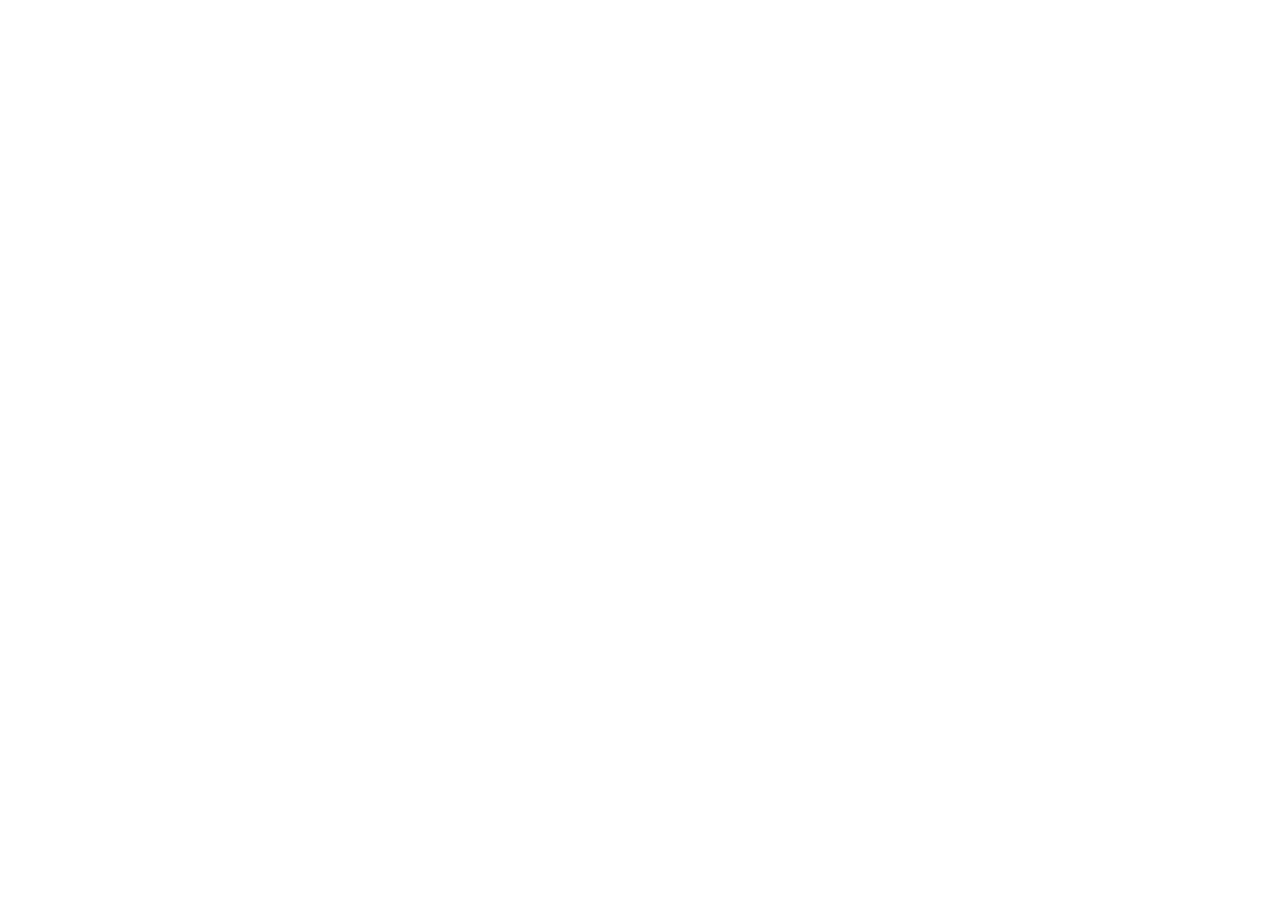
==== index.html @ b3bdb8c5 "Publish compiled MartinTech View web" ====
<!DOCTYPE html>
<html lang="pt-BR">
  <head>
    <meta charset="UTF-8" />
    <meta name="viewport" content="width=device-width, initial-scale=1.0, viewport-fit=cover" />
    <meta name="theme-color" content="#222321" />
    <meta name="color-scheme" content="dark" />
    <meta name="description" content="Filmes, séries e canais ao vivo da MartinTech." />
    <meta name="apple-mobile-web-app-capable" content="yes" />
    <meta name="apple-mobile-web-app-title" content="MartinTech View" />
    <meta name="apple-mobile-web-app-status-bar-style" content="black-translucent" />
    <title>MartinTech View</title>
    <link rel="apple-touch-icon" href="/pwa/apple-touch-icon.png" />
    <link rel="icon" type="image/png" href="/brand/martintech-view-symbol-20260930-v2.png" />
    <script type="module" crossorigin src="/assets/index-Bt4OvEv2.js"></script>
    <link rel="modulepreload" crossorigin href="/assets/vendor-solid-B0lQofvl.js">
    <link rel="modulepreload" crossorigin href="/assets/vendor-icons-B5uePUdi.js">
    <link rel="modulepreload" crossorigin href="/assets/vendor-storage-Dob3nYDb.js">
    <link rel="stylesheet" crossorigin href="/assets/index-DBx--dBt.css">
  <link rel="manifest" href="/manifest.webmanifest"></head>
  <body class="bg-[#222321] text-gray-100 antialiased">
    <div id="root"></div>
  </body>
</html>
---- assets/index-DBx--dBt.css ----
:root{--bg-tv: #222321;--surface-dark: #1b1c1a;--surface-card: #2b2c29;--surface-border: rgb(238 234 225 / 14%);--surface-border-focused: #EEEAE1;--accent-burgundy: #552B2B}html,body{background-color:var(--bg-tv);color:#f4f4f5;font-family:Inter,Aptos,Arial,sans-serif;margin:0;padding:0;overflow-x:hidden;overflow-y:auto;-webkit-user-select:none;-moz-user-select:none;user-select:none;-webkit-font-smoothing:antialiased}#av-player{position:fixed;inset:0;width:100vw;height:100vh;z-index:0;pointer-events:none;background-color:transparent!important}#root{position:relative;z-index:1}html.player-active,body.player-active,body.player-active #root,.player-transparent{background-color:transparent!important;background:transparent!important}::-webkit-scrollbar{display:none}*{-ms-overflow-style:none;scrollbar-width:none}input,textarea,[contenteditable=true]{-moz-user-select:text;user-select:text;-webkit-user-select:text}:where(button,a,input,select,textarea,[tabindex]):focus-visible,:where(button,a,input,select,textarea,[tabindex]).focused{outline:3px solid var(--surface-border-focused);outline-offset:3px;position:relative;z-index:35}.gpu-layer{transform:translateZ(0);-webkit-transform:translate3d(0,0,0);backface-visibility:hidden;-webkit-backface-visibility:hidden;perspective:1000px}.apple-card{position:relative;background-color:var(--surface-card);border-radius:16px;overflow:hidden;border:1px solid var(--surface-border);transform:translateZ(0);transition:transform .12s cubic-bezier(.16,1,.3,1),box-shadow .12s ease-out;will-change:transform}.apple-card.focused,.apple-card:focus-visible{outline:2px solid #FFFFFF!important;outline-offset:2px;transform:translate3d(0,-3px,0) scale(1.025);border-color:#fff!important;box-shadow:0 0 0 2px #fff,0 16px 36px #000000f2!important;z-index:30}.apple-btn{position:relative;transition:transform .12s cubic-bezier(0,0,.2,1),background-color .12s ease-out,border-color .12s ease-out,box-shadow .12s ease-out;will-change:transform}.apple-btn:focus,.apple-btn.focused{outline:2px solid #FFFFFF;outline-offset:2px;transform:scale(1.04);box-shadow:0 0 0 2.5px #fff,0 12px 28px #000000e6;z-index:20}.tv-pill{background-color:#121218f2;border:1px solid rgba(255,255,255,.15);box-shadow:0 10px 30px #0009}@keyframes fadeInFast{0%{opacity:0;transform:translate3d(0,-4px,0)}to{opacity:1;transform:translateZ(0)}}.animate-fade-in{animation:fadeInFast .14s cubic-bezier(0,0,.2,1) forwards}*,:before,:after{--tw-border-spacing-x: 0;--tw-border-spacing-y: 0;--tw-translate-x: 0;--tw-translate-y: 0;--tw-rotate: 0;--tw-skew-x: 0;--tw-skew-y: 0;--tw-scale-x: 1;--tw-scale-y: 1;--tw-pan-x: ;--tw-pan-y: ;--tw-pinch-zoom: ;--tw-scroll-snap-strictness: proximity;--tw-gradient-from-position: ;--tw-gradient-via-position: ;--tw-gradient-to-position: ;--tw-ordinal: ;--tw-slashed-zero: ;--tw-numeric-figure: ;--tw-numeric-spacing: ;--tw-numeric-fraction: ;--tw-ring-inset: ;--tw-ring-offset-width: 0px;--tw-ring-offset-color: #fff;--tw-ring-color: rgb(59 130 246 / .5);--tw-ring-offset-shadow: 0 0 #0000;--tw-ring-shadow: 0 0 #0000;--tw-shadow: 0 0 #0000;--tw-shadow-colored: 0 0 #0000;--tw-blur: ;--tw-brightness: ;--tw-contrast: ;--tw-grayscale: ;--tw-hue-rotate: ;--tw-invert: ;--tw-saturate: ;--tw-sepia: ;--tw-drop-shadow: ;--tw-backdrop-blur: ;--tw-backdrop-brightness: ;--tw-backdrop-contrast: ;--tw-backdrop-grayscale: ;--tw-backdrop-hue-rotate: ;--tw-backdrop-invert: ;--tw-backdrop-opacity: ;--tw-backdrop-saturate: ;--tw-backdrop-sepia: ;--tw-contain-size: ;--tw-contain-layout: ;--tw-contain-paint: ;--tw-contain-style: }::backdrop{--tw-border-spacing-x: 0;--tw-border-spacing-y: 0;--tw-translate-x: 0;--tw-translate-y: 0;--tw-rotate: 0;--tw-skew-x: 0;--tw-skew-y: 0;--tw-scale-x: 1;--tw-scale-y: 1;--tw-pan-x: ;--tw-pan-y: ;--tw-pinch-zoom: ;--tw-scroll-snap-strictness: proximity;--tw-gradient-from-position: ;--tw-gradient-via-position: ;--tw-gradient-to-position: ;--tw-ordinal: ;--tw-slashed-zero: ;--tw-numeric-figure: ;--tw-numeric-spacing: ;--tw-numeric-fraction: ;--tw-ring-inset: ;--tw-ring-offset-width: 0px;--tw-ring-offset-color: #fff;--tw-ring-color: rgb(59 130 246 / .5);--tw-ring-offset-shadow: 0 0 #0000;--tw-ring-shadow: 0 0 #0000;--tw-shadow: 0 0 #0000;--tw-shadow-colored: 0 0 #0000;--tw-blur: ;--tw-brightness: ;--tw-contrast: ;--tw-grayscale: ;--tw-hue-rotate: ;--tw-invert: ;--tw-saturate: ;--tw-sepia: ;--tw-drop-shadow: ;--tw-backdrop-blur: ;--tw-backdrop-brightness: ;--tw-backdrop-contrast: ;--tw-backdrop-grayscale: ;--tw-backdrop-hue-rotate: ;--tw-backdrop-invert: ;--tw-backdrop-opacity: ;--tw-backdrop-saturate: ;--tw-backdrop-sepia: ;--tw-contain-size: ;--tw-contain-layout: ;--tw-contain-paint: ;--tw-contain-style: }*,:before,:after{box-sizing:border-box;border-width:0;border-style:solid;border-color:#e5e7eb}:before,:after{--tw-content: ""}html,:host{line-height:1.5;-webkit-text-size-adjust:100%;-moz-tab-size:4;-o-tab-size:4;tab-size:4;font-family:ui-sans-serif,system-ui,sans-serif,"Apple Color Emoji","Segoe UI Emoji",Segoe UI Symbol,"Noto Color Emoji";font-feature-settings:normal;font-variation-settings:normal;-webkit-tap-highlight-color:transparent}body{margin:0;line-height:inherit}hr{height:0;color:inherit;border-top-width:1px}abbr:where([title]){-webkit-text-decoration:underline dotted;text-decoration:underline dotted}h1,h2,h3,h4,h5,h6{font-size:inherit;font-weight:inherit}a{color:inherit;text-decoration:inherit}b,strong{font-weight:bolder}code,kbd,samp,pre{font-family:ui-monospace,SFMono-Regular,Menlo,Monaco,Consolas,Liberation Mono,Courier New,monospace;font-feature-settings:normal;font-variation-settings:normal;font-size:1em}small{font-size:80%}sub,sup{font-size:75%;line-height:0;position:relative;vertical-align:baseline}sub{bottom:-.25em}sup{top:-.5em}table{text-indent:0;border-color:inherit;border-collapse:collapse}button,input,optgroup,select,textarea{font-family:inherit;font-feature-settings:inherit;font-variation-settings:inherit;font-size:100%;font-weight:inherit;line-height:inherit;letter-spacing:inherit;color:inherit;margin:0;padding:0}button,select{text-transform:none}button,input:where([type=button]),input:where([type=reset]),input:where([type=submit]){-webkit-appearance:button;background-color:transparent;background-image:none}:-moz-focusring{outline:auto}:-moz-ui-invalid{box-shadow:none}progress{vertical-align:baseline}::-webkit-inner-spin-button,::-webkit-outer-spin-button{height:auto}[type=search]{-webkit-appearance:textfield;outline-offset:-2px}::-webkit-search-decoration{-webkit-appearance:none}::-webkit-file-upload-button{-webkit-appearance:button;font:inherit}summary{display:list-item}blockquote,dl,dd,h1,h2,h3,h4,h5,h6,hr,figure,p,pre{margin:0}fieldset{margin:0;padding:0}legend{padding:0}ol,ul,menu{list-style:none;margin:0;padding:0}dialog{padding:0}textarea{resize:vertical}input::-moz-placeholder,textarea::-moz-placeholder{opacity:1;color:#9ca3af}input::placeholder,textarea::placeholder{opacity:1;color:#9ca3af}button,[role=button]{cursor:pointer}:disabled{cursor:default}img,svg,video,canvas,audio,iframe,embed,object{display:block;vertical-align:middle}img,video{max-width:100%;height:auto}[hidden]:where(:not([hidden=until-found])){display:none}.container{width:100%}@media(min-width:640px){.container{max-width:640px}}@media(min-width:768px){.container{max-width:768px}}@media(min-width:1024px){.container{max-width:1024px}}@media(min-width:1280px){.container{max-width:1280px}}@media(min-width:1536px){.container{max-width:1536px}}@media(min-width:1920px){.container{max-width:1920px}}@media(min-width:3840px){.container{max-width:3840px}}.pointer-events-none{pointer-events:none}.visible{visibility:visible}.static{position:static}.fixed{position:fixed}.absolute{position:absolute}.relative{position:relative}.sticky{position:sticky}.inset-0{inset:0}.inset-x-0{left:0;right:0}.inset-x-\[8\%\]{left:8%;right:8%}.inset-y-0{top:0;bottom:0}.bottom-0{bottom:0}.bottom-10{bottom:2.5rem}.bottom-12{bottom:3rem}.bottom-2\.5{bottom:.625rem}.bottom-3{bottom:.75rem}.bottom-6{bottom:1.5rem}.left-0{left:0}.left-1\/2{left:50%}.left-2{left:.5rem}.left-3{left:.75rem}.left-3\.5{left:.875rem}.left-4{left:1rem}.left-6{left:1.5rem}.right-0{right:0}.right-16{right:4rem}.right-2\.5{right:.625rem}.right-3{right:.75rem}.right-4{right:1rem}.right-6{right:1.5rem}.top-0{top:0}.top-1\/2{top:50%}.top-2{top:.5rem}.top-2\.5{top:.625rem}.top-24{top:6rem}.top-3{top:.75rem}.top-3\.5{top:.875rem}.top-8{top:2rem}.z-0{z-index:0}.z-10{z-index:10}.z-20{z-index:20}.z-30{z-index:30}.z-40{z-index:40}.z-50{z-index:50}.z-\[100\]{z-index:100}.z-\[90\]{z-index:90}.col-span-5{grid-column:span 5 / span 5}.col-span-7{grid-column:span 7 / span 7}.-my-2{margin-top:-.5rem;margin-bottom:-.5rem}.-my-4{margin-top:-1rem;margin-bottom:-1rem}.mx-auto{margin-left:auto;margin-right:auto}.my-10{margin-top:2.5rem;margin-bottom:2.5rem}.my-6{margin-top:1.5rem;margin-bottom:1.5rem}.-mt-1{margin-top:-.25rem}.-mt-32{margin-top:-8rem}.mb-0\.5{margin-bottom:.125rem}.mb-1{margin-bottom:.25rem}.mb-1\.5{margin-bottom:.375rem}.mb-10{margin-bottom:2.5rem}.mb-12{margin-bottom:3rem}.mb-14{margin-bottom:3.5rem}.mb-16{margin-bottom:4rem}.mb-2{margin-bottom:.5rem}.mb-2\.5{margin-bottom:.625rem}.mb-3{margin-bottom:.75rem}.mb-3\.5{margin-bottom:.875rem}.mb-4{margin-bottom:1rem}.mb-5{margin-bottom:1.25rem}.mb-6{margin-bottom:1.5rem}.mb-7{margin-bottom:1.75rem}.mb-8{margin-bottom:2rem}.ml-0\.5{margin-left:.125rem}.ml-1{margin-left:.25rem}.ml-2{margin-left:.5rem}.ml-4{margin-left:1rem}.ml-auto{margin-left:auto}.mr-0\.5{margin-right:.125rem}.mr-3{margin-right:.75rem}.mr-\[-24px\]{margin-right:-24px}.mt-0\.5{margin-top:.125rem}.mt-1{margin-top:.25rem}.mt-12{margin-top:3rem}.mt-2{margin-top:.5rem}.mt-2\.5{margin-top:.625rem}.mt-3{margin-top:.75rem}.mt-4{margin-top:1rem}.mt-5{margin-top:1.25rem}.mt-6{margin-top:1.5rem}.mt-7{margin-top:1.75rem}.mt-8{margin-top:2rem}.line-clamp-1{overflow:hidden;display:-webkit-box;-webkit-box-orient:vertical;-webkit-line-clamp:1}.line-clamp-2{overflow:hidden;display:-webkit-box;-webkit-box-orient:vertical;-webkit-line-clamp:2}.line-clamp-3{overflow:hidden;display:-webkit-box;-webkit-box-orient:vertical;-webkit-line-clamp:3}.block{display:block}.inline-block{display:inline-block}.inline{display:inline}.flex{display:flex}.grid{display:grid}.hidden{display:none}.aspect-\[2\/3\]{aspect-ratio:2/3}.aspect-video{aspect-ratio:16 / 9}.h-1{height:.25rem}.h-1\.5{height:.375rem}.h-10{height:2.5rem}.h-11{height:2.75rem}.h-12{height:3rem}.h-14{height:3.5rem}.h-16{height:4rem}.h-2{height:.5rem}.h-2\.5{height:.625rem}.h-20{height:5rem}.h-24{height:6rem}.h-3{height:.75rem}.h-3\.5{height:.875rem}.h-36{height:9rem}.h-4{height:1rem}.h-40{height:10rem}.h-48{height:12rem}.h-5{height:1.25rem}.h-6{height:1.5rem}.h-64{height:16rem}.h-7{height:1.75rem}.h-8{height:2rem}.h-80{height:20rem}.h-9{height:2.25rem}.h-96{height:24rem}.h-\[190px\]{height:190px}.h-\[480px\]{height:480px}.h-\[72px\]{height:72px}.h-\[85vh\]{height:85vh}.h-auto{height:auto}.h-full{height:100%}.max-h-14{max-height:3.5rem}.max-h-16{max-height:4rem}.max-h-28{max-height:7rem}.max-h-40{max-height:10rem}.max-h-72{max-height:18rem}.max-h-full{max-height:100%}.min-h-0{min-height:0px}.min-h-12{min-height:3rem}.min-h-14{min-height:3.5rem}.min-h-16{min-height:4rem}.min-h-5{min-height:1.25rem}.min-h-64{min-height:16rem}.min-h-\[2\.5rem\]{min-height:2.5rem}.min-h-\[440px\]{min-height:440px}.min-h-\[570px\]{min-height:570px}.min-h-\[85vh\]{min-height:85vh}.min-h-screen{min-height:100vh}.w-0{width:0px}.w-1\.5{width:.375rem}.w-10{width:2.5rem}.w-11{width:2.75rem}.w-12{width:3rem}.w-14{width:3.5rem}.w-16{width:4rem}.w-2{width:.5rem}.w-2\.5{width:.625rem}.w-2\/3{width:66.666667%}.w-20{width:5rem}.w-3{width:.75rem}.w-3\.5{width:.875rem}.w-3\/4{width:75%}.w-3\/5{width:60%}.w-32{width:8rem}.w-4{width:1rem}.w-4\/5{width:80%}.w-44{width:11rem}.w-5{width:1.25rem}.w-52{width:13rem}.w-56{width:14rem}.w-6{width:1.5rem}.w-64{width:16rem}.w-7{width:1.75rem}.w-8{width:2rem}.w-80{width:20rem}.w-9{width:2.25rem}.w-\[200px\]{width:200px}.w-\[320px\]{width:320px}.w-\[340px\]{width:340px}.w-\[460px\]{width:460px}.w-\[540px\]{width:540px}.w-\[560px\]{width:560px}.w-\[620px\]{width:620px}.w-full{width:100%}.w-px{width:1px}.min-w-0{min-width:0px}.min-w-36{min-width:9rem}.min-w-44{min-width:11rem}.min-w-\[180px\]{min-width:180px}.max-w-2xl{max-width:42rem}.max-w-36{max-width:9rem}.max-w-3xl{max-width:48rem}.max-w-4xl{max-width:56rem}.max-w-5xl{max-width:64rem}.max-w-6xl{max-width:72rem}.max-w-7xl{max-width:80rem}.max-w-\[180px\]{max-width:180px}.max-w-\[210px\]{max-width:210px}.max-w-\[260px\]{max-width:260px}.max-w-\[84\%\]{max-width:84%}.max-w-\[92vw\]{max-width:92vw}.max-w-\[min\(90vw\,48rem\)\]{max-width:min(90vw,48rem)}.max-w-full{max-width:100%}.max-w-lg{max-width:32rem}.max-w-md{max-width:28rem}.max-w-screen-2xl{max-width:1536px}.max-w-sm{max-width:24rem}.max-w-xl{max-width:36rem}.max-w-xs{max-width:20rem}.flex-1{flex:1 1 0%}.flex-shrink-0,.shrink-0{flex-shrink:0}.-translate-x-1\/2{--tw-translate-x: -50%;transform:translate(var(--tw-translate-x),var(--tw-translate-y)) rotate(var(--tw-rotate)) skew(var(--tw-skew-x)) skewY(var(--tw-skew-y)) scaleX(var(--tw-scale-x)) scaleY(var(--tw-scale-y))}.-translate-y-1\/2{--tw-translate-y: -50%;transform:translate(var(--tw-translate-x),var(--tw-translate-y)) rotate(var(--tw-rotate)) skew(var(--tw-skew-x)) skewY(var(--tw-skew-y)) scaleX(var(--tw-scale-x)) scaleY(var(--tw-scale-y))}.translate-y-0{--tw-translate-y: 0px;transform:translate(var(--tw-translate-x),var(--tw-translate-y)) rotate(var(--tw-rotate)) skew(var(--tw-skew-x)) skewY(var(--tw-skew-y)) scaleX(var(--tw-scale-x)) scaleY(var(--tw-scale-y))}.translate-y-2{--tw-translate-y: .5rem;transform:translate(var(--tw-translate-x),var(--tw-translate-y)) rotate(var(--tw-rotate)) skew(var(--tw-skew-x)) skewY(var(--tw-skew-y)) scaleX(var(--tw-scale-x)) scaleY(var(--tw-scale-y))}.scale-100{--tw-scale-x: 1;--tw-scale-y: 1;transform:translate(var(--tw-translate-x),var(--tw-translate-y)) rotate(var(--tw-rotate)) skew(var(--tw-skew-x)) skewY(var(--tw-skew-y)) scaleX(var(--tw-scale-x)) scaleY(var(--tw-scale-y))}.scale-105{--tw-scale-x: 1.05;--tw-scale-y: 1.05;transform:translate(var(--tw-translate-x),var(--tw-translate-y)) rotate(var(--tw-rotate)) skew(var(--tw-skew-x)) skewY(var(--tw-skew-y)) scaleX(var(--tw-scale-x)) scaleY(var(--tw-scale-y))}.scale-110{--tw-scale-x: 1.1;--tw-scale-y: 1.1;transform:translate(var(--tw-translate-x),var(--tw-translate-y)) rotate(var(--tw-rotate)) skew(var(--tw-skew-x)) skewY(var(--tw-skew-y)) scaleX(var(--tw-scale-x)) scaleY(var(--tw-scale-y))}.scale-\[1\.01\]{--tw-scale-x: 1.01;--tw-scale-y: 1.01;transform:translate(var(--tw-translate-x),var(--tw-translate-y)) rotate(var(--tw-rotate)) skew(var(--tw-skew-x)) skewY(var(--tw-skew-y)) scaleX(var(--tw-scale-x)) scaleY(var(--tw-scale-y))}.scale-\[1\.02\]{--tw-scale-x: 1.02;--tw-scale-y: 1.02;transform:translate(var(--tw-translate-x),var(--tw-translate-y)) rotate(var(--tw-rotate)) skew(var(--tw-skew-x)) skewY(var(--tw-skew-y)) scaleX(var(--tw-scale-x)) scaleY(var(--tw-scale-y))}.scale-\[1\.03\]{--tw-scale-x: 1.03;--tw-scale-y: 1.03;transform:translate(var(--tw-translate-x),var(--tw-translate-y)) rotate(var(--tw-rotate)) skew(var(--tw-skew-x)) skewY(var(--tw-skew-y)) scaleX(var(--tw-scale-x)) scaleY(var(--tw-scale-y))}.transform{transform:translate(var(--tw-translate-x),var(--tw-translate-y)) rotate(var(--tw-rotate)) skew(var(--tw-skew-x)) skewY(var(--tw-skew-y)) scaleX(var(--tw-scale-x)) scaleY(var(--tw-scale-y))}@keyframes ping{75%,to{transform:scale(2);opacity:0}}.animate-ping{animation:ping 1s cubic-bezier(0,0,.2,1) infinite}@keyframes pulse{50%{opacity:.5}}.animate-pulse{animation:pulse 2s cubic-bezier(.4,0,.6,1) infinite}@keyframes spin{to{transform:rotate(360deg)}}.animate-spin{animation:spin 1s linear infinite}.cursor-not-allowed{cursor:not-allowed}.cursor-pointer{cursor:pointer}.select-none{-webkit-user-select:none;-moz-user-select:none;user-select:none}.resize{resize:both}.grid-cols-1{grid-template-columns:repeat(1,minmax(0,1fr))}.grid-cols-12{grid-template-columns:repeat(12,minmax(0,1fr))}.grid-cols-2{grid-template-columns:repeat(2,minmax(0,1fr))}.grid-cols-3{grid-template-columns:repeat(3,minmax(0,1fr))}.grid-cols-5{grid-template-columns:repeat(5,minmax(0,1fr))}.flex-col{flex-direction:column}.flex-wrap{flex-wrap:wrap}.items-start{align-items:flex-start}.items-end{align-items:flex-end}.items-center{align-items:center}.items-baseline{align-items:baseline}.items-stretch{align-items:stretch}.justify-start{justify-content:flex-start}.justify-end{justify-content:flex-end}.justify-center{justify-content:center}.justify-between{justify-content:space-between}.gap-1{gap:.25rem}.gap-1\.5{gap:.375rem}.gap-10{gap:2.5rem}.gap-2{gap:.5rem}.gap-2\.5{gap:.625rem}.gap-3{gap:.75rem}.gap-3\.5{gap:.875rem}.gap-4{gap:1rem}.gap-5{gap:1.25rem}.gap-6{gap:1.5rem}.gap-7{gap:1.75rem}.gap-8{gap:2rem}.gap-x-3{-moz-column-gap:.75rem;column-gap:.75rem}.gap-x-5{-moz-column-gap:1.25rem;column-gap:1.25rem}.gap-y-14{row-gap:3.5rem}.gap-y-2{row-gap:.5rem}.gap-y-8{row-gap:2rem}.gap-y-9{row-gap:2.25rem}.space-y-11>:not([hidden])~:not([hidden]){--tw-space-y-reverse: 0;margin-top:calc(2.75rem * calc(1 - var(--tw-space-y-reverse)));margin-bottom:calc(2.75rem * var(--tw-space-y-reverse))}.space-y-12>:not([hidden])~:not([hidden]){--tw-space-y-reverse: 0;margin-top:calc(3rem * calc(1 - var(--tw-space-y-reverse)));margin-bottom:calc(3rem * var(--tw-space-y-reverse))}.space-y-2>:not([hidden])~:not([hidden]){--tw-space-y-reverse: 0;margin-top:calc(.5rem * calc(1 - var(--tw-space-y-reverse)));margin-bottom:calc(.5rem * var(--tw-space-y-reverse))}.space-y-2\.5>:not([hidden])~:not([hidden]){--tw-space-y-reverse: 0;margin-top:calc(.625rem * calc(1 - var(--tw-space-y-reverse)));margin-bottom:calc(.625rem * var(--tw-space-y-reverse))}.space-y-3>:not([hidden])~:not([hidden]){--tw-space-y-reverse: 0;margin-top:calc(.75rem * calc(1 - var(--tw-space-y-reverse)));margin-bottom:calc(.75rem * var(--tw-space-y-reverse))}.space-y-4>:not([hidden])~:not([hidden]){--tw-space-y-reverse: 0;margin-top:calc(1rem * calc(1 - var(--tw-space-y-reverse)));margin-bottom:calc(1rem * var(--tw-space-y-reverse))}.space-y-5>:not([hidden])~:not([hidden]){--tw-space-y-reverse: 0;margin-top:calc(1.25rem * calc(1 - var(--tw-space-y-reverse)));margin-bottom:calc(1.25rem * var(--tw-space-y-reverse))}.space-y-8>:not([hidden])~:not([hidden]){--tw-space-y-reverse: 0;margin-top:calc(2rem * calc(1 - var(--tw-space-y-reverse)));margin-bottom:calc(2rem * var(--tw-space-y-reverse))}.overflow-hidden{overflow:hidden}.overflow-x-auto{overflow-x:auto}.overflow-y-auto{overflow-y:auto}.overflow-x-hidden{overflow-x:hidden}.overflow-y-visible{overflow-y:visible}.scroll-smooth{scroll-behavior:smooth}.truncate{overflow:hidden;text-overflow:ellipsis;white-space:nowrap}.whitespace-nowrap{white-space:nowrap}.whitespace-pre-line{white-space:pre-line}.rounded{border-radius:.25rem}.rounded-2xl{border-radius:1rem}.rounded-3xl{border-radius:1.5rem}.rounded-full{border-radius:9999px}.rounded-lg{border-radius:.5rem}.rounded-md{border-radius:.375rem}.rounded-xl{border-radius:.75rem}.border{border-width:1px}.border-0{border-width:0px}.border-2{border-width:2px}.border-4{border-width:4px}.border-b{border-bottom-width:1px}.border-l{border-left-width:1px}.border-r{border-right-width:1px}.border-t{border-top-width:1px}.border-\[\#262626\]{--tw-border-opacity: 1;border-color:rgb(38 38 38 / var(--tw-border-opacity, 1))}.border-\[\#552B2B\]{--tw-border-opacity: 1;border-color:rgb(85 43 43 / var(--tw-border-opacity, 1))}.border-\[\#552B2B\]\/70{border-color:#552b2bb3}.border-\[\#EEEAE1\]{--tw-border-opacity: 1;border-color:rgb(238 234 225 / var(--tw-border-opacity, 1))}.border-\[\#EEEAE1\]\/15{border-color:#eeeae126}.border-\[\#EEEAE1\]\/20{border-color:#eeeae133}.border-\[\#EEEAE1\]\/25{border-color:#eeeae140}.border-\[\#EEEAE1\]\/30{border-color:#eeeae14d}.border-\[\#EEEAE1\]\/35{border-color:#eeeae159}.border-\[\#d89582\]\/50{border-color:#d8958280}.border-amber-500\/30{border-color:#f59e0b4d}.border-amber-500\/40{border-color:#f59e0b66}.border-blue-500\/30{border-color:#3b82f64d}.border-emerald-400\/40{border-color:#34d39966}.border-emerald-500\/60{border-color:#10b98199}.border-transparent{border-color:transparent}.border-white{--tw-border-opacity: 1;border-color:rgb(255 255 255 / var(--tw-border-opacity, 1))}.border-white\/10{border-color:#ffffff1a}.border-white\/15{border-color:#ffffff26}.border-white\/20{border-color:#fff3}.border-white\/25{border-color:#ffffff40}.border-white\/30{border-color:#ffffff4d}.border-white\/40{border-color:#fff6}.border-white\/5{border-color:#ffffff0d}.border-white\/\[0\.06\]{border-color:#ffffff0f}.border-white\/\[0\.07\]{border-color:#ffffff12}.border-white\/\[0\.08\]{border-color:#ffffff14}.border-zinc-700\/50{border-color:#3f3f4680}.border-t-\[\#552B2B\]{--tw-border-opacity: 1;border-top-color:rgb(85 43 43 / var(--tw-border-opacity, 1))}.border-t-white{--tw-border-opacity: 1;border-top-color:rgb(255 255 255 / var(--tw-border-opacity, 1))}.bg-\[\#000000\]\/80{background-color:#000c}.bg-\[\#070709\]{--tw-bg-opacity: 1;background-color:rgb(7 7 9 / var(--tw-bg-opacity, 1))}.bg-\[\#0A0A0A\]{--tw-bg-opacity: 1;background-color:rgb(10 10 10 / var(--tw-bg-opacity, 1))}.bg-\[\#0A0A0C\]{--tw-bg-opacity: 1;background-color:rgb(10 10 12 / var(--tw-bg-opacity, 1))}.bg-\[\#0B0B0D\]{--tw-bg-opacity: 1;background-color:rgb(11 11 13 / var(--tw-bg-opacity, 1))}.bg-\[\#0F0F0F\]{--tw-bg-opacity: 1;background-color:rgb(15 15 15 / var(--tw-bg-opacity, 1))}.bg-\[\#0a0a0d\]{--tw-bg-opacity: 1;background-color:rgb(10 10 13 / var(--tw-bg-opacity, 1))}.bg-\[\#101014\]{--tw-bg-opacity: 1;background-color:rgb(16 16 20 / var(--tw-bg-opacity, 1))}.bg-\[\#111111\]\/90{background-color:#111111e6}.bg-\[\#121216\]{--tw-bg-opacity: 1;background-color:rgb(18 18 22 / var(--tw-bg-opacity, 1))}.bg-\[\#121217\]{--tw-bg-opacity: 1;background-color:rgb(18 18 23 / var(--tw-bg-opacity, 1))}.bg-\[\#121217\]\/60{background-color:#12121799}.bg-\[\#141414\]{--tw-bg-opacity: 1;background-color:rgb(20 20 20 / var(--tw-bg-opacity, 1))}.bg-\[\#141416\]{--tw-bg-opacity: 1;background-color:rgb(20 20 22 / var(--tw-bg-opacity, 1))}.bg-\[\#141418\]{--tw-bg-opacity: 1;background-color:rgb(20 20 24 / var(--tw-bg-opacity, 1))}.bg-\[\#14141c\]{--tw-bg-opacity: 1;background-color:rgb(20 20 28 / var(--tw-bg-opacity, 1))}.bg-\[\#151519\]{--tw-bg-opacity: 1;background-color:rgb(21 21 25 / var(--tw-bg-opacity, 1))}.bg-\[\#17171b\]{--tw-bg-opacity: 1;background-color:rgb(23 23 27 / var(--tw-bg-opacity, 1))}.bg-\[\#18181C\]{--tw-bg-opacity: 1;background-color:rgb(24 24 28 / var(--tw-bg-opacity, 1))}.bg-\[\#19191d\]{--tw-bg-opacity: 1;background-color:rgb(25 25 29 / var(--tw-bg-opacity, 1))}.bg-\[\#1A1A1A\]{--tw-bg-opacity: 1;background-color:rgb(26 26 26 / var(--tw-bg-opacity, 1))}.bg-\[\#1b1c1a\]{--tw-bg-opacity: 1;background-color:rgb(27 28 26 / var(--tw-bg-opacity, 1))}.bg-\[\#222226\]{--tw-bg-opacity: 1;background-color:rgb(34 34 38 / var(--tw-bg-opacity, 1))}.bg-\[\#222321\]{--tw-bg-opacity: 1;background-color:rgb(34 35 33 / var(--tw-bg-opacity, 1))}.bg-\[\#222321\]\/90{background-color:#222321e6}.bg-\[\#222321\]\/95{background-color:#222321f2}.bg-\[\#2997ff\]{--tw-bg-opacity: 1;background-color:rgb(41 151 255 / var(--tw-bg-opacity, 1))}.bg-\[\#2b2c29\]{--tw-bg-opacity: 1;background-color:rgb(43 44 41 / var(--tw-bg-opacity, 1))}.bg-\[\#552B2B\]{--tw-bg-opacity: 1;background-color:rgb(85 43 43 / var(--tw-bg-opacity, 1))}.bg-\[\#552B2B\]\/30{background-color:#552b2b4d}.bg-\[\#552B2B\]\/40{background-color:#552b2b66}.bg-\[\#552B2B\]\/45{background-color:#552b2b73}.bg-\[\#552B2B\]\/50{background-color:#552b2b80}.bg-\[\#EEEAE1\]{--tw-bg-opacity: 1;background-color:rgb(238 234 225 / var(--tw-bg-opacity, 1))}.bg-\[\#F5C518\]{--tw-bg-opacity: 1;background-color:rgb(245 197 24 / var(--tw-bg-opacity, 1))}.bg-amber-500\/20{background-color:#f59e0b33}.bg-amber-600{--tw-bg-opacity: 1;background-color:rgb(217 119 6 / var(--tw-bg-opacity, 1))}.bg-amber-950\/60{background-color:#451a0399}.bg-black{--tw-bg-opacity: 1;background-color:rgb(0 0 0 / var(--tw-bg-opacity, 1))}.bg-black\/10{background-color:#0000001a}.bg-black\/20{background-color:#0003}.bg-black\/30{background-color:#0000004d}.bg-black\/40{background-color:#0006}.bg-black\/60{background-color:#0009}.bg-black\/70{background-color:#000000b3}.bg-black\/80{background-color:#000c}.bg-black\/90{background-color:#000000e6}.bg-blue-500{--tw-bg-opacity: 1;background-color:rgb(59 130 246 / var(--tw-bg-opacity, 1))}.bg-blue-500\/20{background-color:#3b82f633}.bg-emerald-400{--tw-bg-opacity: 1;background-color:rgb(52 211 153 / var(--tw-bg-opacity, 1))}.bg-emerald-500\/15{background-color:#10b98126}.bg-emerald-600{--tw-bg-opacity: 1;background-color:rgb(5 150 105 / var(--tw-bg-opacity, 1))}.bg-emerald-950\/70{background-color:#022c22b3}.bg-red-500{--tw-bg-opacity: 1;background-color:rgb(239 68 68 / var(--tw-bg-opacity, 1))}.bg-red-600{--tw-bg-opacity: 1;background-color:rgb(220 38 38 / var(--tw-bg-opacity, 1))}.bg-transparent{background-color:transparent}.bg-white{--tw-bg-opacity: 1;background-color:rgb(255 255 255 / var(--tw-bg-opacity, 1))}.bg-white\/10{background-color:#ffffff1a}.bg-white\/15{background-color:#ffffff26}.bg-white\/20{background-color:#fff3}.bg-white\/30{background-color:#ffffff4d}.bg-white\/40{background-color:#fff6}.bg-white\/5{background-color:#ffffff0d}.bg-white\/90{background-color:#ffffffe6}.bg-white\/\[0\.03\]{background-color:#ffffff08}.bg-white\/\[0\.04\]{background-color:#ffffff0a}.bg-white\/\[0\.05\]{background-color:#ffffff0d}.bg-zinc-400{--tw-bg-opacity: 1;background-color:rgb(161 161 170 / var(--tw-bg-opacity, 1))}.bg-zinc-700{--tw-bg-opacity: 1;background-color:rgb(63 63 70 / var(--tw-bg-opacity, 1))}.bg-zinc-800{--tw-bg-opacity: 1;background-color:rgb(39 39 42 / var(--tw-bg-opacity, 1))}.bg-zinc-900{--tw-bg-opacity: 1;background-color:rgb(24 24 27 / var(--tw-bg-opacity, 1))}.bg-gradient-to-br{background-image:linear-gradient(to bottom right,var(--tw-gradient-stops))}.bg-gradient-to-r{background-image:linear-gradient(to right,var(--tw-gradient-stops))}.bg-gradient-to-t{background-image:linear-gradient(to top,var(--tw-gradient-stops))}.from-\[\#070709\]{--tw-gradient-from: #070709 var(--tw-gradient-from-position);--tw-gradient-to: rgb(7 7 9 / 0) var(--tw-gradient-to-position);--tw-gradient-stops: var(--tw-gradient-from), var(--tw-gradient-to)}.from-\[\#0A0A0C\]{--tw-gradient-from: #0A0A0C var(--tw-gradient-from-position);--tw-gradient-to: rgb(10 10 12 / 0) var(--tw-gradient-to-position);--tw-gradient-stops: var(--tw-gradient-from), var(--tw-gradient-to)}.from-\[\#0F0F0F\]{--tw-gradient-from: #0F0F0F var(--tw-gradient-from-position);--tw-gradient-to: rgb(15 15 15 / 0) var(--tw-gradient-to-position);--tw-gradient-stops: var(--tw-gradient-from), var(--tw-gradient-to)}.from-\[\#141414\]{--tw-gradient-from: #141414 var(--tw-gradient-from-position);--tw-gradient-to: rgb(20 20 20 / 0) var(--tw-gradient-to-position);--tw-gradient-stops: var(--tw-gradient-from), var(--tw-gradient-to)}.from-\[\#222321\]{--tw-gradient-from: #222321 var(--tw-gradient-from-position);--tw-gradient-to: rgb(34 35 33 / 0) var(--tw-gradient-to-position);--tw-gradient-stops: var(--tw-gradient-from), var(--tw-gradient-to)}.from-\[\#222321\]\/\[0\.98\]{--tw-gradient-from: rgb(34 35 33 / .98) var(--tw-gradient-from-position);--tw-gradient-to: rgb(34 35 33 / 0) var(--tw-gradient-to-position);--tw-gradient-stops: var(--tw-gradient-from), var(--tw-gradient-to)}.from-black{--tw-gradient-from: #000 var(--tw-gradient-from-position);--tw-gradient-to: rgb(0 0 0 / 0) var(--tw-gradient-to-position);--tw-gradient-stops: var(--tw-gradient-from), var(--tw-gradient-to)}.from-black\/80{--tw-gradient-from: rgb(0 0 0 / .8) var(--tw-gradient-from-position);--tw-gradient-to: rgb(0 0 0 / 0) var(--tw-gradient-to-position);--tw-gradient-stops: var(--tw-gradient-from), var(--tw-gradient-to)}.from-black\/85{--tw-gradient-from: rgb(0 0 0 / .85) var(--tw-gradient-from-position);--tw-gradient-to: rgb(0 0 0 / 0) var(--tw-gradient-to-position);--tw-gradient-stops: var(--tw-gradient-from), var(--tw-gradient-to)}.from-black\/90{--tw-gradient-from: rgb(0 0 0 / .9) var(--tw-gradient-from-position);--tw-gradient-to: rgb(0 0 0 / 0) var(--tw-gradient-to-position);--tw-gradient-stops: var(--tw-gradient-from), var(--tw-gradient-to)}.from-black\/95{--tw-gradient-from: rgb(0 0 0 / .95) var(--tw-gradient-from-position);--tw-gradient-to: rgb(0 0 0 / 0) var(--tw-gradient-to-position);--tw-gradient-stops: var(--tw-gradient-from), var(--tw-gradient-to)}.from-blue-950\/20{--tw-gradient-from: rgb(23 37 84 / .2) var(--tw-gradient-from-position);--tw-gradient-to: rgb(23 37 84 / 0) var(--tw-gradient-to-position);--tw-gradient-stops: var(--tw-gradient-from), var(--tw-gradient-to)}.from-gray-600{--tw-gradient-from: #4b5563 var(--tw-gradient-from-position);--tw-gradient-to: rgb(75 85 99 / 0) var(--tw-gradient-to-position);--tw-gradient-stops: var(--tw-gradient-from), var(--tw-gradient-to)}.from-indigo-950\/60{--tw-gradient-from: rgb(30 27 75 / .6) var(--tw-gradient-from-position);--tw-gradient-to: rgb(30 27 75 / 0) var(--tw-gradient-to-position);--tw-gradient-stops: var(--tw-gradient-from), var(--tw-gradient-to)}.from-red-950\/40{--tw-gradient-from: rgb(69 10 10 / .4) var(--tw-gradient-from-position);--tw-gradient-to: rgb(69 10 10 / 0) var(--tw-gradient-to-position);--tw-gradient-stops: var(--tw-gradient-from), var(--tw-gradient-to)}.via-\[\#070709\]\/60{--tw-gradient-to: rgb(7 7 9 / 0) var(--tw-gradient-to-position);--tw-gradient-stops: var(--tw-gradient-from), rgb(7 7 9 / .6) var(--tw-gradient-via-position), var(--tw-gradient-to)}.via-\[\#070709\]\/80{--tw-gradient-to: rgb(7 7 9 / 0) var(--tw-gradient-to-position);--tw-gradient-stops: var(--tw-gradient-from), rgb(7 7 9 / .8) var(--tw-gradient-via-position), var(--tw-gradient-to)}.via-\[\#0A0A0C\]\/85{--tw-gradient-to: rgb(10 10 12 / 0) var(--tw-gradient-to-position);--tw-gradient-stops: var(--tw-gradient-from), rgb(10 10 12 / .85) var(--tw-gradient-via-position), var(--tw-gradient-to)}.via-\[\#0A0A0C\]\/90{--tw-gradient-to: rgb(10 10 12 / 0) var(--tw-gradient-to-position);--tw-gradient-stops: var(--tw-gradient-from), rgb(10 10 12 / .9) var(--tw-gradient-via-position), var(--tw-gradient-to)}.via-\[\#0A0A0C\]\/95{--tw-gradient-to: rgb(10 10 12 / 0) var(--tw-gradient-to-position);--tw-gradient-stops: var(--tw-gradient-from), rgb(10 10 12 / .95) var(--tw-gradient-via-position), var(--tw-gradient-to)}.via-\[\#0F0F0F\]\/50{--tw-gradient-to: rgb(15 15 15 / 0) var(--tw-gradient-to-position);--tw-gradient-stops: var(--tw-gradient-from), rgb(15 15 15 / .5) var(--tw-gradient-via-position), var(--tw-gradient-to)}.via-\[\#0F0F0F\]\/70{--tw-gradient-to: rgb(15 15 15 / 0) var(--tw-gradient-to-position);--tw-gradient-stops: var(--tw-gradient-from), rgb(15 15 15 / .7) var(--tw-gradient-via-position), var(--tw-gradient-to)}.via-\[\#222321\]\/70{--tw-gradient-to: rgb(34 35 33 / 0) var(--tw-gradient-to-position);--tw-gradient-stops: var(--tw-gradient-from), rgb(34 35 33 / .7) var(--tw-gradient-via-position), var(--tw-gradient-to)}.via-\[\#222321\]\/\[0\.9\]{--tw-gradient-to: rgb(34 35 33 / 0) var(--tw-gradient-to-position);--tw-gradient-stops: var(--tw-gradient-from), rgb(34 35 33 / .9) var(--tw-gradient-via-position), var(--tw-gradient-to)}.via-black{--tw-gradient-to: rgb(0 0 0 / 0) var(--tw-gradient-to-position);--tw-gradient-stops: var(--tw-gradient-from), #000 var(--tw-gradient-via-position), var(--tw-gradient-to)}.via-black\/20{--tw-gradient-to: rgb(0 0 0 / 0) var(--tw-gradient-to-position);--tw-gradient-stops: var(--tw-gradient-from), rgb(0 0 0 / .2) var(--tw-gradient-via-position), var(--tw-gradient-to)}.via-black\/30{--tw-gradient-to: rgb(0 0 0 / 0) var(--tw-gradient-to-position);--tw-gradient-stops: var(--tw-gradient-from), rgb(0 0 0 / .3) var(--tw-gradient-via-position), var(--tw-gradient-to)}.via-black\/40{--tw-gradient-to: rgb(0 0 0 / 0) var(--tw-gradient-to-position);--tw-gradient-stops: var(--tw-gradient-from), rgb(0 0 0 / .4) var(--tw-gradient-via-position), var(--tw-gradient-to)}.via-black\/50{--tw-gradient-to: rgb(0 0 0 / 0) var(--tw-gradient-to-position);--tw-gradient-stops: var(--tw-gradient-from), rgb(0 0 0 / .5) var(--tw-gradient-via-position), var(--tw-gradient-to)}.via-gray-400{--tw-gradient-to: rgb(156 163 175 / 0) var(--tw-gradient-to-position);--tw-gradient-stops: var(--tw-gradient-from), #9ca3af var(--tw-gradient-via-position), var(--tw-gradient-to)}.via-transparent{--tw-gradient-to: rgb(0 0 0 / 0) var(--tw-gradient-to-position);--tw-gradient-stops: var(--tw-gradient-from), transparent var(--tw-gradient-via-position), var(--tw-gradient-to)}.to-\[\#121217\]{--tw-gradient-to: #121217 var(--tw-gradient-to-position)}.to-black{--tw-gradient-to: #000 var(--tw-gradient-to-position)}.to-black\/20{--tw-gradient-to: rgb(0 0 0 / .2) var(--tw-gradient-to-position)}.to-transparent{--tw-gradient-to: transparent var(--tw-gradient-to-position)}.to-white\/90{--tw-gradient-to: rgb(255 255 255 / .9) var(--tw-gradient-to-position)}.bg-clip-text{-webkit-background-clip:text;background-clip:text}.fill-current{fill:currentColor}.fill-none{fill:none}.stroke-current{stroke:currentColor}.stroke-\[2\.2\]{stroke-width:2.2}.stroke-\[2\]{stroke-width:2}.object-contain{-o-object-fit:contain;object-fit:contain}.object-cover{-o-object-fit:cover;object-fit:cover}.object-center{-o-object-position:center;object-position:center}.object-right-top{-o-object-position:right top;object-position:right top}.object-top{-o-object-position:top;object-position:top}.p-1{padding:.25rem}.p-1\.5{padding:.375rem}.p-10{padding:2.5rem}.p-12{padding:3rem}.p-16{padding:4rem}.p-2{padding:.5rem}.p-3{padding:.75rem}.p-3\.5{padding:.875rem}.p-4{padding:1rem}.p-5{padding:1.25rem}.p-6{padding:1.5rem}.p-7{padding:1.75rem}.p-8{padding:2rem}.px-0\.5{padding-left:.125rem;padding-right:.125rem}.px-1{padding-left:.25rem;padding-right:.25rem}.px-1\.5{padding-left:.375rem;padding-right:.375rem}.px-10{padding-left:2.5rem;padding-right:2.5rem}.px-12{padding-left:3rem;padding-right:3rem}.px-14{padding-left:3.5rem;padding-right:3.5rem}.px-16{padding-left:4rem;padding-right:4rem}.px-2{padding-left:.5rem;padding-right:.5rem}.px-2\.5{padding-left:.625rem;padding-right:.625rem}.px-3{padding-left:.75rem;padding-right:.75rem}.px-3\.5{padding-left:.875rem;padding-right:.875rem}.px-4{padding-left:1rem;padding-right:1rem}.px-5{padding-left:1.25rem;padding-right:1.25rem}.px-6{padding-left:1.5rem;padding-right:1.5rem}.px-7{padding-left:1.75rem;padding-right:1.75rem}.px-8{padding-left:2rem;padding-right:2rem}.py-0\.5{padding-top:.125rem;padding-bottom:.125rem}.py-1{padding-top:.25rem;padding-bottom:.25rem}.py-1\.5{padding-top:.375rem;padding-bottom:.375rem}.py-12{padding-top:3rem;padding-bottom:3rem}.py-16{padding-top:4rem;padding-bottom:4rem}.py-2{padding-top:.5rem;padding-bottom:.5rem}.py-2\.5{padding-top:.625rem;padding-bottom:.625rem}.py-20{padding-top:5rem;padding-bottom:5rem}.py-24{padding-top:6rem;padding-bottom:6rem}.py-28{padding-top:7rem;padding-bottom:7rem}.py-3{padding-top:.75rem;padding-bottom:.75rem}.py-3\.5{padding-top:.875rem;padding-bottom:.875rem}.py-4{padding-top:1rem;padding-bottom:1rem}.py-6{padding-top:1.5rem;padding-bottom:1.5rem}.py-8{padding-top:2rem;padding-bottom:2rem}.pb-10{padding-bottom:2.5rem}.pb-12{padding-bottom:3rem}.pb-14{padding-bottom:3.5rem}.pb-16{padding-bottom:4rem}.pb-2{padding-bottom:.5rem}.pb-20{padding-bottom:5rem}.pb-24{padding-bottom:6rem}.pb-28{padding-bottom:7rem}.pb-4{padding-bottom:1rem}.pb-6{padding-bottom:1.5rem}.pl-4{padding-left:1rem}.pr-0\.5{padding-right:.125rem}.pr-1{padding-right:.25rem}.pr-2{padding-right:.5rem}.pr-3{padding-right:.75rem}.pr-4{padding-right:1rem}.pt-1{padding-top:.25rem}.pt-2{padding-top:.5rem}.pt-24{padding-top:6rem}.pt-28{padding-top:7rem}.pt-3{padding-top:.75rem}.pt-32{padding-top:8rem}.pt-36{padding-top:9rem}.pt-4{padding-top:1rem}.pt-40{padding-top:10rem}.pt-6{padding-top:1.5rem}.pt-8{padding-top:2rem}.text-left{text-align:left}.text-center{text-align:center}.font-mono{font-family:ui-monospace,SFMono-Regular,Menlo,Monaco,Consolas,Liberation Mono,Courier New,monospace}.font-tv{font-family:SF Pro Display,-apple-system,BlinkMacSystemFont,Inter,sans-serif}.text-2xl{font-size:1.5rem;line-height:2rem}.text-3xl{font-size:1.875rem;line-height:2.25rem}.text-4xl{font-size:2.25rem;line-height:2.5rem}.text-6xl{font-size:3.75rem;line-height:1}.text-\[10px\]{font-size:10px}.text-\[11px\]{font-size:11px}.text-\[120px\]{font-size:120px}.text-\[9px\]{font-size:9px}.text-base{font-size:1rem;line-height:1.5rem}.text-lg{font-size:1.125rem;line-height:1.75rem}.text-sm{font-size:.875rem;line-height:1.25rem}.text-xl{font-size:1.25rem;line-height:1.75rem}.text-xs{font-size:.75rem;line-height:1rem}.font-black{font-weight:900}.font-bold{font-weight:700}.font-extrabold{font-weight:800}.font-medium{font-weight:500}.font-normal{font-weight:400}.font-semibold{font-weight:600}.uppercase{text-transform:uppercase}.italic{font-style:italic}.tabular-nums{--tw-numeric-spacing: tabular-nums;font-variant-numeric:var(--tw-ordinal) var(--tw-slashed-zero) var(--tw-numeric-figure) var(--tw-numeric-spacing) var(--tw-numeric-fraction)}.leading-5{line-height:1.25rem}.leading-none{line-height:1}.leading-relaxed{line-height:1.625}.leading-snug{line-height:1.375}.leading-tight{line-height:1.25}.tracking-\[0\.18em\]{letter-spacing:.18em}.tracking-tight{letter-spacing:-.025em}.tracking-tighter{letter-spacing:-.05em}.tracking-wide{letter-spacing:.025em}.tracking-wider{letter-spacing:.05em}.tracking-widest{letter-spacing:.1em}.text-\[\#222321\]{--tw-text-opacity: 1;color:rgb(34 35 33 / var(--tw-text-opacity, 1))}.text-\[\#2997ff\]{--tw-text-opacity: 1;color:rgb(41 151 255 / var(--tw-text-opacity, 1))}.text-\[\#999999\]{--tw-text-opacity: 1;color:rgb(153 153 153 / var(--tw-text-opacity, 1))}.text-\[\#A0A0A0\]{--tw-text-opacity: 1;color:rgb(160 160 160 / var(--tw-text-opacity, 1))}.text-\[\#BFBFBF\]{--tw-text-opacity: 1;color:rgb(191 191 191 / var(--tw-text-opacity, 1))}.text-\[\#EEEAE1\]{--tw-text-opacity: 1;color:rgb(238 234 225 / var(--tw-text-opacity, 1))}.text-\[\#EEEAE1\]\/75{color:#eeeae1bf}.text-\[\#EEEAE1\]\/80{color:#eeeae1cc}.text-\[\#EEEAE1\]\/85{color:#eeeae1d9}.text-\[\#fffdf5\]{--tw-text-opacity: 1;color:rgb(255 253 245 / var(--tw-text-opacity, 1))}.text-amber-300{--tw-text-opacity: 1;color:rgb(252 211 77 / var(--tw-text-opacity, 1))}.text-amber-400{--tw-text-opacity: 1;color:rgb(251 191 36 / var(--tw-text-opacity, 1))}.text-black{--tw-text-opacity: 1;color:rgb(0 0 0 / var(--tw-text-opacity, 1))}.text-blue-400{--tw-text-opacity: 1;color:rgb(96 165 250 / var(--tw-text-opacity, 1))}.text-emerald-200{--tw-text-opacity: 1;color:rgb(167 243 208 / var(--tw-text-opacity, 1))}.text-emerald-300{--tw-text-opacity: 1;color:rgb(110 231 183 / var(--tw-text-opacity, 1))}.text-emerald-400{--tw-text-opacity: 1;color:rgb(52 211 153 / var(--tw-text-opacity, 1))}.text-gray-100{--tw-text-opacity: 1;color:rgb(243 244 246 / var(--tw-text-opacity, 1))}.text-gray-200{--tw-text-opacity: 1;color:rgb(229 231 235 / var(--tw-text-opacity, 1))}.text-gray-300{--tw-text-opacity: 1;color:rgb(209 213 219 / var(--tw-text-opacity, 1))}.text-gray-400{--tw-text-opacity: 1;color:rgb(156 163 175 / var(--tw-text-opacity, 1))}.text-gray-500{--tw-text-opacity: 1;color:rgb(107 114 128 / var(--tw-text-opacity, 1))}.text-green-400{--tw-text-opacity: 1;color:rgb(74 222 128 / var(--tw-text-opacity, 1))}.text-purple-400{--tw-text-opacity: 1;color:rgb(192 132 252 / var(--tw-text-opacity, 1))}.text-red-300{--tw-text-opacity: 1;color:rgb(252 165 165 / var(--tw-text-opacity, 1))}.text-red-400{--tw-text-opacity: 1;color:rgb(248 113 113 / var(--tw-text-opacity, 1))}.text-rose-200{--tw-text-opacity: 1;color:rgb(254 205 211 / var(--tw-text-opacity, 1))}.text-transparent{color:transparent}.text-white{--tw-text-opacity: 1;color:rgb(255 255 255 / var(--tw-text-opacity, 1))}.text-white\/20{color:#fff3}.text-white\/30{color:#ffffff4d}.text-white\/40{color:#fff6}.text-white\/50{color:#ffffff80}.text-white\/60{color:#fff9}.text-white\/70{color:#ffffffb3}.text-white\/80{color:#fffc}.text-white\/90{color:#ffffffe6}.text-yellow-400{--tw-text-opacity: 1;color:rgb(250 204 21 / var(--tw-text-opacity, 1))}.text-zinc-100{--tw-text-opacity: 1;color:rgb(244 244 245 / var(--tw-text-opacity, 1))}.text-zinc-200{--tw-text-opacity: 1;color:rgb(228 228 231 / var(--tw-text-opacity, 1))}.text-zinc-300{--tw-text-opacity: 1;color:rgb(212 212 216 / var(--tw-text-opacity, 1))}.text-zinc-400{--tw-text-opacity: 1;color:rgb(161 161 170 / var(--tw-text-opacity, 1))}.text-zinc-500{--tw-text-opacity: 1;color:rgb(113 113 122 / var(--tw-text-opacity, 1))}.text-zinc-600{--tw-text-opacity: 1;color:rgb(82 82 91 / var(--tw-text-opacity, 1))}.text-zinc-700{--tw-text-opacity: 1;color:rgb(63 63 70 / var(--tw-text-opacity, 1))}.text-zinc-800{--tw-text-opacity: 1;color:rgb(39 39 42 / var(--tw-text-opacity, 1))}.antialiased{-webkit-font-smoothing:antialiased;-moz-osx-font-smoothing:grayscale}.accent-\[\#EEEAE1\]{accent-color:#EEEAE1}.opacity-0{opacity:0}.opacity-100{opacity:1}.opacity-25{opacity:.25}.opacity-30{opacity:.3}.opacity-35{opacity:.35}.opacity-45{opacity:.45}.opacity-50{opacity:.5}.opacity-60{opacity:.6}.opacity-65{opacity:.65}.opacity-70{opacity:.7}.opacity-75{opacity:.75}.opacity-90{opacity:.9}.shadow-2xl{--tw-shadow: 0 25px 50px -12px rgb(0 0 0 / .25);--tw-shadow-colored: 0 25px 50px -12px var(--tw-shadow-color);box-shadow:var(--tw-ring-offset-shadow, 0 0 #0000),var(--tw-ring-shadow, 0 0 #0000),var(--tw-shadow)}.shadow-\[0_0_8px_rgba\(41\,151\,255\,0\.8\)\]{--tw-shadow: 0 0 8px rgba(41,151,255,.8);--tw-shadow-colored: 0 0 8px var(--tw-shadow-color);box-shadow:var(--tw-ring-offset-shadow, 0 0 #0000),var(--tw-ring-shadow, 0 0 #0000),var(--tw-shadow)}.shadow-lg{--tw-shadow: 0 10px 15px -3px rgb(0 0 0 / .1), 0 4px 6px -4px rgb(0 0 0 / .1);--tw-shadow-colored: 0 10px 15px -3px var(--tw-shadow-color), 0 4px 6px -4px var(--tw-shadow-color);box-shadow:var(--tw-ring-offset-shadow, 0 0 #0000),var(--tw-ring-shadow, 0 0 #0000),var(--tw-shadow)}.shadow-md{--tw-shadow: 0 4px 6px -1px rgb(0 0 0 / .1), 0 2px 4px -2px rgb(0 0 0 / .1);--tw-shadow-colored: 0 4px 6px -1px var(--tw-shadow-color), 0 2px 4px -2px var(--tw-shadow-color);box-shadow:var(--tw-ring-offset-shadow, 0 0 #0000),var(--tw-ring-shadow, 0 0 #0000),var(--tw-shadow)}.shadow-sm{--tw-shadow: 0 1px 2px 0 rgb(0 0 0 / .05);--tw-shadow-colored: 0 1px 2px 0 var(--tw-shadow-color);box-shadow:var(--tw-ring-offset-shadow, 0 0 #0000),var(--tw-ring-shadow, 0 0 #0000),var(--tw-shadow)}.shadow-xl{--tw-shadow: 0 20px 25px -5px rgb(0 0 0 / .1), 0 8px 10px -6px rgb(0 0 0 / .1);--tw-shadow-colored: 0 20px 25px -5px var(--tw-shadow-color), 0 8px 10px -6px var(--tw-shadow-color);box-shadow:var(--tw-ring-offset-shadow, 0 0 #0000),var(--tw-ring-shadow, 0 0 #0000),var(--tw-shadow)}.shadow-\[\#552B2B\]\/30{--tw-shadow-color: rgb(85 43 43 / .3);--tw-shadow: var(--tw-shadow-colored)}.shadow-black\/90{--tw-shadow-color: rgb(0 0 0 / .9);--tw-shadow: var(--tw-shadow-colored)}.outline-none{outline:2px solid transparent;outline-offset:2px}.ring{--tw-ring-offset-shadow: var(--tw-ring-inset) 0 0 0 var(--tw-ring-offset-width) var(--tw-ring-offset-color);--tw-ring-shadow: var(--tw-ring-inset) 0 0 0 calc(3px + var(--tw-ring-offset-width)) var(--tw-ring-color);box-shadow:var(--tw-ring-offset-shadow),var(--tw-ring-shadow),var(--tw-shadow, 0 0 #0000)}.ring-0{--tw-ring-offset-shadow: var(--tw-ring-inset) 0 0 0 var(--tw-ring-offset-width) var(--tw-ring-offset-color);--tw-ring-shadow: var(--tw-ring-inset) 0 0 0 calc(0px + var(--tw-ring-offset-width)) var(--tw-ring-color);box-shadow:var(--tw-ring-offset-shadow),var(--tw-ring-shadow),var(--tw-shadow, 0 0 #0000)}.ring-1{--tw-ring-offset-shadow: var(--tw-ring-inset) 0 0 0 var(--tw-ring-offset-width) var(--tw-ring-offset-color);--tw-ring-shadow: var(--tw-ring-inset) 0 0 0 calc(1px + var(--tw-ring-offset-width)) var(--tw-ring-color);box-shadow:var(--tw-ring-offset-shadow),var(--tw-ring-shadow),var(--tw-shadow, 0 0 #0000)}.ring-2{--tw-ring-offset-shadow: var(--tw-ring-inset) 0 0 0 var(--tw-ring-offset-width) var(--tw-ring-offset-color);--tw-ring-shadow: var(--tw-ring-inset) 0 0 0 calc(2px + var(--tw-ring-offset-width)) var(--tw-ring-color);box-shadow:var(--tw-ring-offset-shadow),var(--tw-ring-shadow),var(--tw-shadow, 0 0 #0000)}.ring-4{--tw-ring-offset-shadow: var(--tw-ring-inset) 0 0 0 var(--tw-ring-offset-width) var(--tw-ring-offset-color);--tw-ring-shadow: var(--tw-ring-inset) 0 0 0 calc(4px + var(--tw-ring-offset-width)) var(--tw-ring-color);box-shadow:var(--tw-ring-offset-shadow),var(--tw-ring-shadow),var(--tw-shadow, 0 0 #0000)}.ring-\[3px\]{--tw-ring-offset-shadow: var(--tw-ring-inset) 0 0 0 var(--tw-ring-offset-width) var(--tw-ring-offset-color);--tw-ring-shadow: var(--tw-ring-inset) 0 0 0 calc(3px + var(--tw-ring-offset-width)) var(--tw-ring-color);box-shadow:var(--tw-ring-offset-shadow),var(--tw-ring-shadow),var(--tw-shadow, 0 0 #0000)}.ring-\[\#EEEAE1\]{--tw-ring-opacity: 1;--tw-ring-color: rgb(238 234 225 / var(--tw-ring-opacity, 1))}.ring-black{--tw-ring-opacity: 1;--tw-ring-color: rgb(0 0 0 / var(--tw-ring-opacity, 1))}.ring-emerald-300{--tw-ring-opacity: 1;--tw-ring-color: rgb(110 231 183 / var(--tw-ring-opacity, 1))}.ring-white{--tw-ring-opacity: 1;--tw-ring-color: rgb(255 255 255 / var(--tw-ring-opacity, 1))}.ring-white\/20{--tw-ring-color: rgb(255 255 255 / .2)}.ring-white\/40{--tw-ring-color: rgb(255 255 255 / .4)}.ring-white\/90{--tw-ring-color: rgb(255 255 255 / .9)}.blur{--tw-blur: blur(8px);filter:var(--tw-blur) var(--tw-brightness) var(--tw-contrast) var(--tw-grayscale) var(--tw-hue-rotate) var(--tw-invert) var(--tw-saturate) var(--tw-sepia) var(--tw-drop-shadow)}.brightness-75{--tw-brightness: brightness(.75);filter:var(--tw-blur) var(--tw-brightness) var(--tw-contrast) var(--tw-grayscale) var(--tw-hue-rotate) var(--tw-invert) var(--tw-saturate) var(--tw-sepia) var(--tw-drop-shadow)}.drop-shadow{--tw-drop-shadow: drop-shadow(0 1px 2px rgb(0 0 0 / .1)) drop-shadow(0 1px 1px rgb(0 0 0 / .06));filter:var(--tw-blur) var(--tw-brightness) var(--tw-contrast) var(--tw-grayscale) var(--tw-hue-rotate) var(--tw-invert) var(--tw-saturate) var(--tw-sepia) var(--tw-drop-shadow)}.drop-shadow-2xl{--tw-drop-shadow: drop-shadow(0 25px 25px rgb(0 0 0 / .15));filter:var(--tw-blur) var(--tw-brightness) var(--tw-contrast) var(--tw-grayscale) var(--tw-hue-rotate) var(--tw-invert) var(--tw-saturate) var(--tw-sepia) var(--tw-drop-shadow)}.drop-shadow-\[0_10px_20px_rgba\(0\,0\,0\,0\.8\)\]{--tw-drop-shadow: drop-shadow(0 10px 20px rgba(0,0,0,.8));filter:var(--tw-blur) var(--tw-brightness) var(--tw-contrast) var(--tw-grayscale) var(--tw-hue-rotate) var(--tw-invert) var(--tw-saturate) var(--tw-sepia) var(--tw-drop-shadow)}.drop-shadow-\[0_4px_20px_rgba\(0\,0\,0\,0\.9\)\]{--tw-drop-shadow: drop-shadow(0 4px 20px rgba(0,0,0,.9));filter:var(--tw-blur) var(--tw-brightness) var(--tw-contrast) var(--tw-grayscale) var(--tw-hue-rotate) var(--tw-invert) var(--tw-saturate) var(--tw-sepia) var(--tw-drop-shadow)}.drop-shadow-\[0_4px_25px_rgba\(0\,0\,0\,0\.9\)\]{--tw-drop-shadow: drop-shadow(0 4px 25px rgba(0,0,0,.9));filter:var(--tw-blur) var(--tw-brightness) var(--tw-contrast) var(--tw-grayscale) var(--tw-hue-rotate) var(--tw-invert) var(--tw-saturate) var(--tw-sepia) var(--tw-drop-shadow)}.drop-shadow-lg{--tw-drop-shadow: drop-shadow(0 10px 8px rgb(0 0 0 / .04)) drop-shadow(0 4px 3px rgb(0 0 0 / .1));filter:var(--tw-blur) var(--tw-brightness) var(--tw-contrast) var(--tw-grayscale) var(--tw-hue-rotate) var(--tw-invert) var(--tw-saturate) var(--tw-sepia) var(--tw-drop-shadow)}.drop-shadow-md{--tw-drop-shadow: drop-shadow(0 4px 3px rgb(0 0 0 / .07)) drop-shadow(0 2px 2px rgb(0 0 0 / .06));filter:var(--tw-blur) var(--tw-brightness) var(--tw-contrast) var(--tw-grayscale) var(--tw-hue-rotate) var(--tw-invert) var(--tw-saturate) var(--tw-sepia) var(--tw-drop-shadow)}.filter{filter:var(--tw-blur) var(--tw-brightness) var(--tw-contrast) var(--tw-grayscale) var(--tw-hue-rotate) var(--tw-invert) var(--tw-saturate) var(--tw-sepia) var(--tw-drop-shadow)}.backdrop-blur-sm{--tw-backdrop-blur: blur(4px);backdrop-filter:var(--tw-backdrop-blur) var(--tw-backdrop-brightness) var(--tw-backdrop-contrast) var(--tw-backdrop-grayscale) var(--tw-backdrop-hue-rotate) var(--tw-backdrop-invert) var(--tw-backdrop-opacity) var(--tw-backdrop-saturate) var(--tw-backdrop-sepia)}.backdrop-blur-xl{--tw-backdrop-blur: blur(24px);backdrop-filter:var(--tw-backdrop-blur) var(--tw-backdrop-brightness) var(--tw-backdrop-contrast) var(--tw-backdrop-grayscale) var(--tw-backdrop-hue-rotate) var(--tw-backdrop-invert) var(--tw-backdrop-opacity) var(--tw-backdrop-saturate) var(--tw-backdrop-sepia)}.transition-all{transition-property:all;transition-timing-function:cubic-bezier(.4,0,.2,1);transition-duration:.15s}.transition-colors{transition-property:color,background-color,border-color,text-decoration-color,fill,stroke;transition-timing-function:cubic-bezier(.4,0,.2,1);transition-duration:.15s}.transition-opacity{transition-property:opacity;transition-timing-function:cubic-bezier(.4,0,.2,1);transition-duration:.15s}.transition-transform{transition-property:transform;transition-timing-function:cubic-bezier(.4,0,.2,1);transition-duration:.15s}.duration-1000{transition-duration:1s}.duration-150{transition-duration:.15s}.duration-200{transition-duration:.2s}.duration-300{transition-duration:.3s}.duration-500{transition-duration:.5s}.duration-700{transition-duration:.7s}.ease-in-out{transition-timing-function:cubic-bezier(.4,0,.2,1)}.ease-out{transition-timing-function:cubic-bezier(0,0,.2,1)}@font-face{font-family:Inter;src:url(/fonts/inter-latin.woff2) format("woff2");font-style:normal;font-weight:400 700;font-display:swap}@font-face{font-family:Manrope;src:url(/fonts/manrope-latin.woff2) format("woff2");font-style:normal;font-weight:600 700;font-display:swap}:root{--mt-burgundy: #552b2b;--mt-bone: #eeeae1;--mt-charcoal: #222321;--mt-white: #ffffff;--mt-font-display: Manrope, Aptos, Arial, sans-serif;--mt-font-body: Inter, Aptos, Arial, sans-serif}.font-display{font-family:var(--mt-font-display)}.profile-shell{min-height:100vh;color:#f7f7f8;background:var(--mt-charcoal);padding:38px 56px 48px;display:flex;flex-direction:column}.profile-topbar{display:flex;align-items:center;flex:0 0 auto}.profile-brand{display:flex;align-items:center;gap:12px;color:var(--mt-bone);font-size:15px;font-weight:700;letter-spacing:0}.profile-brand img{width:36px;height:36px}.profile-brand>span{display:flex;flex-direction:column;gap:3px}.profile-brand strong{font-family:var(--mt-font-display);font-size:16px;font-weight:700}.profile-brand small{color:#b6b2aa;font-size:13px;font-weight:600;letter-spacing:0}.profile-layout{width:100%;flex:1;display:flex;align-items:center;justify-content:center;padding:56px 0 90px}.profile-choices{width:100%;max-width:1320px;text-align:center}.profile-choices h1{margin:0 0 65px;font-size:clamp(42px,4.3vw,72px);font-weight:650;letter-spacing:-.04em}.profile-grid{display:flex;justify-content:center;align-items:flex-start;flex-wrap:wrap;gap:clamp(20px,3vw,54px);max-height:65vh;overflow-y:auto;padding:9px 10px 24px}.profile-card{width:178px;flex:0 0 178px;display:flex;flex-direction:column;align-items:center;padding:0;color:#a7a7af;background:transparent;border:0;cursor:pointer;text-align:center}.profile-card:hover,.profile-card--focused{color:#fff}.profile-avatar{width:158px;height:158px;display:flex;align-items:center;justify-content:center;border-radius:18px;color:#fff;font-size:70px;font-weight:600;line-height:1;box-shadow:inset 0 0 0 1px #ffffff1f;transition:transform .18s ease,box-shadow .18s ease}.profile-card:hover .profile-avatar,.profile-card--focused .profile-avatar{transform:scale(1.06);box-shadow:0 0 0 4px #fff,0 16px 38px #0000006b}.profile-avatar--add{background:#202025;border:1px solid #45454d;color:#c7c7cc;font-size:62px;font-weight:300}.profile-card-copy{display:flex;flex-direction:column;align-items:center;width:100%;margin-top:22px;gap:4px}.profile-card-copy strong{max-width:100%;overflow:hidden;text-overflow:ellipsis;white-space:nowrap;font-size:21px;font-weight:550}.profile-card-copy small{color:#85858e;font-size:14px}.profile-remote-hint{margin:58px 0 0;color:#83838c;font-size:15px}.tv-profile .profile-card:focus-visible{outline:none;box-shadow:none!important}.profile-card:focus-visible .profile-avatar{transform:scale(1.06);box-shadow:0 0 0 4px #fff,0 16px 38px #0000006b}.profile-eyebrow{color:#a8a8b0;font-size:12px;font-weight:650;letter-spacing:.09em}.profile-dialog-backdrop{position:fixed;inset:0;z-index:80;display:grid;place-items:center;padding:20px;background:#030509e0;backdrop-filter:blur(18px)}.profile-dialog{width:790px;width:min(790px,96vw);max-height:94vh;overflow-y:auto;background:#171a22;border:1px solid rgba(255,255,255,.18);border-radius:27px;box-shadow:0 35px 100px #000000b3;padding:30px;padding:clamp(22px,3vw,38px)}.profile-dialog-heading{display:flex;align-items:flex-start;justify-content:space-between;margin-bottom:24px}.profile-dialog h2{font-size:35px;font-weight:800;letter-spacing:-.05em;margin:4px 0 0}.profile-dialog-close{width:42px;height:42px;border:1px solid rgba(255,255,255,.18);border-radius:12px;color:#d9dbe1;background:#ffffff0f;font-size:29px;line-height:1}.profile-field-label,.profile-dialog-section-label{display:block;font-size:11px;font-weight:850;letter-spacing:.17em;color:#aab2c1;margin-bottom:11px}.profile-name-input{display:block;width:100%;padding:15px 17px;border-radius:13px;border:1px solid rgba(255,255,255,.2);color:#fff;background:#252a34;font-size:22px;font-weight:700;outline:none}.profile-name-input:focus{border-color:#fff;box-shadow:0 0 0 2px #fff}.profile-field-hint{display:block;color:#87909f;font-size:12px;margin:10px 0 23px}.profile-presets{display:flex;flex-wrap:wrap;gap:8px;margin-bottom:20px}.profile-chip,.profile-key,.profile-cancel{border:1px solid rgba(255,255,255,.13);background:#262b35;color:#e5e8ef;border-radius:10px}.profile-chip{padding:9px 15px;font-size:12px;font-weight:750}.profile-chip--focused,.profile-key--focused,.profile-kids--focused{border-color:#fff!important;box-shadow:0 0 0 2px #fff;color:#fff}.profile-kids{width:100%;display:flex;justify-content:space-between;align-items:center;gap:12px;text-align:left;background:#242934;border:1px solid rgba(255,255,255,.13);color:#fff;border-radius:14px;padding:12px 16px;margin-bottom:22px}.profile-kids>span:first-child{display:flex;flex-direction:column;gap:3px}.profile-kids strong{font-size:15px}.profile-kids small{font-size:12px;color:#aab2c1}.profile-switch{width:39px;height:23px;background:#555c69;border-radius:30px;position:relative;flex-shrink:0}.profile-switch:after{content:"";position:absolute;width:17px;height:17px;left:3px;top:3px;border-radius:50%;background:#fff;transition:transform .2s}.profile-switch--on{background:#228b77}.profile-switch--on:after{transform:translate(16px)}.profile-keyboard{display:flex;flex-direction:column;gap:6px;margin-bottom:24px}.profile-keyboard-row{display:flex;gap:6px}.profile-key{flex:1;height:38px;font-size:13px;font-weight:780}.profile-key--wide{flex:2;font-size:11px}.profile-dialog-actions{display:flex;gap:10px}.profile-save,.profile-cancel{padding:13px 22px;font-weight:800;border-radius:12px}.profile-save{flex:1;color:#0b0d10;background:#fff}.profile-cancel{min-width:130px}.hover\:scale-105:hover{--tw-scale-x: 1.05;--tw-scale-y: 1.05;transform:translate(var(--tw-translate-x),var(--tw-translate-y)) rotate(var(--tw-rotate)) skew(var(--tw-skew-x)) skewY(var(--tw-skew-y)) scaleX(var(--tw-scale-x)) scaleY(var(--tw-scale-y))}.hover\:border-\[\#383838\]:hover{--tw-border-opacity: 1;border-color:rgb(56 56 56 / var(--tw-border-opacity, 1))}.hover\:border-white\/20:hover{border-color:#fff3}.hover\:border-white\/30:hover{border-color:#ffffff4d}.hover\:border-white\/40:hover{border-color:#fff6}.hover\:bg-\[\#6A3838\]:hover{--tw-bg-opacity: 1;background-color:rgb(106 56 56 / var(--tw-bg-opacity, 1))}.hover\:bg-\[\#CC0000\]:hover{--tw-bg-opacity: 1;background-color:rgb(204 0 0 / var(--tw-bg-opacity, 1))}.hover\:bg-black\/60:hover{background-color:#0009}.hover\:bg-black\/80:hover{background-color:#000c}.hover\:bg-gray-100:hover{--tw-bg-opacity: 1;background-color:rgb(243 244 246 / var(--tw-bg-opacity, 1))}.hover\:bg-gray-200:hover{--tw-bg-opacity: 1;background-color:rgb(229 231 235 / var(--tw-bg-opacity, 1))}.hover\:bg-white\/10:hover{background-color:#ffffff1a}.hover\:bg-white\/15:hover{background-color:#ffffff26}.hover\:bg-white\/20:hover{background-color:#fff3}.hover\:bg-white\/25:hover{background-color:#ffffff40}.hover\:bg-white\/30:hover{background-color:#ffffff4d}.hover\:bg-white\/5:hover{background-color:#ffffff0d}.hover\:bg-white\/60:hover{background-color:#fff9}.hover\:bg-white\/90:hover{background-color:#ffffffe6}.hover\:bg-zinc-200:hover{--tw-bg-opacity: 1;background-color:rgb(228 228 231 / var(--tw-bg-opacity, 1))}.hover\:text-\[\#EEEAE1\]:hover{--tw-text-opacity: 1;color:rgb(238 234 225 / var(--tw-text-opacity, 1))}.hover\:text-gray-300:hover{--tw-text-opacity: 1;color:rgb(209 213 219 / var(--tw-text-opacity, 1))}.hover\:text-white:hover{--tw-text-opacity: 1;color:rgb(255 255 255 / var(--tw-text-opacity, 1))}.hover\:underline:hover{text-decoration-line:underline}.focus\:scale-105:focus{--tw-scale-x: 1.05;--tw-scale-y: 1.05;transform:translate(var(--tw-translate-x),var(--tw-translate-y)) rotate(var(--tw-rotate)) skew(var(--tw-skew-x)) skewY(var(--tw-skew-y)) scaleX(var(--tw-scale-x)) scaleY(var(--tw-scale-y))}.focus\:border-white:focus{--tw-border-opacity: 1;border-color:rgb(255 255 255 / var(--tw-border-opacity, 1))}.focus\:border-white\/50:focus{border-color:#ffffff80}.focus\:bg-white:focus{--tw-bg-opacity: 1;background-color:rgb(255 255 255 / var(--tw-bg-opacity, 1))}.focus\:text-black:focus{--tw-text-opacity: 1;color:rgb(0 0 0 / var(--tw-text-opacity, 1))}.focus\:outline-none:focus{outline:2px solid transparent;outline-offset:2px}.focus\:ring-2:focus{--tw-ring-offset-shadow: var(--tw-ring-inset) 0 0 0 var(--tw-ring-offset-width) var(--tw-ring-offset-color);--tw-ring-shadow: var(--tw-ring-inset) 0 0 0 calc(2px + var(--tw-ring-offset-width)) var(--tw-ring-color);box-shadow:var(--tw-ring-offset-shadow),var(--tw-ring-shadow),var(--tw-shadow, 0 0 #0000)}.focus\:ring-4:focus{--tw-ring-offset-shadow: var(--tw-ring-inset) 0 0 0 var(--tw-ring-offset-width) var(--tw-ring-offset-color);--tw-ring-shadow: var(--tw-ring-inset) 0 0 0 calc(4px + var(--tw-ring-offset-width)) var(--tw-ring-color);box-shadow:var(--tw-ring-offset-shadow),var(--tw-ring-shadow),var(--tw-shadow, 0 0 #0000)}.focus\:ring-\[3px\]:focus{--tw-ring-offset-shadow: var(--tw-ring-inset) 0 0 0 var(--tw-ring-offset-width) var(--tw-ring-offset-color);--tw-ring-shadow: var(--tw-ring-inset) 0 0 0 calc(3px + var(--tw-ring-offset-width)) var(--tw-ring-color);box-shadow:var(--tw-ring-offset-shadow),var(--tw-ring-shadow),var(--tw-shadow, 0 0 #0000)}.focus\:ring-\[\#EEEAE1\]:focus{--tw-ring-opacity: 1;--tw-ring-color: rgb(238 234 225 / var(--tw-ring-opacity, 1))}.focus\:ring-white:focus{--tw-ring-opacity: 1;--tw-ring-color: rgb(255 255 255 / var(--tw-ring-opacity, 1))}.focus\:ring-white\/30:focus{--tw-ring-color: rgb(255 255 255 / .3)}.focus\:ring-white\/40:focus{--tw-ring-color: rgb(255 255 255 / .4)}.focus-visible\:ring-2:focus-visible{--tw-ring-offset-shadow: var(--tw-ring-inset) 0 0 0 var(--tw-ring-offset-width) var(--tw-ring-offset-color);--tw-ring-shadow: var(--tw-ring-inset) 0 0 0 calc(2px + var(--tw-ring-offset-width)) var(--tw-ring-color);box-shadow:var(--tw-ring-offset-shadow),var(--tw-ring-shadow),var(--tw-shadow, 0 0 #0000)}.focus-visible\:ring-white:focus-visible{--tw-ring-opacity: 1;--tw-ring-color: rgb(255 255 255 / var(--tw-ring-opacity, 1))}.disabled\:cursor-not-allowed:disabled{cursor:not-allowed}.disabled\:bg-white\/5:disabled{background-color:#ffffff0d}.disabled\:opacity-40:disabled{opacity:.4}.disabled\:opacity-50:disabled{opacity:.5}.group:hover .group-hover\:scale-105{--tw-scale-x: 1.05;--tw-scale-y: 1.05;transform:translate(var(--tw-translate-x),var(--tw-translate-y)) rotate(var(--tw-rotate)) skew(var(--tw-skew-x)) skewY(var(--tw-skew-y)) scaleX(var(--tw-scale-x)) scaleY(var(--tw-scale-y))}.group:hover .group-hover\:scale-110{--tw-scale-x: 1.1;--tw-scale-y: 1.1;transform:translate(var(--tw-translate-x),var(--tw-translate-y)) rotate(var(--tw-rotate)) skew(var(--tw-skew-x)) skewY(var(--tw-skew-y)) scaleX(var(--tw-scale-x)) scaleY(var(--tw-scale-y))}.group:hover .group-hover\:border-white\/40{border-color:#fff6}@media(min-width:640px){.sm\:grid-cols-2{grid-template-columns:repeat(2,minmax(0,1fr))}.sm\:grid-cols-3{grid-template-columns:repeat(3,minmax(0,1fr))}}@media(min-width:768px){.md\:flex{display:flex}.md\:grid-cols-2{grid-template-columns:repeat(2,minmax(0,1fr))}.md\:grid-cols-3{grid-template-columns:repeat(3,minmax(0,1fr))}.md\:grid-cols-4{grid-template-columns:repeat(4,minmax(0,1fr))}.md\:flex-row{flex-direction:row}.md\:text-4xl{font-size:2.25rem;line-height:2.5rem}.md\:text-5xl{font-size:3rem;line-height:1}.md\:text-7xl{font-size:4.5rem;line-height:1}.md\:text-xl{font-size:1.25rem;line-height:1.75rem}}@media(min-width:1024px){.lg\:h-\[68vh\]{height:68vh}.lg\:grid-cols-2{grid-template-columns:repeat(2,minmax(0,1fr))}.lg\:grid-cols-3{grid-template-columns:repeat(3,minmax(0,1fr))}.lg\:grid-cols-4{grid-template-columns:repeat(4,minmax(0,1fr))}.lg\:px-20{padding-left:5rem;padding-right:5rem}.lg\:text-4xl{font-size:2.25rem;line-height:2.5rem}.lg\:text-5xl{font-size:3rem;line-height:1}.lg\:text-6xl{font-size:3.75rem;line-height:1}.lg\:text-base{font-size:1rem;line-height:1.5rem}}@media(min-width:1280px){.xl\:max-h-\[740px\]{max-height:740px}.xl\:w-64{width:16rem}.xl\:w-\[350px\]{width:350px}.xl\:grid-cols-3{grid-template-columns:repeat(3,minmax(0,1fr))}.xl\:grid-cols-4{grid-template-columns:repeat(4,minmax(0,1fr))}.xl\:grid-cols-5{grid-template-columns:repeat(5,minmax(0,1fr))}.xl\:grid-cols-6{grid-template-columns:repeat(6,minmax(0,1fr))}.xl\:grid-cols-7{grid-template-columns:repeat(7,minmax(0,1fr))}.xl\:grid-cols-8{grid-template-columns:repeat(8,minmax(0,1fr))}.xl\:flex-row{flex-direction:row}}@media(min-width:1536px){.\32xl\:grid-cols-4{grid-template-columns:repeat(4,minmax(0,1fr))}.\32xl\:grid-cols-6{grid-template-columns:repeat(6,minmax(0,1fr))}}:root{color-scheme:dark;--mt-ink: #191b19;--mt-charcoal: #222321;--mt-surface: #2b2d2a;--mt-surface-raised: #343633;--mt-line: rgb(238 234 225 / 16%);--mt-bone: #eeeae1;--mt-muted: #b6b8b2;--mt-burgundy: #552b2b;--mt-burgundy-bright: #704040;--mt-focus: #eeeae1;--mt-gutter: clamp(28px, 4.2vw, 80px);--mt-header-height: 92px}html,body{background:var(--mt-charcoal);color:var(--mt-bone);font-family:var(--mt-font-body);-webkit-font-smoothing:antialiased}body{font-size:18px}button{-webkit-tap-highlight-color:transparent}button,input,[tabindex]{scroll-margin-top:calc(var(--mt-header-height) + 20px)}[hidden]{display:none!important}.tv-page,.tv-home,.tv-detail,.tv-profile,.tv-header{color:var(--mt-bone);font-family:var(--mt-font-body)}.tv-page{min-height:100vh;padding:calc(var(--mt-header-height) + 42px) var(--mt-gutter) 72px;background:var(--mt-charcoal)!important}.tv-home{min-height:100vh;padding-bottom:72px;background:var(--mt-charcoal)}.tv-page h1,.tv-home h1,.tv-detail h1,.tv-profile h1{font-family:var(--mt-font-display);font-size:clamp(34px,2.8vw,52px);font-weight:650;line-height:1.12;letter-spacing:-.035em;color:var(--mt-bone)}.tv-page h2,.tv-home h2,.tv-detail h2{font-family:var(--mt-font-display);font-size:clamp(24px,1.6vw,30px);line-height:1.2;font-weight:650;letter-spacing:-.02em}.tv-page .text-sm,.tv-home .text-sm,.tv-detail .text-sm{font-size:17px;line-height:1.5}.tv-page .text-xs,.tv-home .text-xs,.tv-detail .text-xs{font-size:15px;line-height:1.45}.tv-page .text-zinc-500,.tv-home .text-zinc-500,.tv-detail .text-zinc-500{color:var(--mt-muted)}.tv-page input{min-height:56px;background:var(--mt-ink);color:var(--mt-bone);border-color:var(--mt-line);font-size:18px}.tv-page input::-moz-placeholder{color:var(--mt-muted)}.tv-page input::placeholder{color:var(--mt-muted)}.tv-page :is(button,input,[tabindex]):is(:focus-visible,.focused),.tv-home :is(button,[tabindex]):is(:focus-visible,.focused),.tv-detail :is(button,[tabindex]):is(:focus-visible,.focused),[role=dialog] button:focus-visible,.tv-header button:is(:focus-visible,.is-focused){outline:3px solid var(--mt-focus);outline-offset:4px;box-shadow:none!important;z-index:5}.tv-page button.poster-card,.tv-home button.home-card,.tv-page .search-result-card,.tv-profile button.profile-card{outline:none!important;box-shadow:none!important;background:transparent;transform:none!important}.poster-card>div:first-child,.home-card>div:first-child,.search-result-card>div:first-child{border:1px solid var(--mt-line);border-radius:10px;background:var(--mt-surface)!important;transform:none!important;transition:border-color .1s;box-shadow:none!important}.poster-card.poster-card--focused>div:first-child,.poster-card:is(:focus-visible,.focused)>div:first-child,.home-card.home-card--focused>div:first-child,.home-card:is(:focus-visible,.focused)>div:first-child,.search-result-card:is(:focus-visible,.focused)>div:first-child{outline:3px solid var(--mt-focus);outline-offset:4px;border-color:transparent}.poster-card__copy{height:auto!important;min-height:86px;margin-top:16px;padding-inline:0}.poster-card__copy>*{flex-shrink:0}.poster-card__copy>div{margin-top:6px}.poster-card__copy h3,.home-card h3{font-size:18px!important;line-height:1.35!important;font-weight:550}.poster-card__copy p{color:var(--mt-muted);font-size:14px!important}.poster-card>div:first-child>div:first-child{padding:24px;font-family:var(--mt-font-display);font-size:24px;line-height:1.3;color:#a8aaa3;background:linear-gradient(155deg,#353830,#222321)}.tv-header{height:var(--mt-header-height);padding:0 var(--mt-gutter);gap:24px;background:#222321;border-bottom:1px solid var(--mt-line);backdrop-filter:none;box-shadow:none}.tv-header__brand{gap:12px;border-radius:6px}.tv-header__brand img{width:42px;height:42px}.tv-header__brand-name{font-size:22px;font-weight:650}.tv-header__brand small{font-size:13px;font-weight:500;letter-spacing:.04em}.tv-header__nav{min-width:0;border:0;background:transparent;padding:4px;gap:2px;overflow:visible}.tv-header__tab{white-space:nowrap;flex-shrink:0;min-height:50px;padding:10px 16px;gap:9px;font-size:18px;font-weight:500;border-radius:6px;transition:none}.tv-header__tab svg{width:20px;height:20px}.tv-header__tab[aria-current=page]:not(.is-focused):not(.focused){background:transparent;color:var(--mt-bone)}.tv-header__tab[aria-current=page]:after{content:"";position:absolute;height:3px;bottom:-12px;left:16px;right:16px;background:#a77373;border-radius:2px}.tv-header__tab:is(.is-focused,.focused,:focus-visible){background:var(--mt-bone)!important;color:var(--mt-ink)!important}.tv-header__tab:is(.is-focused,.focused,:focus-visible) :is(span,svg){color:var(--mt-ink)}.tv-header__profile{min-height:52px;background:transparent;border:0;border-radius:6px}.tv-header__profile>div:first-child{width:40px;height:40px;border-radius:8px}.tv-header__signout{min-height:48px;padding:8px 14px;border:1px solid var(--mt-line);border-radius:7px;background:transparent;color:var(--mt-bone);font-size:16px;font-weight:550;cursor:pointer}.tv-header__signout:is(:focus-visible,.is-focused){background:var(--mt-bone);color:var(--mt-ink)}.home-screen .home-hero{display:flex;align-items:center;min-height:min(710px,70vh);padding:calc(var(--mt-header-height) + 58px) var(--mt-gutter) 76px;background:var(--mt-ink)}.home-hero>div:first-child{left:30%}.home-hero>div:first-child img{-o-object-position:center 28%;object-position:center 28%;opacity:.8}.home-hero>div:nth-child(2){background:linear-gradient(90deg,#191b19 15%,#191b19eb 35%,#191b191f 85%)}.home-hero>div:nth-child(3){background:linear-gradient(0deg,#222321,transparent 65%)}.home-hero__content{width:52%;max-width:760px}.home-screen .home-hero h1{font-size:clamp(40px,4vw,76px);max-width:730px;line-height:1.05}.home-hero__content>p:first-child{font-size:16px;letter-spacing:0;text-transform:none;font-weight:500;color:#d6b8af}.home-hero__content>p{max-width:650px;font-size:19px;line-height:1.55}.home-hero__actions button{min-height:58px;padding-inline:28px;border-radius:7px;font-size:18px;transform:none}.home-hero__actions button:first-child{background:var(--mt-bone);color:var(--mt-ink)}.home-hero__actions button+button{background:#222321cc;border-color:var(--mt-line)}.home-empty{min-height:560px;display:flex;flex-direction:column;justify-content:center;padding-inline:var(--mt-gutter)}.home-rails{margin-top:-6px}.home-rails>section{padding-top:24px}.home-rails>section+section{margin-top:24px}.home-rails section>div{padding-inline:var(--mt-gutter)!important}.home-rails section>div:first-child{margin-bottom:8px}.home-rails section>div:first-child p{color:var(--mt-muted)}.home-rails section>div:last-child{padding-top:12px;padding-bottom:24px;gap:24px}.home-card{width:clamp(174px,12vw,230px)}.home-card.w-64{width:300px}.home-card>div:nth-child(2){margin-top:16px}.home-card>div:first-child>div:first-child{padding:18px;text-align:center;font-size:22px;letter-spacing:-.02em}.catalog-screen{gap:22px}.catalog-heading{min-height:94px;padding-bottom:26px;border-bottom-color:var(--mt-line)}.catalog-heading p{margin-top:10px}.catalog-sort,.search-filters,.favorites-filters{padding:4px;gap:4px;background:var(--mt-ink)!important;border:1px solid var(--mt-line);border-radius:9px}.catalog-sort button,.catalog-categories button,.search-filters button,.favorites-filters button{min-height:50px;padding-inline:20px;font-size:17px;white-space:nowrap;border-radius:6px}.catalog-sort button[aria-pressed=true],.catalog-categories button[aria-pressed=true],.search-filters button[aria-pressed=true],.favorites-filters button[aria-pressed=true]{background:var(--mt-burgundy)!important;color:var(--mt-bone)!important;box-shadow:none}.catalog-categories{min-height:70px;padding:8px 6px;margin-inline:-6px;gap:8px}.catalog-categories button{background:transparent!important;border:1px solid var(--mt-line)}.catalog-sort button:focus-visible,.catalog-categories button:focus-visible,.search-filters button:focus-visible,.favorites-filters button:focus-visible{background:var(--mt-bone)!important;color:var(--mt-ink)!important}.catalog-grid{padding-top:10px;gap:24px 26px}.catalog-screen button[id$=load-more],.catalog-screen button[id$=empty]{min-height:56px;padding-inline:28px;font-size:18px;background:var(--mt-surface);border:1px solid var(--mt-line)}.live-heading{padding-bottom:24px}.live-layout{gap:32px;align-items:flex-start}.live-categories{position:sticky;top:calc(var(--mt-header-height) + 24px);width:264px;max-height:calc(100vh - var(--mt-header-height) - 56px);padding:8px 12px 16px 0;background:transparent!important;border:0;border-radius:0;border-right:1px solid var(--mt-line)}.live-categories>div:first-child{padding:10px 16px 18px;margin-bottom:8px}.live-categories button{min-height:54px;padding-inline:16px;font-size:17px;border-radius:7px}.live-categories button[aria-pressed=true]{background:var(--mt-burgundy)!important;color:var(--mt-bone)!important}.live-categories button:focus-visible{background:var(--mt-bone)!important;color:var(--mt-ink)!important}.live-content>div:first-child{min-height:164px;padding:26px;background:var(--mt-surface)!important;border:1px solid var(--mt-line);border-radius:12px}.live-content>div:first-child h2{font-size:28px}.live-content>div:first-child button{min-height:56px;padding-inline:24px}.channel-card{background:var(--mt-surface)!important;border-color:var(--mt-line)!important;border-radius:10px}.live-content .channel-card,.favorites-sections .channel-card{min-height:178px;padding:18px}.channel-card h3{font-size:18px!important}.channel-card p{font-size:15px!important}.channel-card img{max-height:66px}.search-heading,.favorites-heading{padding-bottom:24px}.search-query{min-height:78px;padding-inline:24px;margin-bottom:30px;background:var(--mt-ink)!important;border:1px solid var(--mt-line);border-left:4px solid #956868;border-radius:8px}.search-query>span:first-child{font-size:26px}.search-layout{gap:40px;align-items:flex-start}.search-keyboard{position:sticky;top:calc(var(--mt-header-height) + 24px);width:350px;padding:8px;background:transparent!important;border:0;gap:10px}.search-keyboard>div{gap:8px}.search-keyboard button{min-height:56px;font-size:19px;background:var(--mt-surface);border:1px solid var(--mt-line);border-radius:7px}.search-keyboard button:is(:focus,.focused){background:var(--mt-bone)!important;color:var(--mt-ink)!important}.search-results{min-height:440px;border-left:1px solid var(--mt-line);padding:8px 8px 8px 30px}.search-results>div[role=status]{min-height:400px}.search-results>div[role=status] h3{font-size:28px}.search-results>div[role=status] p{font-size:18px;max-width:420px}.search-results h4{font-size:18px!important;line-height:1.35}.search-result-card{min-width:0;padding:0;border:0}.search-result-card--live>div:first-child{aspect-ratio:16 / 10}.search-result-card--live>div:first-child img{-o-object-fit:contain;object-fit:contain;padding:24px}.search-result-card--live>div:first-child>div{padding:18px;font-size:23px}.favorites-empty{display:flex;flex-direction:column;align-items:flex-start;text-align:left;max-width:820px;margin:7vh 0 0;padding:12px 0 12px 36px;background:transparent!important;border:0;border-left:3px solid #956868;border-radius:0}.favorites-empty h3{font-family:var(--mt-font-display);font-size:36px;font-weight:600}.favorites-empty p{max-width:570px;font-size:19px!important}.favorites-empty>div:first-child{margin-inline:0}.favorites-empty button{min-height:58px;padding-inline:28px;margin-top:20px;font-size:18px;font-weight:600;background:var(--mt-burgundy);color:var(--mt-bone)}.favorites-sections>section+section{padding-top:30px;border-top:1px solid var(--mt-line)}.favorites-sections h2{margin-bottom:26px}.settings-screen{max-width:none}.settings-heading{margin-bottom:36px;padding-bottom:26px}.settings-layout{display:grid;grid-template-columns:310px minmax(0,1fr);gap:56px;max-width:1560px}.settings-navigation{display:flex;flex-direction:column;gap:6px;align-self:start;position:sticky;top:calc(var(--mt-header-height) + 20px)}.settings-navigation button{display:flex;align-items:center;justify-content:space-between;min-height:86px;padding:16px 20px;gap:18px;border-radius:8px;text-align:left;color:var(--mt-muted);border:1px solid transparent}.settings-navigation button strong,.settings-navigation button small{display:block}.settings-navigation button strong{font-size:21px;font-weight:550}.settings-navigation button small{margin-top:4px;font-size:15px}.settings-navigation button[aria-current=true]{color:var(--mt-bone);background:var(--mt-burgundy)}.settings-navigation button:focus-visible{background:var(--mt-bone);color:var(--mt-ink)}.settings-navigation__hint{padding:26px 20px;font-size:16px;line-height:1.7;color:var(--mt-muted)}.settings-sections{min-width:0}.settings-panel{padding:28px 0 32px 40px;border:0!important;border-left:1px solid var(--mt-line)!important;border-radius:0;background:transparent!important;min-height:480px}.settings-panel>div:first-child{margin-bottom:30px}.settings-panel h2{font-size:32px;margin-bottom:10px}.settings-panel>.grid:not(.grid-cols-1){gap:16px}.settings-panel>.grid.grid-cols-1{display:flex;flex-direction:column;max-width:840px;gap:12px}.settings-panel button{min-height:62px;border-radius:8px;border:1px solid var(--mt-line);transition:none;transform:none!important;box-shadow:none!important}.settings-panel button:not(:focus-visible):not(.focused){background:var(--mt-surface)!important;color:var(--mt-bone)!important}.settings-panel button[aria-pressed=true]:not(:focus-visible):not(.focused){background:var(--mt-burgundy)!important;border-color:#966c68}.settings-panel button:not(:focus-visible):not(.focused) :is(h3,span){color:var(--mt-bone)}.settings-panel button:focus-visible,.settings-panel button.focused{background:var(--mt-bone)!important;color:var(--mt-ink)!important}.settings-panel button:is(:focus-visible,.focused) :is(h3,span){color:var(--mt-ink)!important}.settings-panel p{line-height:1.5}.settings-panel input{width:100%}.settings-panel label{font-size:17px}.tv-detail{padding:60px var(--mt-gutter) 60px;gap:30px;background:var(--mt-ink)!important}.tv-detail>div:first-child img{opacity:.4;-o-object-position:center 25%;object-position:center 25%}.tv-detail>div:nth-child(2){gap:48px;align-items:flex-start;min-height:420px}.tv-detail>div:nth-child(2)>div:first-child{width:clamp(190px,16vw,270px);height:auto;aspect-ratio:2 / 3;flex-shrink:0;border-radius:10px;overflow:hidden}.tv-detail>div:nth-child(2)>div:first-child img{width:100%;height:100%;-o-object-fit:cover;object-fit:cover}.tv-detail>div:nth-child(2)>div:last-child{max-width:980px;gap:16px;padding-top:10px}.tv-detail h1{font-size:clamp(36px,3vw,58px)}.tv-detail .detail-actions{gap:16px;margin-top:14px;flex-wrap:wrap}.tv-detail .detail-actions button{min-height:56px;padding-inline:26px;font-size:18px;border-radius:7px}.tv-detail>div:last-child{padding-top:26px;border-color:var(--mt-line)}.tv-detail .font-mono{font-family:var(--mt-font-body);letter-spacing:0;text-transform:none;font-weight:500}.tv-detail .text-\[10px\],.tv-detail .text-\[11px\]{font-size:14px}.series-detail [id^=season-]{min-height:52px}.series-detail [aria-label^=Reproduzir]{background:var(--mt-surface);border:1px solid var(--mt-line);box-shadow:none}.profile-shell{padding:46px var(--mt-gutter) 48px;background:var(--mt-charcoal)}.profile-brand img{width:42px;height:42px}.profile-brand strong{font-size:22px}.profile-brand small{font-size:12px}.profile-layout{padding:40px 0}.profile-choices{display:grid;grid-template-columns:minmax(300px,.75fr) minmax(0,1.5fr);gap:40px 60px;max-width:1600px;text-align:left;align-items:center}.profile-intro{padding-left:28px;border-left:3px solid #956868}.profile-intro p{margin-bottom:18px;color:#ceb6ae;font-size:18px}.profile-choices h1{font-size:clamp(42px,4vw,72px);margin:0 0 24px;line-height:1.08}.profile-intro>span{color:var(--mt-muted);font-size:19px}.profile-grid{justify-content:flex-start;gap:30px;padding:12px;max-height:60vh}.profile-card{width:152px;flex-basis:152px}.profile-avatar{width:144px;height:144px;border-radius:20px;font-size:60px;transition:none}.profile-avatar--add{background:var(--mt-surface);border:1px dashed var(--mt-muted)}.profile-card:hover .profile-avatar,.profile-card--focused .profile-avatar,.profile-card:focus-visible .profile-avatar{transform:none;outline:3px solid var(--mt-focus);outline-offset:6px;box-shadow:none}.profile-card-copy{margin-top:20px}.profile-card-copy strong{font-size:20px}.profile-remote-hint{grid-column:2;margin:0 12px;color:var(--mt-muted);font-size:16px}.profile-dialog-backdrop{background:#101210e5;backdrop-filter:none}.profile-dialog{width:min(780px,92vw);padding:32px;border-radius:16px;background:var(--mt-charcoal);border:1px solid var(--mt-line)}.profile-dialog h2{font-size:34px}.profile-name-input{background:var(--mt-ink);min-height:56px;font-size:21px}.profile-chip,.profile-key,.profile-cancel,.profile-dialog-close{background:var(--mt-surface);border-color:var(--mt-line);color:var(--mt-bone)}.profile-chip--focused,.profile-key--focused,.profile-kids--focused{background:var(--mt-burgundy);border-color:var(--mt-bone)}.profile-save,.profile-switch--on{background:var(--mt-burgundy)}.player-options-backdrop{background:#00000047}.tracks-drawer,.source-drawer{top:28px;right:28px;bottom:28px;width:min(620px,45vw);max-width:92vw;padding:30px;border:1px solid var(--mt-line);border-radius:16px;background:#222321;box-shadow:-16px 0 50px #00000040}.tracks-drawer__heading{padding-bottom:24px;margin-bottom:24px;border-color:var(--mt-line);gap:16px}.tracks-drawer__heading>div>span{font-family:var(--mt-font-body);text-transform:none;font-size:16px;font-weight:500;letter-spacing:0;color:var(--mt-muted);margin-bottom:8px}.tracks-drawer h2{font-family:var(--mt-font-display);font-size:28px;font-weight:650;line-height:1.2}.tracks-drawer__heading button{background:var(--mt-surface);border:1px solid var(--mt-line);border-radius:7px;min-height:48px;padding:10px 18px;font-size:16px}.tracks-drawer [role=tablist]{padding:4px;border:0;border-radius:9px;background:var(--mt-ink);gap:4px;margin-bottom:20px}.tracks-drawer [role=tab]{min-height:52px;font-size:18px;font-weight:550;border-radius:6px}.tracks-drawer [role=tab][aria-selected=true]{background:var(--mt-burgundy);color:var(--mt-bone)}.tracks-drawer>div:first-child{min-height:0}.tracks-drawer [role=tabpanel]{min-height:0;padding:8px;margin-inline:-8px;overflow-anchor:none;overscroll-behavior:contain}.track-option{display:flex;align-items:center;justify-content:space-between;gap:16px;width:100%;border:1px solid var(--mt-line);text-align:left;color:var(--mt-bone);background:var(--mt-surface);cursor:pointer}.track-option>div{min-width:0}.track-option__label{font-size:19px;font-weight:550;line-height:1.4;overflow-wrap:anywhere}.track-option__filename{margin-top:4px;font-size:16px;line-height:1.35;overflow-wrap:anywhere;white-space:normal}.track-option__release{margin-top:3px;font-size:15px;line-height:1.35;color:var(--mt-muted);overflow-wrap:anywhere;white-space:normal}.track-option__detail{margin-top:5px;font-size:16px;line-height:1.45;color:var(--mt-muted)}.track-option__selected{display:flex;flex-shrink:0;align-items:center;gap:7px;font-size:15px;white-space:nowrap}.tracks-drawer .track-option:focus{color:var(--mt-ink);background:var(--mt-bone);outline:3px solid var(--mt-focus);outline-offset:3px;box-shadow:none}.track-option:focus .track-option__detail{color:#41433f}.track-option:focus .track-option__release{color:#41433f}.tracks-online-status>*{display:block;margin-bottom:6px}.tracks-drawer [role=tabpanel] button{min-height:76px;padding:18px;border-radius:8px;border-color:var(--mt-line);transition:none}.tracks-drawer [role=tabpanel] button[aria-pressed=true]:not(:focus-visible){background:#3a2c2a;border-color:#966c68;color:var(--mt-bone)}.tracks-drawer [role=tabpanel] button[aria-pressed=true]:not(:focus-visible) :is(.track-option__label,.track-option__detail,.track-option__release,.track-option__selected){color:var(--mt-bone)!important}.tracks-drawer [role=tabpanel] button:focus-visible{color:var(--mt-ink);background:var(--mt-bone);outline:3px solid var(--mt-focus);outline-offset:3px;box-shadow:none}.tracks-online-status{margin-bottom:18px;padding:18px;border-left:2px solid #966c68;color:var(--mt-muted);font-size:16px;line-height:1.5}.tracks-online-heading{margin:18px 0 12px;font-size:18px;color:var(--mt-bone)}.tracks-drawer>div:last-child button{background:var(--mt-surface);border:1px solid var(--mt-line);border-radius:8px;min-height:54px}.source-drawer{width:min(760px,52vw)}.source-drawer h2{font-size:30px;font-family:var(--mt-font-display)}.source-drawer h4{font-size:19px!important;line-height:1.4}.source-drawer .font-mono{font-family:var(--mt-font-body);letter-spacing:0;text-transform:none}.source-drawer .text-xs,.source-drawer .text-\[10px\],.source-drawer .text-\[11px\]{font-size:15px}.source-drawer button{min-height:50px;border-radius:8px}.source-drawer button[data-focus-key]{padding:20px}.source-drawer button:focus-visible{outline:3px solid var(--mt-focus);outline-offset:3px;box-shadow:none}.player-osd>div{padding:130px var(--mt-gutter) 48px;background:linear-gradient(0deg,rgb(18 20 18 / 96%),rgb(18 20 18 / 80%) 55%,transparent)}.player-osd>div>div{max-width:none}.player-osd button{min-height:58px;height:58px;border-radius:8px;font-size:18px;font-weight:550}.player-osd button:focus-visible{outline:3px solid var(--mt-focus);outline-offset:4px;box-shadow:none}.player-osd [role=progressbar]{height:5px}.player-error__panel{width:min(680px,90vw);padding:44px;border:1px solid var(--mt-line);border-radius:14px;background:var(--mt-ink)}.player-error__panel h2{font-size:32px}.player-error__panel p{font-size:19px}.player-error__panel button{min-height:56px;font-size:18px}.pairing-dialog{padding:38px;border:1px solid var(--mt-line);border-radius:16px;background:var(--mt-charcoal)}.pairing-dialog h2{font-size:32px}.pairing-dialog button,.pairing-dialog input{min-height:54px;font-size:18px}.zapping-drawer{background:var(--mt-charcoal);border-color:var(--mt-line)}.zapping-drawer button{min-height:54px;font-size:18px}.menu-hub__shortcut{background:var(--mt-surface);border-color:var(--mt-line);min-height:170px;border-radius:10px}.brand-mark{display:inline-block;flex:none;background:url(/brand/martintech-view-symbol-20260930-v2.png) center / contain no-repeat}.brand-lockup{display:inline-block;position:relative;flex:none;width:214px;height:64px;overflow:hidden}.brand-lockup img{position:absolute;inset:0;display:block;width:100%;height:100%;-o-object-fit:contain;object-fit:contain;-o-object-position:center;object-position:center}.profile-brand .profile-brand__lockup{width:224px;height:68px}.boot-splash{position:fixed;inset:0;z-index:120;display:grid;place-items:center;min-height:100vh;overflow-y:auto;padding:var(--mt-gutter);background:var(--mt-charcoal);color:var(--mt-bone)}.boot-splash__content{width:min(760px,100%);display:flex;flex-direction:column;align-items:center;text-align:center}.boot-splash__brand{display:flex;align-items:center;gap:26px}.boot-splash__mark{width:180px;height:180px;display:grid;place-items:center}.boot-splash__animated-mark{width:100%;height:100%;-o-object-fit:contain;object-fit:contain}.boot-splash__static-mark{display:none;width:100%;height:100%}.boot-splash__wordmark{display:flex;flex-direction:column;align-items:center;gap:7px;margin-top:8px;font-family:var(--mt-font-display);line-height:1}.boot-splash__wordmark strong{font-size:54px;font-weight:650;letter-spacing:-.035em}.boot-splash__wordmark span{font-size:28px;font-weight:500}.boot-splash__progress{width:min(620px,100%);display:flex;flex-direction:column;align-items:stretch;gap:18px;margin-top:48px;text-align:left}.boot-splash__title{margin:0;font-size:30px;font-weight:600}.boot-splash__progress-meta{display:flex;justify-content:space-between;gap:18px;color:var(--mt-muted);font-size:18px;line-height:1.4}.boot-splash__progress-meta span:last-child{flex:none;color:var(--mt-bone);font-variant-numeric:tabular-nums}.boot-splash__progress-track{width:100%;height:6px;overflow:hidden;border-radius:999px;background:#eeeae126}.boot-splash__progress-track>span{display:block;height:100%;background:var(--mt-bone);transition:width .35s ease}.boot-splash__failures{width:min(620px,100%);max-height:26vh;overflow-y:auto;margin:26px 0 0;padding:0;list-style:none;text-align:left}.boot-splash__failures li{display:flex;justify-content:space-between;gap:20px;padding:12px 0;border-bottom:1px solid var(--mt-line);font-size:17px;line-height:1.4}.boot-splash__failures li span{color:var(--mt-muted);text-align:right}.boot-splash__explanation{max-width:620px;margin-top:24px;font-size:18px;line-height:1.55;color:var(--mt-muted)}.boot-splash__actions{display:flex;justify-content:center;gap:16px;margin-top:30px}.boot-splash__actions button{min-width:205px;min-height:58px;padding:12px 22px;border:1px solid var(--mt-line);border-radius:8px;background:var(--mt-surface);font-size:18px;font-weight:550}.boot-splash__actions button:first-child{background:var(--mt-burgundy)}.boot-splash__hint{margin-top:24px;color:var(--mt-muted);font-size:16px}.app-error-screen{position:fixed;inset:0;display:flex;flex-direction:column;align-items:flex-start;justify-content:center;padding:8vw;background:var(--mt-charcoal);color:var(--mt-bone)}.app-error-mark{margin-bottom:20px;font-size:36px}.app-error-brand{color:var(--mt-muted)}.app-error-screen h1{font-size:44px;margin:16px 0}.app-error-message{max-width:680px;font-size:20px;line-height:1.6}.app-error-details{margin-top:28px;color:var(--mt-muted)}.app-error-details pre{max-width:80vw;max-height:25vh;overflow:auto;white-space:pre-wrap}.app-error-retry{margin-top:28px;min-height:58px;padding:12px 28px;border-radius:8px;background:var(--mt-burgundy);color:var(--mt-bone);font-size:18px}.source-option-heading{flex-direction:column;align-items:flex-start;gap:10px}.source-option-heading>div{width:100%}.source-option-heading>span{font-size:13px!important;letter-spacing:0;font-weight:550}.source-drawer [data-option-index]{transform:none!important;transition:none}@media(max-height:800px)and (min-width:761px){.boot-splash{padding:24px}.boot-splash__mark{width:112px;height:112px}.boot-splash__wordmark strong{font-size:38px}.boot-splash__wordmark span{font-size:22px}.boot-splash__progress{margin-top:28px;gap:12px}.boot-splash__failures{max-height:17vh;margin-top:18px}.boot-splash__explanation{margin-top:16px;font-size:17px}.boot-splash__actions{margin-top:16px}}@media(max-width:1450px){.tv-header{gap:18px}.tv-header__tab{padding-inline:12px;font-size:16px}.tv-header__tab svg{display:none}.tv-header__tab>span{display:inline}.tv-header__profile>div:last-child{display:none}.home-screen .home-hero{min-height:570px}.settings-layout{grid-template-columns:260px minmax(0,1fr);gap:28px}.settings-panel{padding-left:28px}.profile-choices{gap:36px;grid-template-columns:.8fr 1.5fr}.profile-grid{gap:24px}.profile-card{width:124px;flex-basis:124px}.profile-avatar{width:116px;height:116px}.search-keyboard{width:310px}.live-categories{width:230px}.settings-navigation button{min-height:70px;padding:12px 16px}.settings-navigation button strong{font-size:19px}.settings-navigation__hint{padding:18px 16px}}@media(max-width:1050px){:root{--mt-header-height: 80px}.tv-header{gap:12px;padding-inline:24px}.tv-header__brand .tv-header__lockup{width:166px;height:54px}.tv-header__nav{overflow-x:auto;min-width:0}.tv-header__tab{padding-inline:10px}.tracks-drawer,.source-drawer{width:56vw}.home-hero__content{width:65%}.settings-layout{grid-template-columns:220px minmax(0,1fr);gap:24px}.settings-panel{padding-left:24px}.tv-detail>div:nth-child(2){gap:28px}}@media(max-width:760px){:root{--mt-header-height: 72px;--mt-gutter: 22px}.tv-detail{justify-content:flex-start!important;gap:24px}.tv-detail>:not(.absolute){flex-shrink:0}.tv-header{padding-inline:16px}.tv-header__brand .tv-header__lockup{width:118px;height:48px}.tv-header__profile{display:none}.tv-header__nav{flex:1}.tv-page{padding-top:102px}.home-screen .home-hero{min-height:580px;padding-top:120px}.home-hero__content{width:100%}.home-hero>div:first-child{left:0;opacity:.45}.catalog-heading{align-items:flex-start}.catalog-sort{max-width:100%;overflow-x:auto}.catalog-sort button{padding-inline:14px}.catalog-grid{gap:20px 18px}.live-layout,.search-layout{flex-direction:column}.live-categories{width:100%;max-height:220px;position:static;border:0}.search-keyboard{width:100%;position:static}.search-results{padding-left:8px;border:0;width:100%}.settings-layout{display:block}.settings-navigation{position:static;margin-bottom:24px}.settings-panel{padding:24px 0;border-left:0!important;border-top:1px solid var(--mt-line)!important}.settings-navigation__hint{display:none}.profile-choices{display:block}.profile-intro{margin-bottom:36px}.profile-intro h1 br{display:none}.profile-remote-hint{margin-top:26px}.tracks-drawer,.source-drawer{inset:12px;width:auto;max-width:none;padding:24px}.tv-detail>div:nth-child(2){flex-direction:column}.tv-detail{padding:22px 16px 32px!important;gap:22px}.tv-detail>div:nth-child(2)>div:first-child{width:min(44vw,190px)}.tv-detail>div:nth-child(2)>div:last-child{width:100%;min-width:0;max-width:none}.tv-detail h1{font-size:clamp(30px,8vw,42px);overflow-wrap:anywhere}.tv-detail .detail-actions{width:100%;gap:10px}.tv-detail .detail-actions button{flex:1 1 160px;min-height:48px;padding:10px 12px;font-size:16px}.movie-detail>div:nth-child(3){grid-template-columns:minmax(0,1fr);gap:20px}.movie-detail>div:nth-child(3)>div{grid-column:1 / -1;min-width:0}.movie-detail>div:nth-child(3) .grid.grid-cols-2{grid-template-columns:repeat(2,minmax(0,1fr))}.movie-detail>div:last-child{gap:12px;flex-wrap:wrap;align-items:flex-start}.movie-detail>div:last-child>div{margin:0}.series-detail .w-80{width:min(80vw,320px)}.series-detail .max-h-28{max-height:none}.tv-detail>div:last-child{display:block}.movie-detail>div:last-child{display:flex}.tv-detail>div:last-child>div{margin-bottom:26px}.boot-splash__wordmark strong{font-size:36px}.boot-splash__mark{width:112px;height:112px}.boot-splash__progress{margin-top:28px}.boot-splash__title{font-size:25px}.boot-splash__progress-meta{font-size:16px}.boot-splash__failures li{flex-direction:column;gap:3px}.boot-splash__failures li span{text-align:left}.boot-splash__actions{flex-wrap:wrap}.tv-header{gap:10px}.tv-header__brand{flex:0 0 auto}.tv-header__nav{flex:1 1 0;width:0;min-width:0;gap:2px;overflow-x:auto;overscroll-behavior-x:contain;scrollbar-width:none}.tv-header__nav::-webkit-scrollbar,.catalog-sort::-webkit-scrollbar,.settings-navigation::-webkit-scrollbar{display:none}.tv-header__tab{min-height:44px;padding:8px 10px;font-size:14px}.tv-page{min-width:0;padding:calc(var(--mt-header-height) + 18px) 16px 40px!important;overflow-x:clip}.tv-page>*,.tv-home>*,.settings-layout>*,.live-layout>*,.search-layout>*{min-width:0}.catalog-heading{gap:12px;flex-wrap:wrap}.catalog-heading h1{font-size:clamp(26px,7vw,34px);line-height:1.12}.catalog-grid{grid-template-columns:repeat(2,minmax(0,1fr));gap:24px 12px}.catalog-grid>*{min-width:0}.catalog-sort{width:100%;max-width:100%;justify-content:flex-start;scrollbar-width:none;overscroll-behavior-x:contain}.catalog-sort button{min-height:44px;flex:0 0 auto}.poster-card__copy{min-height:76px;margin-top:10px}.poster-card__copy h3,.home-card h3{font-size:15px!important;overflow-wrap:anywhere}.home-screen .home-hero{min-height:min(620px,calc(100svh - var(--mt-header-height)));padding:96px 16px 30px}.home-hero__content{max-width:100%}.profile-grid{display:flex;flex-wrap:wrap;justify-content:center;gap:16px;max-height:none;overflow:visible;padding:8px 0}.profile-card{width:min(38vw,148px);flex:0 1 min(38vw,148px)}.profile-avatar{width:min(34vw,128px);height:min(34vw,128px)}.settings-navigation{display:flex;flex-direction:row;gap:8px;margin:0 -16px 18px;padding:4px 16px 10px;overflow-x:auto;overscroll-behavior-x:contain;scrollbar-width:none}.settings-navigation button{min-height:48px;flex:0 0 auto;padding:10px 14px;white-space:nowrap}.settings-panel{padding:18px 0}.settings-panel :is(input,select,textarea,button){max-width:100%}.live-layout{gap:14px}.live-categories{display:grid;grid-template-columns:repeat(auto-fit,minmax(112px,1fr));gap:6px;max-height:190px;overflow-y:auto}.live-categories>div:first-child{grid-column:1 / -1}.live-content>div:first-child{min-height:0;padding:18px}.live-content .channel-card,.favorites-sections .channel-card{min-height:140px;padding:14px}.search-layout{gap:16px}.search-query{min-height:58px;padding-inline:14px;margin-bottom:16px}.search-keyboard{display:flex;width:100%;gap:6px;padding:8px}.search-keyboard>div{gap:5px}.search-keyboard button{min-width:0;min-height:44px;padding:6px;font-size:15px}.search-results{padding:0}.search-results>.grid{grid-template-columns:repeat(2,minmax(0,1fr));gap:16px 10px}.search-result-card{min-width:0}.tracks-drawer,.source-drawer{inset:max(8px,env(safe-area-inset-top)) max(8px,env(safe-area-inset-right)) max(8px,env(safe-area-inset-bottom)) max(8px,env(safe-area-inset-left));width:auto;max-width:none;max-height:calc(100dvh - 16px);padding:16px;border-radius:14px;overflow-y:auto;overscroll-behavior:contain}.tracks-drawer__heading{padding-bottom:14px;margin-bottom:14px;gap:10px}.tracks-drawer h2,.source-drawer h2{font-size:22px}.tracks-drawer__keys{display:none}.tracks-drawer [role=tablist]{gap:4px;margin-bottom:12px}.tracks-drawer [role=tab]{min-width:0;min-height:46px;padding-inline:8px;font-size:14px}.tracks-drawer [role=tabpanel] button{min-height:58px;padding:12px}.source-drawer button[data-focus-key]{padding:14px}.player-osd__panel{padding:20px 16px calc(16px + env(safe-area-inset-bottom))}.player-osd__panel>div>div:first-child{gap:10px;margin-bottom:16px}.player-osd__panel>div>div:first-child>div>span:first-child{font-size:21px;line-height:1.25}.player-osd__panel [role=progressbar]{height:8px;margin-bottom:8px}.player-osd__panel [role=progressbar]+div{margin-bottom:14px;font-size:13px}.player-osd__controls{display:grid;grid-template-columns:repeat(2,minmax(0,1fr));gap:8px}.player-osd__controls button{width:100%;min-width:0;min-height:50px;height:auto;padding:10px 8px;border-radius:11px;font-size:15px;line-height:1.2}.player-osd__controls [data-player-control=play],.player-osd__controls [data-player-control=settings]{grid-column:1 / -1}.player-osd__hint{grid-column:1 / -1;margin:0;text-align:center;font-size:12px;line-height:1.4}}@media(max-width:420px){.movie-detail>div:nth-child(3) .grid.grid-cols-2{grid-template-columns:minmax(0,1fr)}.tv-header__brand .tv-header__lockup{width:104px}.tv-header__tab{padding-inline:8px;font-size:13px}.tv-page .text-sm,.tv-home .text-sm{font-size:15px}.catalog-grid{gap:20px 10px}}@media(max-width:960px)and (max-height:500px){.player-osd__panel{padding:10px 16px calc(8px + env(safe-area-inset-bottom))}.player-osd__panel>div>div:first-child{margin-bottom:8px}.player-osd__panel>div>div:first-child>div>span:first-child{font-size:18px}.player-osd .player-osd__controls{display:grid;width:100%;grid-template-columns:1.3fr .8fr .8fr 1.8fr 1.1fr .8fr;gap:6px}.player-osd .player-osd__controls button{grid-column:auto;min-width:0;min-height:44px;height:auto;padding:6px 4px;font-size:12px}.player-osd .player-osd__controls [data-player-control=play],.player-osd .player-osd__controls [data-player-control=settings]{grid-column:span 1}.player-osd .player-osd__controls--live [data-player-control=play],.player-osd .player-osd__controls--live [data-player-control=settings],.player-osd .player-osd__controls--live [data-player-control=back]{grid-column:span 2}.player-osd__hint{display:none}}@media(prefers-reduced-motion:reduce){.boot-splash__animated-mark{display:none}.boot-splash__static-mark{display:inline-block}*,*:before,*:after{scroll-behavior:auto!important;animation-duration:.01ms!important;transition-duration:.01ms!important}}html,body,#root{min-width:0;min-height:100%}html,body{-webkit-user-select:auto;-moz-user-select:auto;user-select:auto}body{overflow-x:hidden}*{scrollbar-width:thin}::-webkit-scrollbar{display:initial;width:8px;height:8px}.web-access{min-height:100vh;min-height:100dvh;display:grid;place-items:center;padding:24px;background:#161719;color:#eeeae1}.web-access__card{width:min(100%,430px);padding:34px;border:1px solid #ffffff22;border-radius:22px;background:#222321;box-shadow:0 22px 60px #0006;text-align:center}.web-access__logo{width:min(100%,240px);max-height:80px;-o-object-fit:contain;object-fit:contain;margin:0 auto 26px}.web-access__brand-fallback{display:flex;flex-direction:column;align-items:center;margin:0 auto 26px;color:#7a2528;font-size:28px;font-weight:750;line-height:.9;letter-spacing:-.04em}.web-access__brand-fallback small{margin-top:7px;color:#eeeae1;font-size:10px;font-weight:600;letter-spacing:.5em}.web-access__card h1{font-size:28px;font-weight:700;margin-bottom:8px}.web-access__card p{margin:10px 0 18px;line-height:1.5}.web-access__card button{width:100%;margin:14px 0 20px;padding:14px 20px;border-radius:12px;background:#eeeae1;color:#222321;font-weight:700;cursor:pointer}.web-access__card button:focus-visible{outline:3px solid #b28e8e;outline-offset:3px}.web-access__card small{display:block;color:#b6b2ac}.tv-pairing__brand{color:#eeeae1;font-weight:700}.tv-pairing label{display:block;text-align:left;margin-bottom:8px}.tv-pairing input{width:100%;min-height:52px;padding:12px;margin-bottom:12px;border:1px solid #ffffff55;border-radius:8px;background:#161719;color:#eeeae1;font-size:22px;letter-spacing:.12em;text-transform:uppercase}.tv-pairing input:focus-visible{outline:3px solid #b28e8e;outline-offset:3px}.tv-pairing button:disabled{opacity:.6;cursor:wait}.tv-pairing a{text-decoration:underline}.account-activation{min-height:100vh;min-height:100dvh;display:grid;place-items:center;padding:24px;background:#f1efeb;color:#292423;font-family:var(--mt-font-body)}.account-activation *,.account-activation *:before,.account-activation *:after{box-sizing:border-box}.account-activation__card{width:min(100%,480px);padding:clamp(24px,5vw,42px);border:1px solid #ded8d2;border-top:3px solid #7a2528;background:#fffdfa;box-shadow:0 18px 50px #30241b12}.account-activation__brand{width:min(100%,260px);margin:0 auto 34px}.account-activation__brand img{display:block;width:100%;height:auto;max-height:70px;-o-object-fit:contain;object-fit:contain}.account-activation__eyebrow{margin:0 0 8px;color:#743439;font-size:13px;font-weight:650;letter-spacing:.06em;text-transform:uppercase}.account-activation h1{margin:0;color:#292423;font:650 clamp(26px,5vw,34px)/1.2 var(--mt-font-display);letter-spacing:-.025em}.account-activation__intro,.account-activation__result>p{margin:12px 0 26px;color:#625a56;line-height:1.55}.account-activation__form{display:grid;gap:17px}.account-activation__form label{display:grid;gap:8px;color:#342e2b;font-size:14px;font-weight:600}.account-activation__form input{width:100%;min-height:48px;padding:10px 12px;border:1px solid #c9c1bc;border-radius:3px;background:#fff;color:#292423;font:400 16px var(--mt-font-body)}.account-activation__form input:focus-visible{outline:3px solid #b77d83;outline-offset:2px;border-color:#743439}.account-activation__requirements{display:grid;gap:7px;margin:-2px 0 0;padding:0;color:#625a56;font-size:13px;list-style:none}.account-activation__requirements li:before{content:"•";display:inline-block;width:18px;color:#817873}.account-activation__requirements li.is-met{color:#286343}.account-activation__requirements li.is-met:before{content:"✓";color:#286343}.account-activation__form button,.account-activation__result a{min-height:48px;display:inline-flex;align-items:center;justify-content:center;padding:0 18px;border:1px solid #8d3b47;border-radius:3px;background:#80323c;color:#fff;font:650 15px var(--mt-font-body);text-decoration:none;cursor:pointer}.account-activation__form button:hover,.account-activation__result a:hover{background:#99434e}.account-activation__form button:focus-visible,.account-activation__result a:focus-visible{outline:3px solid #eda2ac;outline-offset:3px}.account-activation__form button:disabled{opacity:.55;cursor:not-allowed}.account-activation__form small{color:#6b625e;line-height:1.45}.account-activation__error{margin:0;padding:11px 12px;border-left:3px solid #9b515b;background:#f7e9e9;color:#692e35;font-size:14px;line-height:1.5}.account-activation__loading{color:#625a56}.account-activation__result a{width:100%}.account-activation button:disabled{opacity:.65}@media(max-width:480px){.account-activation{padding:16px}.account-activation__card{padding:26px 20px}}@media(max-width:640px){.tv-page{padding-left:16px!important;padding-right:16px!important;padding-top:78px!important}.catalog-heading h1{font-size:1.75rem}.web-access__card{padding:26px 20px}}.pwa-install-button{min-height:48px;padding:0 20px;border:1px solid #eeeae1;border-radius:12px;background:#eeeae1;color:#222321;font:inherit;font-weight:700;cursor:pointer}.pwa-install-button:hover{background:#fff}.pwa-install-button:focus-visible,.pwa-dialog__close:focus-visible,.pwa-update button:focus-visible{outline:3px solid #c69a9a;outline-offset:3px}.web-access__card .pwa-install-button{margin-top:4px;background:transparent;color:#eeeae1;border-color:#ffffff3b}.web-access__card .pwa-install-button:hover{background:#ffffff12}.pwa-install-panel{display:flex;align-items:center;justify-content:space-between;gap:20px;margin:0 0 28px;padding:20px 24px;border:1px solid #ffffff1c;border-radius:16px;background:#17171b}.pwa-install-panel h2{margin:0;color:#eeeae1;font-size:1rem;font-weight:700}.pwa-install-panel p{max-width:54ch;margin:6px 0 0;color:#b6b2ac;font-size:.875rem;line-height:1.5}.pwa-dialog-backdrop{position:fixed;z-index:1000;inset:0;display:grid;place-items:center;padding:max(20px,env(safe-area-inset-top)) max(20px,env(safe-area-inset-right)) max(20px,env(safe-area-inset-bottom)) max(20px,env(safe-area-inset-left));background:#000b}.pwa-dialog{position:relative;width:min(100%,440px);max-height:min(90dvh,720px);overflow:auto;padding:30px;border:1px solid #ffffff24;border-radius:22px;background:#222321;color:#eeeae1;box-shadow:0 28px 80px #0009}.pwa-dialog__close{position:absolute;top:12px;right:12px;width:44px;height:44px;border:0;border-radius:50%;background:#ffffff12;color:#eeeae1;font-size:1.75rem;cursor:pointer}.pwa-dialog__icon{display:block;width:64px;height:64px;padding:8px;border-radius:18px;background:#eeeae1}.pwa-dialog h2{margin:20px 0 16px;font-size:1.4rem}.pwa-dialog ol{display:grid;gap:12px;margin:0;padding-left:22px;color:#d0cdc7;line-height:1.55}.pwa-dialog li{padding-left:3px}.pwa-share-icon{display:inline-block;width:18px;height:18px;margin:0 2px -4px;fill:none;stroke:currentColor;stroke-width:1.8;stroke-linecap:round;stroke-linejoin:round}.pwa-dialog strong{color:#fff}.pwa-dialog__note{margin:16px 0 0;color:#aaa69f;font-size:.9rem;line-height:1.5}.pwa-dialog__done{width:100%;margin-top:22px}.pwa-status,.pwa-update{position:fixed;z-index:900;right:max(16px,env(safe-area-inset-right));bottom:max(16px,env(safe-area-inset-bottom));left:max(16px,env(safe-area-inset-left));display:flex;align-items:center;justify-content:center;gap:14px;width:-moz-fit-content;width:fit-content;max-width:min(100% - 32px,680px);margin-inline:auto;padding:12px 16px;border:1px solid #ffffff2a;border-radius:14px;background:#17171bf2;color:#eeeae1;box-shadow:0 12px 40px #0008;font-size:.9rem}.pwa-status--offline{border-color:#9b5858}.pwa-update button{min-height:40px;padding:0 12px;border:1px solid #ffffff30;border-radius:9px;background:#552b2b;color:#fff;font:inherit;font-weight:700;cursor:pointer}.pwa-update button:last-child{background:transparent}@media(max-width:640px){.pwa-install-panel{align-items:stretch;flex-direction:column;padding:18px}.pwa-install-panel .pwa-install-button{width:100%}.pwa-dialog{padding:24px 20px}.pwa-update{flex-wrap:wrap;justify-content:flex-start}}@media(prefers-reduced-motion:reduce){.pwa-dialog-backdrop,.pwa-dialog,.pwa-status,.pwa-update{scroll-behavior:auto;animation:none!important;transition:none!important}}
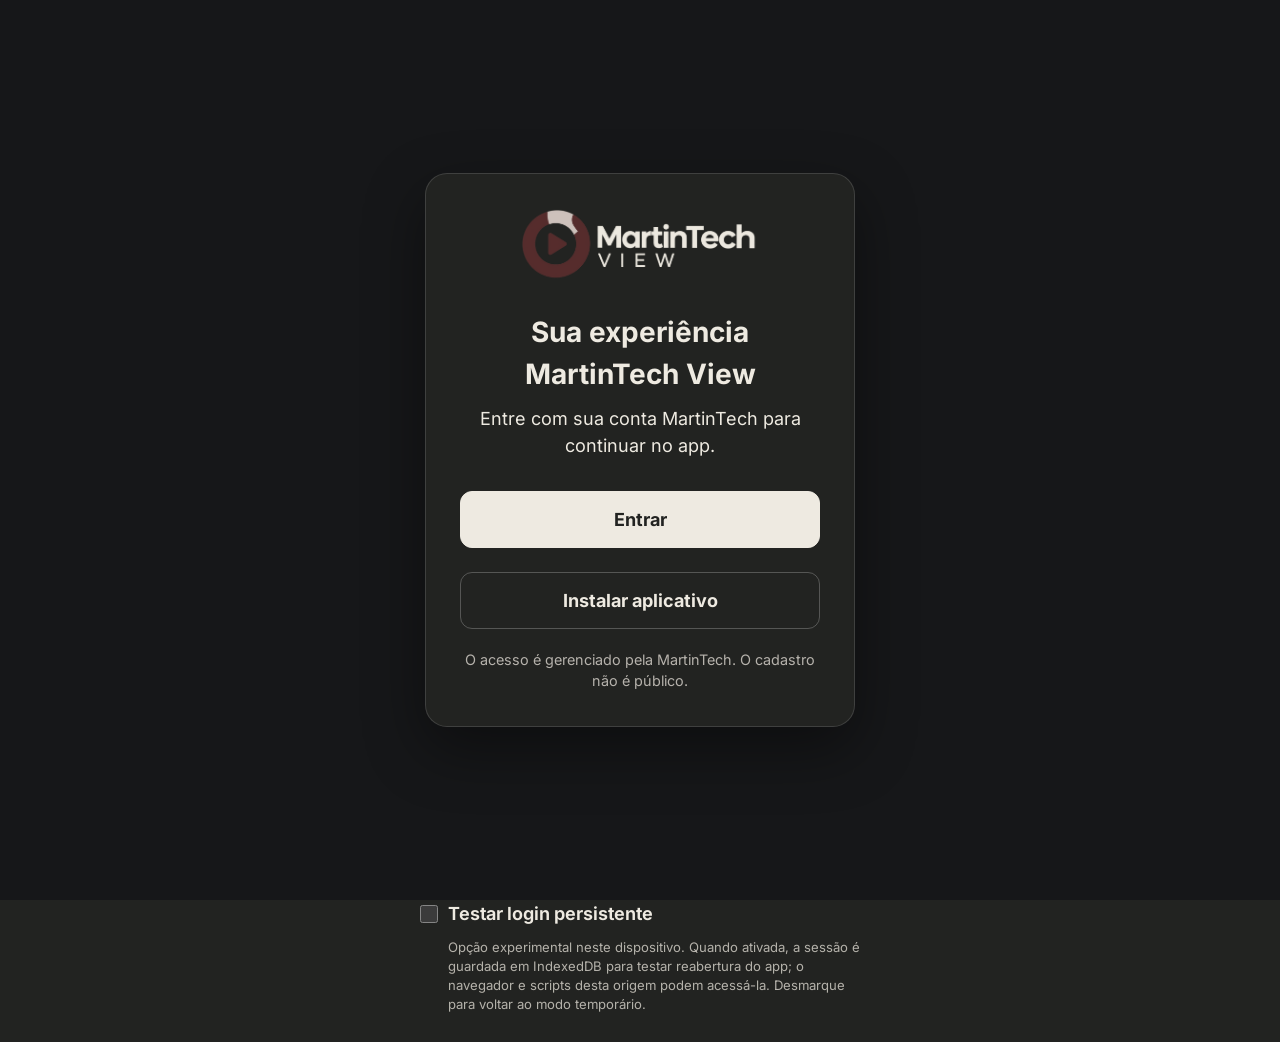
==== commit d31cbee4: "deploy: publish opt-in PWA auth canary ba822b9" ====
--- a/index.html
+++ b/index.html
@@ -12,11 +12,11 @@
     <title>MartinTech View</title>
     <link rel="apple-touch-icon" href="/pwa/apple-touch-icon.png" />
     <link rel="icon" type="image/png" href="/brand/martintech-view-symbol-20260930-v2.png" />
-    <script type="module" crossorigin src="/assets/index-Bt4OvEv2.js"></script>
+    <script type="module" crossorigin src="/assets/index-DVSnPRrD.js"></script>
     <link rel="modulepreload" crossorigin href="/assets/vendor-solid-B0lQofvl.js">
     <link rel="modulepreload" crossorigin href="/assets/vendor-icons-B5uePUdi.js">
     <link rel="modulepreload" crossorigin href="/assets/vendor-storage-Dob3nYDb.js">
-    <link rel="stylesheet" crossorigin href="/assets/index-DBx--dBt.css">
+    <link rel="stylesheet" crossorigin href="/assets/index-DrKTZF7R.css">
   <link rel="manifest" href="/manifest.webmanifest"></head>
   <body class="bg-[#222321] text-gray-100 antialiased">
     <div id="root"></div>
--- a/assets/index-DrKTZF7R.css
+++ b/assets/index-DrKTZF7R.css
@@ -0,0 +1 @@
+.web-access__card .account-entry__primary{border:1px solid #eeeae1;background:#eeeae1;color:#222321}.web-access__card .account-entry__secondary{margin-top:-8px;border:1px solid #ffffff3b;background:transparent;color:#eeeae1}.web-access__card .account-entry__primary:focus-visible,.web-access__card .account-entry__secondary:focus-visible{outline:3px solid #b28e8e;outline-offset:3px}.auth-canary{width:min(100% - 32px,440px);margin:0 auto 28px;color:#eeeae1;font:inherit}.auth-canary__toggle{display:inline-flex;align-items:center;gap:10px;cursor:pointer;font-weight:650}.auth-canary__toggle input{width:18px;height:18px;accent-color:#d7c6a4}.auth-canary p{margin:8px 0 0 28px;color:#eeeae1b8;font-size:.82rem;line-height:1.45}:root{--bg-tv: #222321;--surface-dark: #1b1c1a;--surface-card: #2b2c29;--surface-border: rgb(238 234 225 / 14%);--surface-border-focused: #EEEAE1;--accent-burgundy: #552B2B}html,body{background-color:var(--bg-tv);color:#f4f4f5;font-family:Inter,Aptos,Arial,sans-serif;margin:0;padding:0;overflow-x:hidden;overflow-y:auto;-webkit-user-select:none;-moz-user-select:none;user-select:none;-webkit-font-smoothing:antialiased}#av-player{position:fixed;inset:0;width:100vw;height:100vh;z-index:0;pointer-events:none;background-color:transparent!important}#root{position:relative;z-index:1}html.player-active,body.player-active,body.player-active #root,.player-transparent{background-color:transparent!important;background:transparent!important}::-webkit-scrollbar{display:none}*{-ms-overflow-style:none;scrollbar-width:none}input,textarea,[contenteditable=true]{-moz-user-select:text;user-select:text;-webkit-user-select:text}:where(button,a,input,select,textarea,[tabindex]):focus-visible,:where(button,a,input,select,textarea,[tabindex]).focused{outline:3px solid var(--surface-border-focused);outline-offset:3px;position:relative;z-index:35}.gpu-layer{transform:translateZ(0);-webkit-transform:translate3d(0,0,0);backface-visibility:hidden;-webkit-backface-visibility:hidden;perspective:1000px}.apple-card{position:relative;background-color:var(--surface-card);border-radius:16px;overflow:hidden;border:1px solid var(--surface-border);transform:translateZ(0);transition:transform .12s cubic-bezier(.16,1,.3,1),box-shadow .12s ease-out;will-change:transform}.apple-card.focused,.apple-card:focus-visible{outline:2px solid #FFFFFF!important;outline-offset:2px;transform:translate3d(0,-3px,0) scale(1.025);border-color:#fff!important;box-shadow:0 0 0 2px #fff,0 16px 36px #000000f2!important;z-index:30}.apple-btn{position:relative;transition:transform .12s cubic-bezier(0,0,.2,1),background-color .12s ease-out,border-color .12s ease-out,box-shadow .12s ease-out;will-change:transform}.apple-btn:focus,.apple-btn.focused{outline:2px solid #FFFFFF;outline-offset:2px;transform:scale(1.04);box-shadow:0 0 0 2.5px #fff,0 12px 28px #000000e6;z-index:20}.tv-pill{background-color:#121218f2;border:1px solid rgba(255,255,255,.15);box-shadow:0 10px 30px #0009}@keyframes fadeInFast{0%{opacity:0;transform:translate3d(0,-4px,0)}to{opacity:1;transform:translateZ(0)}}.animate-fade-in{animation:fadeInFast .14s cubic-bezier(0,0,.2,1) forwards}*,:before,:after{--tw-border-spacing-x: 0;--tw-border-spacing-y: 0;--tw-translate-x: 0;--tw-translate-y: 0;--tw-rotate: 0;--tw-skew-x: 0;--tw-skew-y: 0;--tw-scale-x: 1;--tw-scale-y: 1;--tw-pan-x: ;--tw-pan-y: ;--tw-pinch-zoom: ;--tw-scroll-snap-strictness: proximity;--tw-gradient-from-position: ;--tw-gradient-via-position: ;--tw-gradient-to-position: ;--tw-ordinal: ;--tw-slashed-zero: ;--tw-numeric-figure: ;--tw-numeric-spacing: ;--tw-numeric-fraction: ;--tw-ring-inset: ;--tw-ring-offset-width: 0px;--tw-ring-offset-color: #fff;--tw-ring-color: rgb(59 130 246 / .5);--tw-ring-offset-shadow: 0 0 #0000;--tw-ring-shadow: 0 0 #0000;--tw-shadow: 0 0 #0000;--tw-shadow-colored: 0 0 #0000;--tw-blur: ;--tw-brightness: ;--tw-contrast: ;--tw-grayscale: ;--tw-hue-rotate: ;--tw-invert: ;--tw-saturate: ;--tw-sepia: ;--tw-drop-shadow: ;--tw-backdrop-blur: ;--tw-backdrop-brightness: ;--tw-backdrop-contrast: ;--tw-backdrop-grayscale: ;--tw-backdrop-hue-rotate: ;--tw-backdrop-invert: ;--tw-backdrop-opacity: ;--tw-backdrop-saturate: ;--tw-backdrop-sepia: ;--tw-contain-size: ;--tw-contain-layout: ;--tw-contain-paint: ;--tw-contain-style: }::backdrop{--tw-border-spacing-x: 0;--tw-border-spacing-y: 0;--tw-translate-x: 0;--tw-translate-y: 0;--tw-rotate: 0;--tw-skew-x: 0;--tw-skew-y: 0;--tw-scale-x: 1;--tw-scale-y: 1;--tw-pan-x: ;--tw-pan-y: ;--tw-pinch-zoom: ;--tw-scroll-snap-strictness: proximity;--tw-gradient-from-position: ;--tw-gradient-via-position: ;--tw-gradient-to-position: ;--tw-ordinal: ;--tw-slashed-zero: ;--tw-numeric-figure: ;--tw-numeric-spacing: ;--tw-numeric-fraction: ;--tw-ring-inset: ;--tw-ring-offset-width: 0px;--tw-ring-offset-color: #fff;--tw-ring-color: rgb(59 130 246 / .5);--tw-ring-offset-shadow: 0 0 #0000;--tw-ring-shadow: 0 0 #0000;--tw-shadow: 0 0 #0000;--tw-shadow-colored: 0 0 #0000;--tw-blur: ;--tw-brightness: ;--tw-contrast: ;--tw-grayscale: ;--tw-hue-rotate: ;--tw-invert: ;--tw-saturate: ;--tw-sepia: ;--tw-drop-shadow: ;--tw-backdrop-blur: ;--tw-backdrop-brightness: ;--tw-backdrop-contrast: ;--tw-backdrop-grayscale: ;--tw-backdrop-hue-rotate: ;--tw-backdrop-invert: ;--tw-backdrop-opacity: ;--tw-backdrop-saturate: ;--tw-backdrop-sepia: ;--tw-contain-size: ;--tw-contain-layout: ;--tw-contain-paint: ;--tw-contain-style: }*,:before,:after{box-sizing:border-box;border-width:0;border-style:solid;border-color:#e5e7eb}:before,:after{--tw-content: ""}html,:host{line-height:1.5;-webkit-text-size-adjust:100%;-moz-tab-size:4;-o-tab-size:4;tab-size:4;font-family:ui-sans-serif,system-ui,sans-serif,"Apple Color Emoji","Segoe UI Emoji",Segoe UI Symbol,"Noto Color Emoji";font-feature-settings:normal;font-variation-settings:normal;-webkit-tap-highlight-color:transparent}body{margin:0;line-height:inherit}hr{height:0;color:inherit;border-top-width:1px}abbr:where([title]){-webkit-text-decoration:underline dotted;text-decoration:underline dotted}h1,h2,h3,h4,h5,h6{font-size:inherit;font-weight:inherit}a{color:inherit;text-decoration:inherit}b,strong{font-weight:bolder}code,kbd,samp,pre{font-family:ui-monospace,SFMono-Regular,Menlo,Monaco,Consolas,Liberation Mono,Courier New,monospace;font-feature-settings:normal;font-variation-settings:normal;font-size:1em}small{font-size:80%}sub,sup{font-size:75%;line-height:0;position:relative;vertical-align:baseline}sub{bottom:-.25em}sup{top:-.5em}table{text-indent:0;border-color:inherit;border-collapse:collapse}button,input,optgroup,select,textarea{font-family:inherit;font-feature-settings:inherit;font-variation-settings:inherit;font-size:100%;font-weight:inherit;line-height:inherit;letter-spacing:inherit;color:inherit;margin:0;padding:0}button,select{text-transform:none}button,input:where([type=button]),input:where([type=reset]),input:where([type=submit]){-webkit-appearance:button;background-color:transparent;background-image:none}:-moz-focusring{outline:auto}:-moz-ui-invalid{box-shadow:none}progress{vertical-align:baseline}::-webkit-inner-spin-button,::-webkit-outer-spin-button{height:auto}[type=search]{-webkit-appearance:textfield;outline-offset:-2px}::-webkit-search-decoration{-webkit-appearance:none}::-webkit-file-upload-button{-webkit-appearance:button;font:inherit}summary{display:list-item}blockquote,dl,dd,h1,h2,h3,h4,h5,h6,hr,figure,p,pre{margin:0}fieldset{margin:0;padding:0}legend{padding:0}ol,ul,menu{list-style:none;margin:0;padding:0}dialog{padding:0}textarea{resize:vertical}input::-moz-placeholder,textarea::-moz-placeholder{opacity:1;color:#9ca3af}input::placeholder,textarea::placeholder{opacity:1;color:#9ca3af}button,[role=button]{cursor:pointer}:disabled{cursor:default}img,svg,video,canvas,audio,iframe,embed,object{display:block;vertical-align:middle}img,video{max-width:100%;height:auto}[hidden]:where(:not([hidden=until-found])){display:none}.container{width:100%}@media(min-width:640px){.container{max-width:640px}}@media(min-width:768px){.container{max-width:768px}}@media(min-width:1024px){.container{max-width:1024px}}@media(min-width:1280px){.container{max-width:1280px}}@media(min-width:1536px){.container{max-width:1536px}}@media(min-width:1920px){.container{max-width:1920px}}@media(min-width:3840px){.container{max-width:3840px}}.pointer-events-none{pointer-events:none}.visible{visibility:visible}.static{position:static}.fixed{position:fixed}.absolute{position:absolute}.relative{position:relative}.sticky{position:sticky}.inset-0{inset:0}.inset-x-0{left:0;right:0}.inset-x-\[8\%\]{left:8%;right:8%}.inset-y-0{top:0;bottom:0}.bottom-0{bottom:0}.bottom-10{bottom:2.5rem}.bottom-12{bottom:3rem}.bottom-2\.5{bottom:.625rem}.bottom-3{bottom:.75rem}.bottom-6{bottom:1.5rem}.left-0{left:0}.left-1\/2{left:50%}.left-2{left:.5rem}.left-3{left:.75rem}.left-3\.5{left:.875rem}.left-4{left:1rem}.left-6{left:1.5rem}.right-0{right:0}.right-16{right:4rem}.right-2\.5{right:.625rem}.right-3{right:.75rem}.right-4{right:1rem}.right-6{right:1.5rem}.top-0{top:0}.top-1\/2{top:50%}.top-2{top:.5rem}.top-2\.5{top:.625rem}.top-24{top:6rem}.top-3{top:.75rem}.top-3\.5{top:.875rem}.top-8{top:2rem}.z-0{z-index:0}.z-10{z-index:10}.z-20{z-index:20}.z-30{z-index:30}.z-40{z-index:40}.z-50{z-index:50}.z-\[100\]{z-index:100}.z-\[90\]{z-index:90}.col-span-5{grid-column:span 5 / span 5}.col-span-7{grid-column:span 7 / span 7}.-my-2{margin-top:-.5rem;margin-bottom:-.5rem}.-my-4{margin-top:-1rem;margin-bottom:-1rem}.mx-auto{margin-left:auto;margin-right:auto}.my-10{margin-top:2.5rem;margin-bottom:2.5rem}.my-6{margin-top:1.5rem;margin-bottom:1.5rem}.-mt-1{margin-top:-.25rem}.-mt-32{margin-top:-8rem}.mb-0\.5{margin-bottom:.125rem}.mb-1{margin-bottom:.25rem}.mb-1\.5{margin-bottom:.375rem}.mb-10{margin-bottom:2.5rem}.mb-12{margin-bottom:3rem}.mb-14{margin-bottom:3.5rem}.mb-16{margin-bottom:4rem}.mb-2{margin-bottom:.5rem}.mb-2\.5{margin-bottom:.625rem}.mb-3{margin-bottom:.75rem}.mb-3\.5{margin-bottom:.875rem}.mb-4{margin-bottom:1rem}.mb-5{margin-bottom:1.25rem}.mb-6{margin-bottom:1.5rem}.mb-7{margin-bottom:1.75rem}.mb-8{margin-bottom:2rem}.ml-0\.5{margin-left:.125rem}.ml-1{margin-left:.25rem}.ml-2{margin-left:.5rem}.ml-4{margin-left:1rem}.ml-auto{margin-left:auto}.mr-0\.5{margin-right:.125rem}.mr-3{margin-right:.75rem}.mr-\[-24px\]{margin-right:-24px}.mt-0\.5{margin-top:.125rem}.mt-1{margin-top:.25rem}.mt-12{margin-top:3rem}.mt-2{margin-top:.5rem}.mt-2\.5{margin-top:.625rem}.mt-3{margin-top:.75rem}.mt-4{margin-top:1rem}.mt-5{margin-top:1.25rem}.mt-6{margin-top:1.5rem}.mt-7{margin-top:1.75rem}.mt-8{margin-top:2rem}.line-clamp-1{overflow:hidden;display:-webkit-box;-webkit-box-orient:vertical;-webkit-line-clamp:1}.line-clamp-2{overflow:hidden;display:-webkit-box;-webkit-box-orient:vertical;-webkit-line-clamp:2}.line-clamp-3{overflow:hidden;display:-webkit-box;-webkit-box-orient:vertical;-webkit-line-clamp:3}.block{display:block}.inline-block{display:inline-block}.inline{display:inline}.flex{display:flex}.grid{display:grid}.hidden{display:none}.aspect-\[2\/3\]{aspect-ratio:2/3}.aspect-video{aspect-ratio:16 / 9}.h-1{height:.25rem}.h-1\.5{height:.375rem}.h-10{height:2.5rem}.h-11{height:2.75rem}.h-12{height:3rem}.h-14{height:3.5rem}.h-16{height:4rem}.h-2{height:.5rem}.h-2\.5{height:.625rem}.h-20{height:5rem}.h-24{height:6rem}.h-3{height:.75rem}.h-3\.5{height:.875rem}.h-36{height:9rem}.h-4{height:1rem}.h-40{height:10rem}.h-48{height:12rem}.h-5{height:1.25rem}.h-6{height:1.5rem}.h-64{height:16rem}.h-7{height:1.75rem}.h-8{height:2rem}.h-80{height:20rem}.h-9{height:2.25rem}.h-96{height:24rem}.h-\[190px\]{height:190px}.h-\[480px\]{height:480px}.h-\[72px\]{height:72px}.h-\[85vh\]{height:85vh}.h-auto{height:auto}.h-full{height:100%}.max-h-14{max-height:3.5rem}.max-h-16{max-height:4rem}.max-h-28{max-height:7rem}.max-h-40{max-height:10rem}.max-h-72{max-height:18rem}.max-h-\[88vh\]{max-height:88vh}.max-h-full{max-height:100%}.min-h-0{min-height:0px}.min-h-12{min-height:3rem}.min-h-14{min-height:3.5rem}.min-h-16{min-height:4rem}.min-h-5{min-height:1.25rem}.min-h-64{min-height:16rem}.min-h-\[2\.5rem\]{min-height:2.5rem}.min-h-\[440px\]{min-height:440px}.min-h-\[570px\]{min-height:570px}.min-h-\[85vh\]{min-height:85vh}.min-h-screen{min-height:100vh}.w-0{width:0px}.w-1\.5{width:.375rem}.w-10{width:2.5rem}.w-11{width:2.75rem}.w-12{width:3rem}.w-14{width:3.5rem}.w-16{width:4rem}.w-2{width:.5rem}.w-2\.5{width:.625rem}.w-2\/3{width:66.666667%}.w-20{width:5rem}.w-3{width:.75rem}.w-3\.5{width:.875rem}.w-3\/4{width:75%}.w-3\/5{width:60%}.w-32{width:8rem}.w-4{width:1rem}.w-4\/5{width:80%}.w-44{width:11rem}.w-5{width:1.25rem}.w-52{width:13rem}.w-56{width:14rem}.w-6{width:1.5rem}.w-64{width:16rem}.w-7{width:1.75rem}.w-8{width:2rem}.w-80{width:20rem}.w-9{width:2.25rem}.w-\[200px\]{width:200px}.w-\[320px\]{width:320px}.w-\[340px\]{width:340px}.w-\[460px\]{width:460px}.w-\[540px\]{width:540px}.w-\[560px\]{width:560px}.w-\[620px\]{width:620px}.w-full{width:100%}.w-px{width:1px}.min-w-0{min-width:0px}.min-w-36{min-width:9rem}.min-w-44{min-width:11rem}.min-w-\[180px\]{min-width:180px}.max-w-2xl{max-width:42rem}.max-w-36{max-width:9rem}.max-w-3xl{max-width:48rem}.max-w-4xl{max-width:56rem}.max-w-5xl{max-width:64rem}.max-w-6xl{max-width:72rem}.max-w-7xl{max-width:80rem}.max-w-\[180px\]{max-width:180px}.max-w-\[210px\]{max-width:210px}.max-w-\[260px\]{max-width:260px}.max-w-\[84\%\]{max-width:84%}.max-w-\[92vw\]{max-width:92vw}.max-w-\[min\(90vw\,48rem\)\]{max-width:min(90vw,48rem)}.max-w-full{max-width:100%}.max-w-lg{max-width:32rem}.max-w-md{max-width:28rem}.max-w-screen-2xl{max-width:1536px}.max-w-sm{max-width:24rem}.max-w-xl{max-width:36rem}.max-w-xs{max-width:20rem}.flex-1{flex:1 1 0%}.flex-shrink-0,.shrink-0{flex-shrink:0}.-translate-x-1\/2{--tw-translate-x: -50%;transform:translate(var(--tw-translate-x),var(--tw-translate-y)) rotate(var(--tw-rotate)) skew(var(--tw-skew-x)) skewY(var(--tw-skew-y)) scaleX(var(--tw-scale-x)) scaleY(var(--tw-scale-y))}.-translate-y-1\/2{--tw-translate-y: -50%;transform:translate(var(--tw-translate-x),var(--tw-translate-y)) rotate(var(--tw-rotate)) skew(var(--tw-skew-x)) skewY(var(--tw-skew-y)) scaleX(var(--tw-scale-x)) scaleY(var(--tw-scale-y))}.translate-y-0{--tw-translate-y: 0px;transform:translate(var(--tw-translate-x),var(--tw-translate-y)) rotate(var(--tw-rotate)) skew(var(--tw-skew-x)) skewY(var(--tw-skew-y)) scaleX(var(--tw-scale-x)) scaleY(var(--tw-scale-y))}.translate-y-2{--tw-translate-y: .5rem;transform:translate(var(--tw-translate-x),var(--tw-translate-y)) rotate(var(--tw-rotate)) skew(var(--tw-skew-x)) skewY(var(--tw-skew-y)) scaleX(var(--tw-scale-x)) scaleY(var(--tw-scale-y))}.scale-100{--tw-scale-x: 1;--tw-scale-y: 1;transform:translate(var(--tw-translate-x),var(--tw-translate-y)) rotate(var(--tw-rotate)) skew(var(--tw-skew-x)) skewY(var(--tw-skew-y)) scaleX(var(--tw-scale-x)) scaleY(var(--tw-scale-y))}.scale-105{--tw-scale-x: 1.05;--tw-scale-y: 1.05;transform:translate(var(--tw-translate-x),var(--tw-translate-y)) rotate(var(--tw-rotate)) skew(var(--tw-skew-x)) skewY(var(--tw-skew-y)) scaleX(var(--tw-scale-x)) scaleY(var(--tw-scale-y))}.scale-110{--tw-scale-x: 1.1;--tw-scale-y: 1.1;transform:translate(var(--tw-translate-x),var(--tw-translate-y)) rotate(var(--tw-rotate)) skew(var(--tw-skew-x)) skewY(var(--tw-skew-y)) scaleX(var(--tw-scale-x)) scaleY(var(--tw-scale-y))}.scale-\[1\.01\]{--tw-scale-x: 1.01;--tw-scale-y: 1.01;transform:translate(var(--tw-translate-x),var(--tw-translate-y)) rotate(var(--tw-rotate)) skew(var(--tw-skew-x)) skewY(var(--tw-skew-y)) scaleX(var(--tw-scale-x)) scaleY(var(--tw-scale-y))}.scale-\[1\.02\]{--tw-scale-x: 1.02;--tw-scale-y: 1.02;transform:translate(var(--tw-translate-x),var(--tw-translate-y)) rotate(var(--tw-rotate)) skew(var(--tw-skew-x)) skewY(var(--tw-skew-y)) scaleX(var(--tw-scale-x)) scaleY(var(--tw-scale-y))}.scale-\[1\.03\]{--tw-scale-x: 1.03;--tw-scale-y: 1.03;transform:translate(var(--tw-translate-x),var(--tw-translate-y)) rotate(var(--tw-rotate)) skew(var(--tw-skew-x)) skewY(var(--tw-skew-y)) scaleX(var(--tw-scale-x)) scaleY(var(--tw-scale-y))}.transform{transform:translate(var(--tw-translate-x),var(--tw-translate-y)) rotate(var(--tw-rotate)) skew(var(--tw-skew-x)) skewY(var(--tw-skew-y)) scaleX(var(--tw-scale-x)) scaleY(var(--tw-scale-y))}@keyframes ping{75%,to{transform:scale(2);opacity:0}}.animate-ping{animation:ping 1s cubic-bezier(0,0,.2,1) infinite}@keyframes pulse{50%{opacity:.5}}.animate-pulse{animation:pulse 2s cubic-bezier(.4,0,.6,1) infinite}@keyframes spin{to{transform:rotate(360deg)}}.animate-spin{animation:spin 1s linear infinite}.cursor-not-allowed{cursor:not-allowed}.cursor-pointer{cursor:pointer}.select-none{-webkit-user-select:none;-moz-user-select:none;user-select:none}.resize{resize:both}.grid-cols-1{grid-template-columns:repeat(1,minmax(0,1fr))}.grid-cols-12{grid-template-columns:repeat(12,minmax(0,1fr))}.grid-cols-2{grid-template-columns:repeat(2,minmax(0,1fr))}.grid-cols-3{grid-template-columns:repeat(3,minmax(0,1fr))}.grid-cols-5{grid-template-columns:repeat(5,minmax(0,1fr))}.flex-col{flex-direction:column}.flex-wrap{flex-wrap:wrap}.items-start{align-items:flex-start}.items-end{align-items:flex-end}.items-center{align-items:center}.items-baseline{align-items:baseline}.items-stretch{align-items:stretch}.justify-start{justify-content:flex-start}.justify-end{justify-content:flex-end}.justify-center{justify-content:center}.justify-between{justify-content:space-between}.gap-1{gap:.25rem}.gap-1\.5{gap:.375rem}.gap-10{gap:2.5rem}.gap-2{gap:.5rem}.gap-2\.5{gap:.625rem}.gap-3{gap:.75rem}.gap-3\.5{gap:.875rem}.gap-4{gap:1rem}.gap-5{gap:1.25rem}.gap-6{gap:1.5rem}.gap-7{gap:1.75rem}.gap-8{gap:2rem}.gap-x-3{-moz-column-gap:.75rem;column-gap:.75rem}.gap-x-5{-moz-column-gap:1.25rem;column-gap:1.25rem}.gap-y-14{row-gap:3.5rem}.gap-y-2{row-gap:.5rem}.gap-y-8{row-gap:2rem}.gap-y-9{row-gap:2.25rem}.space-y-11>:not([hidden])~:not([hidden]){--tw-space-y-reverse: 0;margin-top:calc(2.75rem * calc(1 - var(--tw-space-y-reverse)));margin-bottom:calc(2.75rem * var(--tw-space-y-reverse))}.space-y-12>:not([hidden])~:not([hidden]){--tw-space-y-reverse: 0;margin-top:calc(3rem * calc(1 - var(--tw-space-y-reverse)));margin-bottom:calc(3rem * var(--tw-space-y-reverse))}.space-y-2>:not([hidden])~:not([hidden]){--tw-space-y-reverse: 0;margin-top:calc(.5rem * calc(1 - var(--tw-space-y-reverse)));margin-bottom:calc(.5rem * var(--tw-space-y-reverse))}.space-y-2\.5>:not([hidden])~:not([hidden]){--tw-space-y-reverse: 0;margin-top:calc(.625rem * calc(1 - var(--tw-space-y-reverse)));margin-bottom:calc(.625rem * var(--tw-space-y-reverse))}.space-y-3>:not([hidden])~:not([hidden]){--tw-space-y-reverse: 0;margin-top:calc(.75rem * calc(1 - var(--tw-space-y-reverse)));margin-bottom:calc(.75rem * var(--tw-space-y-reverse))}.space-y-4>:not([hidden])~:not([hidden]){--tw-space-y-reverse: 0;margin-top:calc(1rem * calc(1 - var(--tw-space-y-reverse)));margin-bottom:calc(1rem * var(--tw-space-y-reverse))}.space-y-5>:not([hidden])~:not([hidden]){--tw-space-y-reverse: 0;margin-top:calc(1.25rem * calc(1 - var(--tw-space-y-reverse)));margin-bottom:calc(1.25rem * var(--tw-space-y-reverse))}.space-y-8>:not([hidden])~:not([hidden]){--tw-space-y-reverse: 0;margin-top:calc(2rem * calc(1 - var(--tw-space-y-reverse)));margin-bottom:calc(2rem * var(--tw-space-y-reverse))}.overflow-hidden{overflow:hidden}.overflow-x-auto{overflow-x:auto}.overflow-y-auto{overflow-y:auto}.overflow-x-hidden{overflow-x:hidden}.overflow-y-visible{overflow-y:visible}.overscroll-contain{overscroll-behavior:contain}.scroll-smooth{scroll-behavior:smooth}.truncate{overflow:hidden;text-overflow:ellipsis;white-space:nowrap}.whitespace-nowrap{white-space:nowrap}.whitespace-pre-line{white-space:pre-line}.break-words{overflow-wrap:break-word}.rounded{border-radius:.25rem}.rounded-2xl{border-radius:1rem}.rounded-3xl{border-radius:1.5rem}.rounded-full{border-radius:9999px}.rounded-lg{border-radius:.5rem}.rounded-md{border-radius:.375rem}.rounded-xl{border-radius:.75rem}.border{border-width:1px}.border-0{border-width:0px}.border-2{border-width:2px}.border-4{border-width:4px}.border-b{border-bottom-width:1px}.border-l{border-left-width:1px}.border-r{border-right-width:1px}.border-t{border-top-width:1px}.border-\[\#262626\]{--tw-border-opacity: 1;border-color:rgb(38 38 38 / var(--tw-border-opacity, 1))}.border-\[\#552B2B\]{--tw-border-opacity: 1;border-color:rgb(85 43 43 / var(--tw-border-opacity, 1))}.border-\[\#552B2B\]\/70{border-color:#552b2bb3}.border-\[\#EEEAE1\]{--tw-border-opacity: 1;border-color:rgb(238 234 225 / var(--tw-border-opacity, 1))}.border-\[\#EEEAE1\]\/15{border-color:#eeeae126}.border-\[\#EEEAE1\]\/20{border-color:#eeeae133}.border-\[\#EEEAE1\]\/25{border-color:#eeeae140}.border-\[\#EEEAE1\]\/30{border-color:#eeeae14d}.border-\[\#EEEAE1\]\/35{border-color:#eeeae159}.border-\[\#d89582\]\/50{border-color:#d8958280}.border-amber-500\/30{border-color:#f59e0b4d}.border-amber-500\/40{border-color:#f59e0b66}.border-blue-500\/30{border-color:#3b82f64d}.border-emerald-400\/40{border-color:#34d39966}.border-emerald-500\/60{border-color:#10b98199}.border-transparent{border-color:transparent}.border-white{--tw-border-opacity: 1;border-color:rgb(255 255 255 / var(--tw-border-opacity, 1))}.border-white\/10{border-color:#ffffff1a}.border-white\/15{border-color:#ffffff26}.border-white\/20{border-color:#fff3}.border-white\/25{border-color:#ffffff40}.border-white\/30{border-color:#ffffff4d}.border-white\/40{border-color:#fff6}.border-white\/5{border-color:#ffffff0d}.border-white\/\[0\.06\]{border-color:#ffffff0f}.border-white\/\[0\.07\]{border-color:#ffffff12}.border-white\/\[0\.08\]{border-color:#ffffff14}.border-zinc-700\/50{border-color:#3f3f4680}.border-t-\[\#552B2B\]{--tw-border-opacity: 1;border-top-color:rgb(85 43 43 / var(--tw-border-opacity, 1))}.border-t-white{--tw-border-opacity: 1;border-top-color:rgb(255 255 255 / var(--tw-border-opacity, 1))}.bg-\[\#000000\]\/80{background-color:#000c}.bg-\[\#070709\]{--tw-bg-opacity: 1;background-color:rgb(7 7 9 / var(--tw-bg-opacity, 1))}.bg-\[\#0A0A0A\]{--tw-bg-opacity: 1;background-color:rgb(10 10 10 / var(--tw-bg-opacity, 1))}.bg-\[\#0A0A0C\]{--tw-bg-opacity: 1;background-color:rgb(10 10 12 / var(--tw-bg-opacity, 1))}.bg-\[\#0B0B0D\]{--tw-bg-opacity: 1;background-color:rgb(11 11 13 / var(--tw-bg-opacity, 1))}.bg-\[\#0F0F0F\]{--tw-bg-opacity: 1;background-color:rgb(15 15 15 / var(--tw-bg-opacity, 1))}.bg-\[\#0a0a0d\]{--tw-bg-opacity: 1;background-color:rgb(10 10 13 / var(--tw-bg-opacity, 1))}.bg-\[\#101014\]{--tw-bg-opacity: 1;background-color:rgb(16 16 20 / var(--tw-bg-opacity, 1))}.bg-\[\#111111\]\/90{background-color:#111111e6}.bg-\[\#121216\]{--tw-bg-opacity: 1;background-color:rgb(18 18 22 / var(--tw-bg-opacity, 1))}.bg-\[\#121217\]{--tw-bg-opacity: 1;background-color:rgb(18 18 23 / var(--tw-bg-opacity, 1))}.bg-\[\#121217\]\/60{background-color:#12121799}.bg-\[\#141414\]{--tw-bg-opacity: 1;background-color:rgb(20 20 20 / var(--tw-bg-opacity, 1))}.bg-\[\#141416\]{--tw-bg-opacity: 1;background-color:rgb(20 20 22 / var(--tw-bg-opacity, 1))}.bg-\[\#141418\]{--tw-bg-opacity: 1;background-color:rgb(20 20 24 / var(--tw-bg-opacity, 1))}.bg-\[\#14141c\]{--tw-bg-opacity: 1;background-color:rgb(20 20 28 / var(--tw-bg-opacity, 1))}.bg-\[\#151519\]{--tw-bg-opacity: 1;background-color:rgb(21 21 25 / var(--tw-bg-opacity, 1))}.bg-\[\#17171b\]{--tw-bg-opacity: 1;background-color:rgb(23 23 27 / var(--tw-bg-opacity, 1))}.bg-\[\#18181C\]{--tw-bg-opacity: 1;background-color:rgb(24 24 28 / var(--tw-bg-opacity, 1))}.bg-\[\#19191d\]{--tw-bg-opacity: 1;background-color:rgb(25 25 29 / var(--tw-bg-opacity, 1))}.bg-\[\#1A1A1A\]{--tw-bg-opacity: 1;background-color:rgb(26 26 26 / var(--tw-bg-opacity, 1))}.bg-\[\#1b1c1a\]{--tw-bg-opacity: 1;background-color:rgb(27 28 26 / var(--tw-bg-opacity, 1))}.bg-\[\#222226\]{--tw-bg-opacity: 1;background-color:rgb(34 34 38 / var(--tw-bg-opacity, 1))}.bg-\[\#222321\]{--tw-bg-opacity: 1;background-color:rgb(34 35 33 / var(--tw-bg-opacity, 1))}.bg-\[\#222321\]\/90{background-color:#222321e6}.bg-\[\#222321\]\/95{background-color:#222321f2}.bg-\[\#2997ff\]{--tw-bg-opacity: 1;background-color:rgb(41 151 255 / var(--tw-bg-opacity, 1))}.bg-\[\#2b2c29\]{--tw-bg-opacity: 1;background-color:rgb(43 44 41 / var(--tw-bg-opacity, 1))}.bg-\[\#552B2B\]{--tw-bg-opacity: 1;background-color:rgb(85 43 43 / var(--tw-bg-opacity, 1))}.bg-\[\#552B2B\]\/30{background-color:#552b2b4d}.bg-\[\#552B2B\]\/40{background-color:#552b2b66}.bg-\[\#552B2B\]\/45{background-color:#552b2b73}.bg-\[\#552B2B\]\/50{background-color:#552b2b80}.bg-\[\#EEEAE1\]{--tw-bg-opacity: 1;background-color:rgb(238 234 225 / var(--tw-bg-opacity, 1))}.bg-\[\#F5C518\]{--tw-bg-opacity: 1;background-color:rgb(245 197 24 / var(--tw-bg-opacity, 1))}.bg-amber-500\/20{background-color:#f59e0b33}.bg-amber-600{--tw-bg-opacity: 1;background-color:rgb(217 119 6 / var(--tw-bg-opacity, 1))}.bg-amber-950\/60{background-color:#451a0399}.bg-black{--tw-bg-opacity: 1;background-color:rgb(0 0 0 / var(--tw-bg-opacity, 1))}.bg-black\/10{background-color:#0000001a}.bg-black\/20{background-color:#0003}.bg-black\/30{background-color:#0000004d}.bg-black\/40{background-color:#0006}.bg-black\/60{background-color:#0009}.bg-black\/70{background-color:#000000b3}.bg-black\/80{background-color:#000c}.bg-black\/90{background-color:#000000e6}.bg-blue-500{--tw-bg-opacity: 1;background-color:rgb(59 130 246 / var(--tw-bg-opacity, 1))}.bg-blue-500\/20{background-color:#3b82f633}.bg-emerald-400{--tw-bg-opacity: 1;background-color:rgb(52 211 153 / var(--tw-bg-opacity, 1))}.bg-emerald-500\/15{background-color:#10b98126}.bg-emerald-600{--tw-bg-opacity: 1;background-color:rgb(5 150 105 / var(--tw-bg-opacity, 1))}.bg-emerald-950\/70{background-color:#022c22b3}.bg-red-500{--tw-bg-opacity: 1;background-color:rgb(239 68 68 / var(--tw-bg-opacity, 1))}.bg-red-600{--tw-bg-opacity: 1;background-color:rgb(220 38 38 / var(--tw-bg-opacity, 1))}.bg-transparent{background-color:transparent}.bg-white{--tw-bg-opacity: 1;background-color:rgb(255 255 255 / var(--tw-bg-opacity, 1))}.bg-white\/10{background-color:#ffffff1a}.bg-white\/15{background-color:#ffffff26}.bg-white\/20{background-color:#fff3}.bg-white\/30{background-color:#ffffff4d}.bg-white\/40{background-color:#fff6}.bg-white\/5{background-color:#ffffff0d}.bg-white\/90{background-color:#ffffffe6}.bg-white\/\[0\.03\]{background-color:#ffffff08}.bg-white\/\[0\.04\]{background-color:#ffffff0a}.bg-white\/\[0\.05\]{background-color:#ffffff0d}.bg-zinc-400{--tw-bg-opacity: 1;background-color:rgb(161 161 170 / var(--tw-bg-opacity, 1))}.bg-zinc-700{--tw-bg-opacity: 1;background-color:rgb(63 63 70 / var(--tw-bg-opacity, 1))}.bg-zinc-800{--tw-bg-opacity: 1;background-color:rgb(39 39 42 / var(--tw-bg-opacity, 1))}.bg-zinc-900{--tw-bg-opacity: 1;background-color:rgb(24 24 27 / var(--tw-bg-opacity, 1))}.bg-gradient-to-br{background-image:linear-gradient(to bottom right,var(--tw-gradient-stops))}.bg-gradient-to-r{background-image:linear-gradient(to right,var(--tw-gradient-stops))}.bg-gradient-to-t{background-image:linear-gradient(to top,var(--tw-gradient-stops))}.from-\[\#070709\]{--tw-gradient-from: #070709 var(--tw-gradient-from-position);--tw-gradient-to: rgb(7 7 9 / 0) var(--tw-gradient-to-position);--tw-gradient-stops: var(--tw-gradient-from), var(--tw-gradient-to)}.from-\[\#0A0A0C\]{--tw-gradient-from: #0A0A0C var(--tw-gradient-from-position);--tw-gradient-to: rgb(10 10 12 / 0) var(--tw-gradient-to-position);--tw-gradient-stops: var(--tw-gradient-from), var(--tw-gradient-to)}.from-\[\#0F0F0F\]{--tw-gradient-from: #0F0F0F var(--tw-gradient-from-position);--tw-gradient-to: rgb(15 15 15 / 0) var(--tw-gradient-to-position);--tw-gradient-stops: var(--tw-gradient-from), var(--tw-gradient-to)}.from-\[\#141414\]{--tw-gradient-from: #141414 var(--tw-gradient-from-position);--tw-gradient-to: rgb(20 20 20 / 0) var(--tw-gradient-to-position);--tw-gradient-stops: var(--tw-gradient-from), var(--tw-gradient-to)}.from-\[\#222321\]{--tw-gradient-from: #222321 var(--tw-gradient-from-position);--tw-gradient-to: rgb(34 35 33 / 0) var(--tw-gradient-to-position);--tw-gradient-stops: var(--tw-gradient-from), var(--tw-gradient-to)}.from-\[\#222321\]\/\[0\.98\]{--tw-gradient-from: rgb(34 35 33 / .98) var(--tw-gradient-from-position);--tw-gradient-to: rgb(34 35 33 / 0) var(--tw-gradient-to-position);--tw-gradient-stops: var(--tw-gradient-from), var(--tw-gradient-to)}.from-black{--tw-gradient-from: #000 var(--tw-gradient-from-position);--tw-gradient-to: rgb(0 0 0 / 0) var(--tw-gradient-to-position);--tw-gradient-stops: var(--tw-gradient-from), var(--tw-gradient-to)}.from-black\/80{--tw-gradient-from: rgb(0 0 0 / .8) var(--tw-gradient-from-position);--tw-gradient-to: rgb(0 0 0 / 0) var(--tw-gradient-to-position);--tw-gradient-stops: var(--tw-gradient-from), var(--tw-gradient-to)}.from-black\/85{--tw-gradient-from: rgb(0 0 0 / .85) var(--tw-gradient-from-position);--tw-gradient-to: rgb(0 0 0 / 0) var(--tw-gradient-to-position);--tw-gradient-stops: var(--tw-gradient-from), var(--tw-gradient-to)}.from-black\/90{--tw-gradient-from: rgb(0 0 0 / .9) var(--tw-gradient-from-position);--tw-gradient-to: rgb(0 0 0 / 0) var(--tw-gradient-to-position);--tw-gradient-stops: var(--tw-gradient-from), var(--tw-gradient-to)}.from-black\/95{--tw-gradient-from: rgb(0 0 0 / .95) var(--tw-gradient-from-position);--tw-gradient-to: rgb(0 0 0 / 0) var(--tw-gradient-to-position);--tw-gradient-stops: var(--tw-gradient-from), var(--tw-gradient-to)}.from-blue-950\/20{--tw-gradient-from: rgb(23 37 84 / .2) var(--tw-gradient-from-position);--tw-gradient-to: rgb(23 37 84 / 0) var(--tw-gradient-to-position);--tw-gradient-stops: var(--tw-gradient-from), var(--tw-gradient-to)}.from-gray-600{--tw-gradient-from: #4b5563 var(--tw-gradient-from-position);--tw-gradient-to: rgb(75 85 99 / 0) var(--tw-gradient-to-position);--tw-gradient-stops: var(--tw-gradient-from), var(--tw-gradient-to)}.from-indigo-950\/60{--tw-gradient-from: rgb(30 27 75 / .6) var(--tw-gradient-from-position);--tw-gradient-to: rgb(30 27 75 / 0) var(--tw-gradient-to-position);--tw-gradient-stops: var(--tw-gradient-from), var(--tw-gradient-to)}.from-red-950\/40{--tw-gradient-from: rgb(69 10 10 / .4) var(--tw-gradient-from-position);--tw-gradient-to: rgb(69 10 10 / 0) var(--tw-gradient-to-position);--tw-gradient-stops: var(--tw-gradient-from), var(--tw-gradient-to)}.via-\[\#070709\]\/60{--tw-gradient-to: rgb(7 7 9 / 0) var(--tw-gradient-to-position);--tw-gradient-stops: var(--tw-gradient-from), rgb(7 7 9 / .6) var(--tw-gradient-via-position), var(--tw-gradient-to)}.via-\[\#070709\]\/80{--tw-gradient-to: rgb(7 7 9 / 0) var(--tw-gradient-to-position);--tw-gradient-stops: var(--tw-gradient-from), rgb(7 7 9 / .8) var(--tw-gradient-via-position), var(--tw-gradient-to)}.via-\[\#0A0A0C\]\/85{--tw-gradient-to: rgb(10 10 12 / 0) var(--tw-gradient-to-position);--tw-gradient-stops: var(--tw-gradient-from), rgb(10 10 12 / .85) var(--tw-gradient-via-position), var(--tw-gradient-to)}.via-\[\#0A0A0C\]\/90{--tw-gradient-to: rgb(10 10 12 / 0) var(--tw-gradient-to-position);--tw-gradient-stops: var(--tw-gradient-from), rgb(10 10 12 / .9) var(--tw-gradient-via-position), var(--tw-gradient-to)}.via-\[\#0A0A0C\]\/95{--tw-gradient-to: rgb(10 10 12 / 0) var(--tw-gradient-to-position);--tw-gradient-stops: var(--tw-gradient-from), rgb(10 10 12 / .95) var(--tw-gradient-via-position), var(--tw-gradient-to)}.via-\[\#0F0F0F\]\/50{--tw-gradient-to: rgb(15 15 15 / 0) var(--tw-gradient-to-position);--tw-gradient-stops: var(--tw-gradient-from), rgb(15 15 15 / .5) var(--tw-gradient-via-position), var(--tw-gradient-to)}.via-\[\#0F0F0F\]\/70{--tw-gradient-to: rgb(15 15 15 / 0) var(--tw-gradient-to-position);--tw-gradient-stops: var(--tw-gradient-from), rgb(15 15 15 / .7) var(--tw-gradient-via-position), var(--tw-gradient-to)}.via-\[\#222321\]\/70{--tw-gradient-to: rgb(34 35 33 / 0) var(--tw-gradient-to-position);--tw-gradient-stops: var(--tw-gradient-from), rgb(34 35 33 / .7) var(--tw-gradient-via-position), var(--tw-gradient-to)}.via-\[\#222321\]\/\[0\.9\]{--tw-gradient-to: rgb(34 35 33 / 0) var(--tw-gradient-to-position);--tw-gradient-stops: var(--tw-gradient-from), rgb(34 35 33 / .9) var(--tw-gradient-via-position), var(--tw-gradient-to)}.via-black{--tw-gradient-to: rgb(0 0 0 / 0) var(--tw-gradient-to-position);--tw-gradient-stops: var(--tw-gradient-from), #000 var(--tw-gradient-via-position), var(--tw-gradient-to)}.via-black\/20{--tw-gradient-to: rgb(0 0 0 / 0) var(--tw-gradient-to-position);--tw-gradient-stops: var(--tw-gradient-from), rgb(0 0 0 / .2) var(--tw-gradient-via-position), var(--tw-gradient-to)}.via-black\/30{--tw-gradient-to: rgb(0 0 0 / 0) var(--tw-gradient-to-position);--tw-gradient-stops: var(--tw-gradient-from), rgb(0 0 0 / .3) var(--tw-gradient-via-position), var(--tw-gradient-to)}.via-black\/40{--tw-gradient-to: rgb(0 0 0 / 0) var(--tw-gradient-to-position);--tw-gradient-stops: var(--tw-gradient-from), rgb(0 0 0 / .4) var(--tw-gradient-via-position), var(--tw-gradient-to)}.via-black\/50{--tw-gradient-to: rgb(0 0 0 / 0) var(--tw-gradient-to-position);--tw-gradient-stops: var(--tw-gradient-from), rgb(0 0 0 / .5) var(--tw-gradient-via-position), var(--tw-gradient-to)}.via-gray-400{--tw-gradient-to: rgb(156 163 175 / 0) var(--tw-gradient-to-position);--tw-gradient-stops: var(--tw-gradient-from), #9ca3af var(--tw-gradient-via-position), var(--tw-gradient-to)}.via-transparent{--tw-gradient-to: rgb(0 0 0 / 0) var(--tw-gradient-to-position);--tw-gradient-stops: var(--tw-gradient-from), transparent var(--tw-gradient-via-position), var(--tw-gradient-to)}.to-\[\#121217\]{--tw-gradient-to: #121217 var(--tw-gradient-to-position)}.to-black{--tw-gradient-to: #000 var(--tw-gradient-to-position)}.to-black\/20{--tw-gradient-to: rgb(0 0 0 / .2) var(--tw-gradient-to-position)}.to-transparent{--tw-gradient-to: transparent var(--tw-gradient-to-position)}.to-white\/90{--tw-gradient-to: rgb(255 255 255 / .9) var(--tw-gradient-to-position)}.bg-clip-text{-webkit-background-clip:text;background-clip:text}.fill-current{fill:currentColor}.fill-none{fill:none}.stroke-current{stroke:currentColor}.stroke-\[2\.2\]{stroke-width:2.2}.stroke-\[2\]{stroke-width:2}.object-contain{-o-object-fit:contain;object-fit:contain}.object-cover{-o-object-fit:cover;object-fit:cover}.object-center{-o-object-position:center;object-position:center}.object-right-top{-o-object-position:right top;object-position:right top}.object-top{-o-object-position:top;object-position:top}.p-1{padding:.25rem}.p-1\.5{padding:.375rem}.p-10{padding:2.5rem}.p-12{padding:3rem}.p-16{padding:4rem}.p-2{padding:.5rem}.p-3{padding:.75rem}.p-3\.5{padding:.875rem}.p-4{padding:1rem}.p-5{padding:1.25rem}.p-6{padding:1.5rem}.p-7{padding:1.75rem}.p-8{padding:2rem}.px-0\.5{padding-left:.125rem;padding-right:.125rem}.px-1{padding-left:.25rem;padding-right:.25rem}.px-1\.5{padding-left:.375rem;padding-right:.375rem}.px-10{padding-left:2.5rem;padding-right:2.5rem}.px-12{padding-left:3rem;padding-right:3rem}.px-14{padding-left:3.5rem;padding-right:3.5rem}.px-16{padding-left:4rem;padding-right:4rem}.px-2{padding-left:.5rem;padding-right:.5rem}.px-2\.5{padding-left:.625rem;padding-right:.625rem}.px-3{padding-left:.75rem;padding-right:.75rem}.px-3\.5{padding-left:.875rem;padding-right:.875rem}.px-4{padding-left:1rem;padding-right:1rem}.px-5{padding-left:1.25rem;padding-right:1.25rem}.px-6{padding-left:1.5rem;padding-right:1.5rem}.px-7{padding-left:1.75rem;padding-right:1.75rem}.px-8{padding-left:2rem;padding-right:2rem}.py-0\.5{padding-top:.125rem;padding-bottom:.125rem}.py-1{padding-top:.25rem;padding-bottom:.25rem}.py-1\.5{padding-top:.375rem;padding-bottom:.375rem}.py-12{padding-top:3rem;padding-bottom:3rem}.py-16{padding-top:4rem;padding-bottom:4rem}.py-2{padding-top:.5rem;padding-bottom:.5rem}.py-2\.5{padding-top:.625rem;padding-bottom:.625rem}.py-20{padding-top:5rem;padding-bottom:5rem}.py-24{padding-top:6rem;padding-bottom:6rem}.py-28{padding-top:7rem;padding-bottom:7rem}.py-3{padding-top:.75rem;padding-bottom:.75rem}.py-3\.5{padding-top:.875rem;padding-bottom:.875rem}.py-4{padding-top:1rem;padding-bottom:1rem}.py-6{padding-top:1.5rem;padding-bottom:1.5rem}.py-8{padding-top:2rem;padding-bottom:2rem}.pb-10{padding-bottom:2.5rem}.pb-12{padding-bottom:3rem}.pb-14{padding-bottom:3.5rem}.pb-16{padding-bottom:4rem}.pb-2{padding-bottom:.5rem}.pb-20{padding-bottom:5rem}.pb-24{padding-bottom:6rem}.pb-28{padding-bottom:7rem}.pb-4{padding-bottom:1rem}.pb-6{padding-bottom:1.5rem}.pl-4{padding-left:1rem}.pr-0\.5{padding-right:.125rem}.pr-1{padding-right:.25rem}.pr-2{padding-right:.5rem}.pr-3{padding-right:.75rem}.pr-4{padding-right:1rem}.pt-1{padding-top:.25rem}.pt-2{padding-top:.5rem}.pt-24{padding-top:6rem}.pt-28{padding-top:7rem}.pt-3{padding-top:.75rem}.pt-32{padding-top:8rem}.pt-36{padding-top:9rem}.pt-4{padding-top:1rem}.pt-40{padding-top:10rem}.pt-6{padding-top:1.5rem}.pt-8{padding-top:2rem}.text-left{text-align:left}.text-center{text-align:center}.font-mono{font-family:ui-monospace,SFMono-Regular,Menlo,Monaco,Consolas,Liberation Mono,Courier New,monospace}.font-tv{font-family:SF Pro Display,-apple-system,BlinkMacSystemFont,Inter,sans-serif}.text-2xl{font-size:1.5rem;line-height:2rem}.text-3xl{font-size:1.875rem;line-height:2.25rem}.text-4xl{font-size:2.25rem;line-height:2.5rem}.text-6xl{font-size:3.75rem;line-height:1}.text-\[10px\]{font-size:10px}.text-\[11px\]{font-size:11px}.text-\[120px\]{font-size:120px}.text-\[9px\]{font-size:9px}.text-base{font-size:1rem;line-height:1.5rem}.text-lg{font-size:1.125rem;line-height:1.75rem}.text-sm{font-size:.875rem;line-height:1.25rem}.text-xl{font-size:1.25rem;line-height:1.75rem}.text-xs{font-size:.75rem;line-height:1rem}.font-black{font-weight:900}.font-bold{font-weight:700}.font-extrabold{font-weight:800}.font-medium{font-weight:500}.font-normal{font-weight:400}.font-semibold{font-weight:600}.uppercase{text-transform:uppercase}.italic{font-style:italic}.tabular-nums{--tw-numeric-spacing: tabular-nums;font-variant-numeric:var(--tw-ordinal) var(--tw-slashed-zero) var(--tw-numeric-figure) var(--tw-numeric-spacing) var(--tw-numeric-fraction)}.leading-5{line-height:1.25rem}.leading-none{line-height:1}.leading-relaxed{line-height:1.625}.leading-snug{line-height:1.375}.leading-tight{line-height:1.25}.tracking-\[0\.18em\]{letter-spacing:.18em}.tracking-tight{letter-spacing:-.025em}.tracking-tighter{letter-spacing:-.05em}.tracking-wide{letter-spacing:.025em}.tracking-wider{letter-spacing:.05em}.tracking-widest{letter-spacing:.1em}.text-\[\#222321\]{--tw-text-opacity: 1;color:rgb(34 35 33 / var(--tw-text-opacity, 1))}.text-\[\#2997ff\]{--tw-text-opacity: 1;color:rgb(41 151 255 / var(--tw-text-opacity, 1))}.text-\[\#999999\]{--tw-text-opacity: 1;color:rgb(153 153 153 / var(--tw-text-opacity, 1))}.text-\[\#A0A0A0\]{--tw-text-opacity: 1;color:rgb(160 160 160 / var(--tw-text-opacity, 1))}.text-\[\#BFBFBF\]{--tw-text-opacity: 1;color:rgb(191 191 191 / var(--tw-text-opacity, 1))}.text-\[\#EEEAE1\]{--tw-text-opacity: 1;color:rgb(238 234 225 / var(--tw-text-opacity, 1))}.text-\[\#EEEAE1\]\/75{color:#eeeae1bf}.text-\[\#EEEAE1\]\/80{color:#eeeae1cc}.text-\[\#EEEAE1\]\/85{color:#eeeae1d9}.text-\[\#fffdf5\]{--tw-text-opacity: 1;color:rgb(255 253 245 / var(--tw-text-opacity, 1))}.text-amber-300{--tw-text-opacity: 1;color:rgb(252 211 77 / var(--tw-text-opacity, 1))}.text-amber-400{--tw-text-opacity: 1;color:rgb(251 191 36 / var(--tw-text-opacity, 1))}.text-black{--tw-text-opacity: 1;color:rgb(0 0 0 / var(--tw-text-opacity, 1))}.text-blue-400{--tw-text-opacity: 1;color:rgb(96 165 250 / var(--tw-text-opacity, 1))}.text-emerald-200{--tw-text-opacity: 1;color:rgb(167 243 208 / var(--tw-text-opacity, 1))}.text-emerald-300{--tw-text-opacity: 1;color:rgb(110 231 183 / var(--tw-text-opacity, 1))}.text-emerald-400{--tw-text-opacity: 1;color:rgb(52 211 153 / var(--tw-text-opacity, 1))}.text-gray-100{--tw-text-opacity: 1;color:rgb(243 244 246 / var(--tw-text-opacity, 1))}.text-gray-200{--tw-text-opacity: 1;color:rgb(229 231 235 / var(--tw-text-opacity, 1))}.text-gray-300{--tw-text-opacity: 1;color:rgb(209 213 219 / var(--tw-text-opacity, 1))}.text-gray-400{--tw-text-opacity: 1;color:rgb(156 163 175 / var(--tw-text-opacity, 1))}.text-gray-500{--tw-text-opacity: 1;color:rgb(107 114 128 / var(--tw-text-opacity, 1))}.text-green-400{--tw-text-opacity: 1;color:rgb(74 222 128 / var(--tw-text-opacity, 1))}.text-purple-400{--tw-text-opacity: 1;color:rgb(192 132 252 / var(--tw-text-opacity, 1))}.text-red-300{--tw-text-opacity: 1;color:rgb(252 165 165 / var(--tw-text-opacity, 1))}.text-red-400{--tw-text-opacity: 1;color:rgb(248 113 113 / var(--tw-text-opacity, 1))}.text-rose-200{--tw-text-opacity: 1;color:rgb(254 205 211 / var(--tw-text-opacity, 1))}.text-transparent{color:transparent}.text-white{--tw-text-opacity: 1;color:rgb(255 255 255 / var(--tw-text-opacity, 1))}.text-white\/20{color:#fff3}.text-white\/30{color:#ffffff4d}.text-white\/40{color:#fff6}.text-white\/50{color:#ffffff80}.text-white\/60{color:#fff9}.text-white\/70{color:#ffffffb3}.text-white\/80{color:#fffc}.text-white\/90{color:#ffffffe6}.text-yellow-400{--tw-text-opacity: 1;color:rgb(250 204 21 / var(--tw-text-opacity, 1))}.text-zinc-100{--tw-text-opacity: 1;color:rgb(244 244 245 / var(--tw-text-opacity, 1))}.text-zinc-200{--tw-text-opacity: 1;color:rgb(228 228 231 / var(--tw-text-opacity, 1))}.text-zinc-300{--tw-text-opacity: 1;color:rgb(212 212 216 / var(--tw-text-opacity, 1))}.text-zinc-400{--tw-text-opacity: 1;color:rgb(161 161 170 / var(--tw-text-opacity, 1))}.text-zinc-500{--tw-text-opacity: 1;color:rgb(113 113 122 / var(--tw-text-opacity, 1))}.text-zinc-600{--tw-text-opacity: 1;color:rgb(82 82 91 / var(--tw-text-opacity, 1))}.text-zinc-700{--tw-text-opacity: 1;color:rgb(63 63 70 / var(--tw-text-opacity, 1))}.text-zinc-800{--tw-text-opacity: 1;color:rgb(39 39 42 / var(--tw-text-opacity, 1))}.antialiased{-webkit-font-smoothing:antialiased;-moz-osx-font-smoothing:grayscale}.accent-\[\#EEEAE1\]{accent-color:#EEEAE1}.opacity-0{opacity:0}.opacity-100{opacity:1}.opacity-25{opacity:.25}.opacity-30{opacity:.3}.opacity-35{opacity:.35}.opacity-45{opacity:.45}.opacity-50{opacity:.5}.opacity-60{opacity:.6}.opacity-65{opacity:.65}.opacity-70{opacity:.7}.opacity-75{opacity:.75}.opacity-90{opacity:.9}.shadow-2xl{--tw-shadow: 0 25px 50px -12px rgb(0 0 0 / .25);--tw-shadow-colored: 0 25px 50px -12px var(--tw-shadow-color);box-shadow:var(--tw-ring-offset-shadow, 0 0 #0000),var(--tw-ring-shadow, 0 0 #0000),var(--tw-shadow)}.shadow-\[0_0_8px_rgba\(41\,151\,255\,0\.8\)\]{--tw-shadow: 0 0 8px rgba(41,151,255,.8);--tw-shadow-colored: 0 0 8px var(--tw-shadow-color);box-shadow:var(--tw-ring-offset-shadow, 0 0 #0000),var(--tw-ring-shadow, 0 0 #0000),var(--tw-shadow)}.shadow-lg{--tw-shadow: 0 10px 15px -3px rgb(0 0 0 / .1), 0 4px 6px -4px rgb(0 0 0 / .1);--tw-shadow-colored: 0 10px 15px -3px var(--tw-shadow-color), 0 4px 6px -4px var(--tw-shadow-color);box-shadow:var(--tw-ring-offset-shadow, 0 0 #0000),var(--tw-ring-shadow, 0 0 #0000),var(--tw-shadow)}.shadow-md{--tw-shadow: 0 4px 6px -1px rgb(0 0 0 / .1), 0 2px 4px -2px rgb(0 0 0 / .1);--tw-shadow-colored: 0 4px 6px -1px var(--tw-shadow-color), 0 2px 4px -2px var(--tw-shadow-color);box-shadow:var(--tw-ring-offset-shadow, 0 0 #0000),var(--tw-ring-shadow, 0 0 #0000),var(--tw-shadow)}.shadow-sm{--tw-shadow: 0 1px 2px 0 rgb(0 0 0 / .05);--tw-shadow-colored: 0 1px 2px 0 var(--tw-shadow-color);box-shadow:var(--tw-ring-offset-shadow, 0 0 #0000),var(--tw-ring-shadow, 0 0 #0000),var(--tw-shadow)}.shadow-xl{--tw-shadow: 0 20px 25px -5px rgb(0 0 0 / .1), 0 8px 10px -6px rgb(0 0 0 / .1);--tw-shadow-colored: 0 20px 25px -5px var(--tw-shadow-color), 0 8px 10px -6px var(--tw-shadow-color);box-shadow:var(--tw-ring-offset-shadow, 0 0 #0000),var(--tw-ring-shadow, 0 0 #0000),var(--tw-shadow)}.shadow-\[\#552B2B\]\/30{--tw-shadow-color: rgb(85 43 43 / .3);--tw-shadow: var(--tw-shadow-colored)}.shadow-black\/90{--tw-shadow-color: rgb(0 0 0 / .9);--tw-shadow: var(--tw-shadow-colored)}.outline-none{outline:2px solid transparent;outline-offset:2px}.ring{--tw-ring-offset-shadow: var(--tw-ring-inset) 0 0 0 var(--tw-ring-offset-width) var(--tw-ring-offset-color);--tw-ring-shadow: var(--tw-ring-inset) 0 0 0 calc(3px + var(--tw-ring-offset-width)) var(--tw-ring-color);box-shadow:var(--tw-ring-offset-shadow),var(--tw-ring-shadow),var(--tw-shadow, 0 0 #0000)}.ring-0{--tw-ring-offset-shadow: var(--tw-ring-inset) 0 0 0 var(--tw-ring-offset-width) var(--tw-ring-offset-color);--tw-ring-shadow: var(--tw-ring-inset) 0 0 0 calc(0px + var(--tw-ring-offset-width)) var(--tw-ring-color);box-shadow:var(--tw-ring-offset-shadow),var(--tw-ring-shadow),var(--tw-shadow, 0 0 #0000)}.ring-1{--tw-ring-offset-shadow: var(--tw-ring-inset) 0 0 0 var(--tw-ring-offset-width) var(--tw-ring-offset-color);--tw-ring-shadow: var(--tw-ring-inset) 0 0 0 calc(1px + var(--tw-ring-offset-width)) var(--tw-ring-color);box-shadow:var(--tw-ring-offset-shadow),var(--tw-ring-shadow),var(--tw-shadow, 0 0 #0000)}.ring-2{--tw-ring-offset-shadow: var(--tw-ring-inset) 0 0 0 var(--tw-ring-offset-width) var(--tw-ring-offset-color);--tw-ring-shadow: var(--tw-ring-inset) 0 0 0 calc(2px + var(--tw-ring-offset-width)) var(--tw-ring-color);box-shadow:var(--tw-ring-offset-shadow),var(--tw-ring-shadow),var(--tw-shadow, 0 0 #0000)}.ring-4{--tw-ring-offset-shadow: var(--tw-ring-inset) 0 0 0 var(--tw-ring-offset-width) var(--tw-ring-offset-color);--tw-ring-shadow: var(--tw-ring-inset) 0 0 0 calc(4px + var(--tw-ring-offset-width)) var(--tw-ring-color);box-shadow:var(--tw-ring-offset-shadow),var(--tw-ring-shadow),var(--tw-shadow, 0 0 #0000)}.ring-\[3px\]{--tw-ring-offset-shadow: var(--tw-ring-inset) 0 0 0 var(--tw-ring-offset-width) var(--tw-ring-offset-color);--tw-ring-shadow: var(--tw-ring-inset) 0 0 0 calc(3px + var(--tw-ring-offset-width)) var(--tw-ring-color);box-shadow:var(--tw-ring-offset-shadow),var(--tw-ring-shadow),var(--tw-shadow, 0 0 #0000)}.ring-\[\#EEEAE1\]{--tw-ring-opacity: 1;--tw-ring-color: rgb(238 234 225 / var(--tw-ring-opacity, 1))}.ring-black{--tw-ring-opacity: 1;--tw-ring-color: rgb(0 0 0 / var(--tw-ring-opacity, 1))}.ring-emerald-300{--tw-ring-opacity: 1;--tw-ring-color: rgb(110 231 183 / var(--tw-ring-opacity, 1))}.ring-white{--tw-ring-opacity: 1;--tw-ring-color: rgb(255 255 255 / var(--tw-ring-opacity, 1))}.ring-white\/20{--tw-ring-color: rgb(255 255 255 / .2)}.ring-white\/40{--tw-ring-color: rgb(255 255 255 / .4)}.ring-white\/90{--tw-ring-color: rgb(255 255 255 / .9)}.blur{--tw-blur: blur(8px);filter:var(--tw-blur) var(--tw-brightness) var(--tw-contrast) var(--tw-grayscale) var(--tw-hue-rotate) var(--tw-invert) var(--tw-saturate) var(--tw-sepia) var(--tw-drop-shadow)}.brightness-75{--tw-brightness: brightness(.75);filter:var(--tw-blur) var(--tw-brightness) var(--tw-contrast) var(--tw-grayscale) var(--tw-hue-rotate) var(--tw-invert) var(--tw-saturate) var(--tw-sepia) var(--tw-drop-shadow)}.drop-shadow{--tw-drop-shadow: drop-shadow(0 1px 2px rgb(0 0 0 / .1)) drop-shadow(0 1px 1px rgb(0 0 0 / .06));filter:var(--tw-blur) var(--tw-brightness) var(--tw-contrast) var(--tw-grayscale) var(--tw-hue-rotate) var(--tw-invert) var(--tw-saturate) var(--tw-sepia) var(--tw-drop-shadow)}.drop-shadow-2xl{--tw-drop-shadow: drop-shadow(0 25px 25px rgb(0 0 0 / .15));filter:var(--tw-blur) var(--tw-brightness) var(--tw-contrast) var(--tw-grayscale) var(--tw-hue-rotate) var(--tw-invert) var(--tw-saturate) var(--tw-sepia) var(--tw-drop-shadow)}.drop-shadow-\[0_10px_20px_rgba\(0\,0\,0\,0\.8\)\]{--tw-drop-shadow: drop-shadow(0 10px 20px rgba(0,0,0,.8));filter:var(--tw-blur) var(--tw-brightness) var(--tw-contrast) var(--tw-grayscale) var(--tw-hue-rotate) var(--tw-invert) var(--tw-saturate) var(--tw-sepia) var(--tw-drop-shadow)}.drop-shadow-\[0_4px_20px_rgba\(0\,0\,0\,0\.9\)\]{--tw-drop-shadow: drop-shadow(0 4px 20px rgba(0,0,0,.9));filter:var(--tw-blur) var(--tw-brightness) var(--tw-contrast) var(--tw-grayscale) var(--tw-hue-rotate) var(--tw-invert) var(--tw-saturate) var(--tw-sepia) var(--tw-drop-shadow)}.drop-shadow-\[0_4px_25px_rgba\(0\,0\,0\,0\.9\)\]{--tw-drop-shadow: drop-shadow(0 4px 25px rgba(0,0,0,.9));filter:var(--tw-blur) var(--tw-brightness) var(--tw-contrast) var(--tw-grayscale) var(--tw-hue-rotate) var(--tw-invert) var(--tw-saturate) var(--tw-sepia) var(--tw-drop-shadow)}.drop-shadow-lg{--tw-drop-shadow: drop-shadow(0 10px 8px rgb(0 0 0 / .04)) drop-shadow(0 4px 3px rgb(0 0 0 / .1));filter:var(--tw-blur) var(--tw-brightness) var(--tw-contrast) var(--tw-grayscale) var(--tw-hue-rotate) var(--tw-invert) var(--tw-saturate) var(--tw-sepia) var(--tw-drop-shadow)}.drop-shadow-md{--tw-drop-shadow: drop-shadow(0 4px 3px rgb(0 0 0 / .07)) drop-shadow(0 2px 2px rgb(0 0 0 / .06));filter:var(--tw-blur) var(--tw-brightness) var(--tw-contrast) var(--tw-grayscale) var(--tw-hue-rotate) var(--tw-invert) var(--tw-saturate) var(--tw-sepia) var(--tw-drop-shadow)}.filter{filter:var(--tw-blur) var(--tw-brightness) var(--tw-contrast) var(--tw-grayscale) var(--tw-hue-rotate) var(--tw-invert) var(--tw-saturate) var(--tw-sepia) var(--tw-drop-shadow)}.backdrop-blur-sm{--tw-backdrop-blur: blur(4px);backdrop-filter:var(--tw-backdrop-blur) var(--tw-backdrop-brightness) var(--tw-backdrop-contrast) var(--tw-backdrop-grayscale) var(--tw-backdrop-hue-rotate) var(--tw-backdrop-invert) var(--tw-backdrop-opacity) var(--tw-backdrop-saturate) var(--tw-backdrop-sepia)}.backdrop-blur-xl{--tw-backdrop-blur: blur(24px);backdrop-filter:var(--tw-backdrop-blur) var(--tw-backdrop-brightness) var(--tw-backdrop-contrast) var(--tw-backdrop-grayscale) var(--tw-backdrop-hue-rotate) var(--tw-backdrop-invert) var(--tw-backdrop-opacity) var(--tw-backdrop-saturate) var(--tw-backdrop-sepia)}.transition-all{transition-property:all;transition-timing-function:cubic-bezier(.4,0,.2,1);transition-duration:.15s}.transition-colors{transition-property:color,background-color,border-color,text-decoration-color,fill,stroke;transition-timing-function:cubic-bezier(.4,0,.2,1);transition-duration:.15s}.transition-opacity{transition-property:opacity;transition-timing-function:cubic-bezier(.4,0,.2,1);transition-duration:.15s}.transition-transform{transition-property:transform;transition-timing-function:cubic-bezier(.4,0,.2,1);transition-duration:.15s}.duration-1000{transition-duration:1s}.duration-150{transition-duration:.15s}.duration-200{transition-duration:.2s}.duration-300{transition-duration:.3s}.duration-500{transition-duration:.5s}.duration-700{transition-duration:.7s}.ease-in-out{transition-timing-function:cubic-bezier(.4,0,.2,1)}.ease-out{transition-timing-function:cubic-bezier(0,0,.2,1)}.\[overflow-wrap\:anywhere\]{overflow-wrap:anywhere}@font-face{font-family:Inter;src:url(/fonts/inter-latin.woff2) format("woff2");font-style:normal;font-weight:400 700;font-display:swap}@font-face{font-family:Manrope;src:url(/fonts/manrope-latin.woff2) format("woff2");font-style:normal;font-weight:600 700;font-display:swap}:root{--mt-burgundy: #552b2b;--mt-bone: #eeeae1;--mt-charcoal: #222321;--mt-white: #ffffff;--mt-font-display: Manrope, Aptos, Arial, sans-serif;--mt-font-body: Inter, Aptos, Arial, sans-serif}.font-display{font-family:var(--mt-font-display)}.profile-shell{min-height:100vh;color:#f7f7f8;background:var(--mt-charcoal);padding:38px 56px 48px;display:flex;flex-direction:column}.profile-topbar{display:flex;align-items:center;flex:0 0 auto}.profile-brand{display:flex;align-items:center;gap:12px;color:var(--mt-bone);font-size:15px;font-weight:700;letter-spacing:0}.profile-brand img{width:36px;height:36px}.profile-brand>span{display:flex;flex-direction:column;gap:3px}.profile-brand strong{font-family:var(--mt-font-display);font-size:16px;font-weight:700}.profile-brand small{color:#b6b2aa;font-size:13px;font-weight:600;letter-spacing:0}.profile-layout{width:100%;flex:1;display:flex;align-items:center;justify-content:center;padding:56px 0 90px}.profile-choices{width:100%;max-width:1320px;text-align:center}.profile-choices h1{margin:0 0 65px;font-size:clamp(42px,4.3vw,72px);font-weight:650;letter-spacing:-.04em}.profile-grid{display:flex;justify-content:center;align-items:flex-start;flex-wrap:wrap;gap:clamp(20px,3vw,54px);max-height:65vh;overflow-y:auto;padding:9px 10px 24px}.profile-card{width:178px;flex:0 0 178px;display:flex;flex-direction:column;align-items:center;padding:0;color:#a7a7af;background:transparent;border:0;cursor:pointer;text-align:center}.profile-card:hover,.profile-card--focused{color:#fff}.profile-avatar{width:158px;height:158px;display:flex;align-items:center;justify-content:center;border-radius:18px;color:#fff;font-size:70px;font-weight:600;line-height:1;box-shadow:inset 0 0 0 1px #ffffff1f;transition:transform .18s ease,box-shadow .18s ease}.profile-card:hover .profile-avatar,.profile-card--focused .profile-avatar{transform:scale(1.06);box-shadow:0 0 0 4px #fff,0 16px 38px #0000006b}.profile-avatar--add{background:#202025;border:1px solid #45454d;color:#c7c7cc;font-size:62px;font-weight:300}.profile-card-copy{display:flex;flex-direction:column;align-items:center;width:100%;margin-top:22px;gap:4px}.profile-card-copy strong{max-width:100%;overflow:hidden;text-overflow:ellipsis;white-space:nowrap;font-size:21px;font-weight:550}.profile-card-copy small{color:#85858e;font-size:14px}.profile-remote-hint{margin:58px 0 0;color:#83838c;font-size:15px}.tv-profile .profile-card:focus-visible{outline:none;box-shadow:none!important}.profile-card:focus-visible .profile-avatar{transform:scale(1.06);box-shadow:0 0 0 4px #fff,0 16px 38px #0000006b}.profile-eyebrow{color:#a8a8b0;font-size:12px;font-weight:650;letter-spacing:.09em}.profile-dialog-backdrop{position:fixed;inset:0;z-index:80;display:grid;place-items:center;padding:20px;background:#030509e0;backdrop-filter:blur(18px)}.profile-dialog{width:790px;width:min(790px,96vw);max-height:94vh;overflow-y:auto;background:#171a22;border:1px solid rgba(255,255,255,.18);border-radius:27px;box-shadow:0 35px 100px #000000b3;padding:30px;padding:clamp(22px,3vw,38px)}.profile-dialog-heading{display:flex;align-items:flex-start;justify-content:space-between;margin-bottom:24px}.profile-dialog h2{font-size:35px;font-weight:800;letter-spacing:-.05em;margin:4px 0 0}.profile-dialog-close{width:42px;height:42px;border:1px solid rgba(255,255,255,.18);border-radius:12px;color:#d9dbe1;background:#ffffff0f;font-size:29px;line-height:1}.profile-field-label,.profile-dialog-section-label{display:block;font-size:11px;font-weight:850;letter-spacing:.17em;color:#aab2c1;margin-bottom:11px}.profile-name-input{display:block;width:100%;padding:15px 17px;border-radius:13px;border:1px solid rgba(255,255,255,.2);color:#fff;background:#252a34;font-size:22px;font-weight:700;outline:none}.profile-name-input:focus{border-color:#fff;box-shadow:0 0 0 2px #fff}.profile-field-hint{display:block;color:#87909f;font-size:12px;margin:10px 0 23px}.profile-presets{display:flex;flex-wrap:wrap;gap:8px;margin-bottom:20px}.profile-chip,.profile-key,.profile-cancel{border:1px solid rgba(255,255,255,.13);background:#262b35;color:#e5e8ef;border-radius:10px}.profile-chip{padding:9px 15px;font-size:12px;font-weight:750}.profile-chip--focused,.profile-key--focused,.profile-kids--focused{border-color:#fff!important;box-shadow:0 0 0 2px #fff;color:#fff}.profile-kids{width:100%;display:flex;justify-content:space-between;align-items:center;gap:12px;text-align:left;background:#242934;border:1px solid rgba(255,255,255,.13);color:#fff;border-radius:14px;padding:12px 16px;margin-bottom:22px}.profile-kids>span:first-child{display:flex;flex-direction:column;gap:3px}.profile-kids strong{font-size:15px}.profile-kids small{font-size:12px;color:#aab2c1}.profile-switch{width:39px;height:23px;background:#555c69;border-radius:30px;position:relative;flex-shrink:0}.profile-switch:after{content:"";position:absolute;width:17px;height:17px;left:3px;top:3px;border-radius:50%;background:#fff;transition:transform .2s}.profile-switch--on{background:#228b77}.profile-switch--on:after{transform:translate(16px)}.profile-keyboard{display:flex;flex-direction:column;gap:6px;margin-bottom:24px}.profile-keyboard-row{display:flex;gap:6px}.profile-key{flex:1;height:38px;font-size:13px;font-weight:780}.profile-key--wide{flex:2;font-size:11px}.profile-dialog-actions{display:flex;gap:10px}.profile-save,.profile-cancel{padding:13px 22px;font-weight:800;border-radius:12px}.profile-save{flex:1;color:#0b0d10;background:#fff}.profile-cancel{min-width:130px}.hover\:scale-105:hover{--tw-scale-x: 1.05;--tw-scale-y: 1.05;transform:translate(var(--tw-translate-x),var(--tw-translate-y)) rotate(var(--tw-rotate)) skew(var(--tw-skew-x)) skewY(var(--tw-skew-y)) scaleX(var(--tw-scale-x)) scaleY(var(--tw-scale-y))}.hover\:border-\[\#383838\]:hover{--tw-border-opacity: 1;border-color:rgb(56 56 56 / var(--tw-border-opacity, 1))}.hover\:border-white\/20:hover{border-color:#fff3}.hover\:border-white\/30:hover{border-color:#ffffff4d}.hover\:border-white\/40:hover{border-color:#fff6}.hover\:bg-\[\#6A3838\]:hover{--tw-bg-opacity: 1;background-color:rgb(106 56 56 / var(--tw-bg-opacity, 1))}.hover\:bg-\[\#CC0000\]:hover{--tw-bg-opacity: 1;background-color:rgb(204 0 0 / var(--tw-bg-opacity, 1))}.hover\:bg-black\/60:hover{background-color:#0009}.hover\:bg-black\/80:hover{background-color:#000c}.hover\:bg-gray-100:hover{--tw-bg-opacity: 1;background-color:rgb(243 244 246 / var(--tw-bg-opacity, 1))}.hover\:bg-gray-200:hover{--tw-bg-opacity: 1;background-color:rgb(229 231 235 / var(--tw-bg-opacity, 1))}.hover\:bg-white\/10:hover{background-color:#ffffff1a}.hover\:bg-white\/15:hover{background-color:#ffffff26}.hover\:bg-white\/20:hover{background-color:#fff3}.hover\:bg-white\/25:hover{background-color:#ffffff40}.hover\:bg-white\/30:hover{background-color:#ffffff4d}.hover\:bg-white\/5:hover{background-color:#ffffff0d}.hover\:bg-white\/60:hover{background-color:#fff9}.hover\:bg-white\/90:hover{background-color:#ffffffe6}.hover\:bg-zinc-200:hover{--tw-bg-opacity: 1;background-color:rgb(228 228 231 / var(--tw-bg-opacity, 1))}.hover\:text-\[\#EEEAE1\]:hover{--tw-text-opacity: 1;color:rgb(238 234 225 / var(--tw-text-opacity, 1))}.hover\:text-gray-300:hover{--tw-text-opacity: 1;color:rgb(209 213 219 / var(--tw-text-opacity, 1))}.hover\:text-white:hover{--tw-text-opacity: 1;color:rgb(255 255 255 / var(--tw-text-opacity, 1))}.hover\:underline:hover{text-decoration-line:underline}.focus\:scale-105:focus{--tw-scale-x: 1.05;--tw-scale-y: 1.05;transform:translate(var(--tw-translate-x),var(--tw-translate-y)) rotate(var(--tw-rotate)) skew(var(--tw-skew-x)) skewY(var(--tw-skew-y)) scaleX(var(--tw-scale-x)) scaleY(var(--tw-scale-y))}.focus\:border-white:focus{--tw-border-opacity: 1;border-color:rgb(255 255 255 / var(--tw-border-opacity, 1))}.focus\:border-white\/50:focus{border-color:#ffffff80}.focus\:bg-white:focus{--tw-bg-opacity: 1;background-color:rgb(255 255 255 / var(--tw-bg-opacity, 1))}.focus\:text-black:focus{--tw-text-opacity: 1;color:rgb(0 0 0 / var(--tw-text-opacity, 1))}.focus\:outline-none:focus{outline:2px solid transparent;outline-offset:2px}.focus\:ring-2:focus{--tw-ring-offset-shadow: var(--tw-ring-inset) 0 0 0 var(--tw-ring-offset-width) var(--tw-ring-offset-color);--tw-ring-shadow: var(--tw-ring-inset) 0 0 0 calc(2px + var(--tw-ring-offset-width)) var(--tw-ring-color);box-shadow:var(--tw-ring-offset-shadow),var(--tw-ring-shadow),var(--tw-shadow, 0 0 #0000)}.focus\:ring-4:focus{--tw-ring-offset-shadow: var(--tw-ring-inset) 0 0 0 var(--tw-ring-offset-width) var(--tw-ring-offset-color);--tw-ring-shadow: var(--tw-ring-inset) 0 0 0 calc(4px + var(--tw-ring-offset-width)) var(--tw-ring-color);box-shadow:var(--tw-ring-offset-shadow),var(--tw-ring-shadow),var(--tw-shadow, 0 0 #0000)}.focus\:ring-\[3px\]:focus{--tw-ring-offset-shadow: var(--tw-ring-inset) 0 0 0 var(--tw-ring-offset-width) var(--tw-ring-offset-color);--tw-ring-shadow: var(--tw-ring-inset) 0 0 0 calc(3px + var(--tw-ring-offset-width)) var(--tw-ring-color);box-shadow:var(--tw-ring-offset-shadow),var(--tw-ring-shadow),var(--tw-shadow, 0 0 #0000)}.focus\:ring-\[\#EEEAE1\]:focus{--tw-ring-opacity: 1;--tw-ring-color: rgb(238 234 225 / var(--tw-ring-opacity, 1))}.focus\:ring-white:focus{--tw-ring-opacity: 1;--tw-ring-color: rgb(255 255 255 / var(--tw-ring-opacity, 1))}.focus\:ring-white\/30:focus{--tw-ring-color: rgb(255 255 255 / .3)}.focus\:ring-white\/40:focus{--tw-ring-color: rgb(255 255 255 / .4)}.focus-visible\:ring-2:focus-visible{--tw-ring-offset-shadow: var(--tw-ring-inset) 0 0 0 var(--tw-ring-offset-width) var(--tw-ring-offset-color);--tw-ring-shadow: var(--tw-ring-inset) 0 0 0 calc(2px + var(--tw-ring-offset-width)) var(--tw-ring-color);box-shadow:var(--tw-ring-offset-shadow),var(--tw-ring-shadow),var(--tw-shadow, 0 0 #0000)}.focus-visible\:ring-white:focus-visible{--tw-ring-opacity: 1;--tw-ring-color: rgb(255 255 255 / var(--tw-ring-opacity, 1))}.disabled\:cursor-not-allowed:disabled{cursor:not-allowed}.disabled\:bg-white\/5:disabled{background-color:#ffffff0d}.disabled\:opacity-40:disabled{opacity:.4}.disabled\:opacity-50:disabled{opacity:.5}.group:hover .group-hover\:scale-105{--tw-scale-x: 1.05;--tw-scale-y: 1.05;transform:translate(var(--tw-translate-x),var(--tw-translate-y)) rotate(var(--tw-rotate)) skew(var(--tw-skew-x)) skewY(var(--tw-skew-y)) scaleX(var(--tw-scale-x)) scaleY(var(--tw-scale-y))}.group:hover .group-hover\:scale-110{--tw-scale-x: 1.1;--tw-scale-y: 1.1;transform:translate(var(--tw-translate-x),var(--tw-translate-y)) rotate(var(--tw-rotate)) skew(var(--tw-skew-x)) skewY(var(--tw-skew-y)) scaleX(var(--tw-scale-x)) scaleY(var(--tw-scale-y))}.group:hover .group-hover\:border-white\/40{border-color:#fff6}@media(min-width:640px){.sm\:w-auto{width:auto}.sm\:grid-cols-2{grid-template-columns:repeat(2,minmax(0,1fr))}.sm\:grid-cols-3{grid-template-columns:repeat(3,minmax(0,1fr))}.sm\:flex-row{flex-direction:row}.sm\:items-end{align-items:flex-end}.sm\:items-center{align-items:center}.sm\:gap-6{gap:1.5rem}}@media(min-width:768px){.md\:flex{display:flex}.md\:grid-cols-2{grid-template-columns:repeat(2,minmax(0,1fr))}.md\:grid-cols-3{grid-template-columns:repeat(3,minmax(0,1fr))}.md\:grid-cols-4{grid-template-columns:repeat(4,minmax(0,1fr))}.md\:flex-row{flex-direction:row}.md\:text-4xl{font-size:2.25rem;line-height:2.5rem}.md\:text-5xl{font-size:3rem;line-height:1}.md\:text-7xl{font-size:4.5rem;line-height:1}.md\:text-xl{font-size:1.25rem;line-height:1.75rem}}@media(min-width:1024px){.lg\:h-\[68vh\]{height:68vh}.lg\:grid-cols-2{grid-template-columns:repeat(2,minmax(0,1fr))}.lg\:grid-cols-3{grid-template-columns:repeat(3,minmax(0,1fr))}.lg\:grid-cols-4{grid-template-columns:repeat(4,minmax(0,1fr))}.lg\:px-20{padding-left:5rem;padding-right:5rem}.lg\:text-4xl{font-size:2.25rem;line-height:2.5rem}.lg\:text-5xl{font-size:3rem;line-height:1}.lg\:text-6xl{font-size:3.75rem;line-height:1}.lg\:text-base{font-size:1rem;line-height:1.5rem}}@media(min-width:1280px){.xl\:max-h-\[740px\]{max-height:740px}.xl\:w-64{width:16rem}.xl\:w-\[350px\]{width:350px}.xl\:grid-cols-3{grid-template-columns:repeat(3,minmax(0,1fr))}.xl\:grid-cols-4{grid-template-columns:repeat(4,minmax(0,1fr))}.xl\:grid-cols-5{grid-template-columns:repeat(5,minmax(0,1fr))}.xl\:grid-cols-6{grid-template-columns:repeat(6,minmax(0,1fr))}.xl\:grid-cols-7{grid-template-columns:repeat(7,minmax(0,1fr))}.xl\:grid-cols-8{grid-template-columns:repeat(8,minmax(0,1fr))}.xl\:flex-row{flex-direction:row}}@media(min-width:1536px){.\32xl\:grid-cols-4{grid-template-columns:repeat(4,minmax(0,1fr))}.\32xl\:grid-cols-6{grid-template-columns:repeat(6,minmax(0,1fr))}}:root{color-scheme:dark;--mt-ink: #191b19;--mt-charcoal: #222321;--mt-surface: #2b2d2a;--mt-surface-raised: #343633;--mt-line: rgb(238 234 225 / 16%);--mt-bone: #eeeae1;--mt-muted: #b6b8b2;--mt-burgundy: #552b2b;--mt-burgundy-bright: #704040;--mt-focus: #eeeae1;--mt-gutter: clamp(28px, 4.2vw, 80px);--mt-header-height: 92px}html,body{background:var(--mt-charcoal);color:var(--mt-bone);font-family:var(--mt-font-body);-webkit-font-smoothing:antialiased}body{font-size:18px}button{-webkit-tap-highlight-color:transparent}button,input,[tabindex]{scroll-margin-top:calc(var(--mt-header-height) + 20px)}[hidden]{display:none!important}.tv-page,.tv-home,.tv-detail,.tv-profile,.tv-header{color:var(--mt-bone);font-family:var(--mt-font-body)}.tv-page{min-height:100vh;padding:calc(var(--mt-header-height) + 42px) var(--mt-gutter) 72px;background:var(--mt-charcoal)!important}.tv-home{min-height:100vh;padding-bottom:72px;background:var(--mt-charcoal)}.tv-page h1,.tv-home h1,.tv-detail h1,.tv-profile h1{font-family:var(--mt-font-display);font-size:clamp(34px,2.8vw,52px);font-weight:650;line-height:1.12;letter-spacing:-.035em;color:var(--mt-bone)}.tv-page h2,.tv-home h2,.tv-detail h2{font-family:var(--mt-font-display);font-size:clamp(24px,1.6vw,30px);line-height:1.2;font-weight:650;letter-spacing:-.02em}.tv-page .text-sm,.tv-home .text-sm,.tv-detail .text-sm{font-size:17px;line-height:1.5}.tv-page .text-xs,.tv-home .text-xs,.tv-detail .text-xs{font-size:15px;line-height:1.45}.tv-page .text-zinc-500,.tv-home .text-zinc-500,.tv-detail .text-zinc-500{color:var(--mt-muted)}.tv-page input{min-height:56px;background:var(--mt-ink);color:var(--mt-bone);border-color:var(--mt-line);font-size:18px}.tv-page input::-moz-placeholder{color:var(--mt-muted)}.tv-page input::placeholder{color:var(--mt-muted)}.tv-page :is(button,input,[tabindex]):is(:focus-visible,.focused),.tv-home :is(button,[tabindex]):is(:focus-visible,.focused),.tv-detail :is(button,[tabindex]):is(:focus-visible,.focused),[role=dialog] button:focus-visible,.tv-header button:is(:focus-visible,.is-focused){outline:3px solid var(--mt-focus);outline-offset:4px;box-shadow:none!important;z-index:5}.tv-page button.poster-card,.tv-home button.home-card,.tv-page .search-result-card,.tv-profile button.profile-card{outline:none!important;box-shadow:none!important;background:transparent;transform:none!important}.poster-card>div:first-child,.home-card>div:first-child,.search-result-card>div:first-child{border:1px solid var(--mt-line);border-radius:10px;background:var(--mt-surface)!important;transform:none!important;transition:border-color .1s;box-shadow:none!important}.poster-card.poster-card--focused>div:first-child,.poster-card:is(:focus-visible,.focused)>div:first-child,.home-card.home-card--focused>div:first-child,.home-card:is(:focus-visible,.focused)>div:first-child,.search-result-card:is(:focus-visible,.focused)>div:first-child{outline:3px solid var(--mt-focus);outline-offset:4px;border-color:transparent}.poster-card__copy{height:auto!important;min-height:86px;margin-top:16px;padding-inline:0}.poster-card__copy>*{flex-shrink:0}.poster-card__copy>div{margin-top:6px}.poster-card__copy h3,.home-card h3{font-size:18px!important;line-height:1.35!important;font-weight:550}.poster-card__copy p{color:var(--mt-muted);font-size:14px!important}.poster-card>div:first-child>div:first-child{padding:24px;font-family:var(--mt-font-display);font-size:24px;line-height:1.3;color:#a8aaa3;background:linear-gradient(155deg,#353830,#222321)}.tv-header{height:var(--mt-header-height);padding:0 var(--mt-gutter);gap:24px;background:#222321;border-bottom:1px solid var(--mt-line);backdrop-filter:none;box-shadow:none}.tv-header__brand{gap:12px;border-radius:6px}.tv-header__brand img{width:42px;height:42px}.tv-header__brand-name{font-size:22px;font-weight:650}.tv-header__brand small{font-size:13px;font-weight:500;letter-spacing:.04em}.tv-header__nav{min-width:0;border:0;background:transparent;padding:4px;gap:2px;overflow:visible}.tv-header__tab{white-space:nowrap;flex-shrink:0;min-height:50px;padding:10px 16px;gap:9px;font-size:18px;font-weight:500;border-radius:6px;transition:none}.tv-header__tab svg{width:20px;height:20px}.tv-header__tab[aria-current=page]:not(.is-focused):not(.focused){background:transparent;color:var(--mt-bone)}.tv-header__tab[aria-current=page]:after{content:"";position:absolute;height:3px;bottom:-12px;left:16px;right:16px;background:#a77373;border-radius:2px}.tv-header__tab:is(.is-focused,.focused,:focus-visible){background:var(--mt-bone)!important;color:var(--mt-ink)!important}.tv-header__tab:is(.is-focused,.focused,:focus-visible) :is(span,svg){color:var(--mt-ink)}.tv-header__profile{min-height:52px;background:transparent;border:0;border-radius:6px}.tv-header__profile>div:first-child{width:40px;height:40px;border-radius:8px}.tv-header__signout{min-height:48px;padding:8px 14px;border:1px solid var(--mt-line);border-radius:7px;background:transparent;color:var(--mt-bone);font-size:16px;font-weight:550;cursor:pointer}.tv-header__signout:is(:focus-visible,.is-focused){background:var(--mt-bone);color:var(--mt-ink)}.home-screen .home-hero{display:flex;align-items:center;min-height:min(710px,70vh);padding:calc(var(--mt-header-height) + 58px) var(--mt-gutter) 76px;background:var(--mt-ink)}.home-hero>div:first-child{left:30%}.home-hero>div:first-child img{-o-object-position:center 28%;object-position:center 28%;opacity:.8}.home-hero>div:nth-child(2){background:linear-gradient(90deg,#191b19 15%,#191b19eb 35%,#191b191f 85%)}.home-hero>div:nth-child(3){background:linear-gradient(0deg,#222321,transparent 65%)}.home-hero__content{width:52%;max-width:760px}.home-screen .home-hero h1{font-size:clamp(40px,4vw,76px);max-width:730px;line-height:1.05}.home-hero__content>p:first-child{font-size:16px;letter-spacing:0;text-transform:none;font-weight:500;color:#d6b8af}.home-hero__content>p{max-width:650px;font-size:19px;line-height:1.55}.home-hero__actions button{min-height:58px;padding-inline:28px;border-radius:7px;font-size:18px;transform:none}.home-hero__actions button:first-child{background:var(--mt-bone);color:var(--mt-ink)}.home-hero__actions button+button{background:#222321cc;border-color:var(--mt-line)}.home-empty{min-height:560px;display:flex;flex-direction:column;justify-content:center;padding-inline:var(--mt-gutter)}.home-rails{margin-top:-6px}.home-rails>section{padding-top:24px}.home-rails>section+section{margin-top:24px}.home-rails section>div{padding-inline:var(--mt-gutter)!important}.home-rails section>div:first-child{margin-bottom:8px}.home-rails section>div:first-child p{color:var(--mt-muted)}.home-rails section>div:last-child{padding-top:12px;padding-bottom:24px;gap:24px}.home-card{width:clamp(174px,12vw,230px)}.home-card.w-64{width:300px}.home-card>div:nth-child(2){margin-top:16px}.home-card>div:first-child>div:first-child{padding:18px;text-align:center;font-size:22px;letter-spacing:-.02em}.catalog-screen{gap:22px}.catalog-heading{min-height:94px;padding-bottom:26px;border-bottom-color:var(--mt-line)}.catalog-heading p{margin-top:10px}.catalog-sort,.search-filters,.favorites-filters{padding:4px;gap:4px;background:var(--mt-ink)!important;border:1px solid var(--mt-line);border-radius:9px}.catalog-sort button,.catalog-categories button,.search-filters button,.favorites-filters button{min-height:50px;padding-inline:20px;font-size:17px;white-space:nowrap;border-radius:6px}.catalog-sort button[aria-pressed=true],.catalog-categories button[aria-pressed=true],.search-filters button[aria-pressed=true],.favorites-filters button[aria-pressed=true]{background:var(--mt-burgundy)!important;color:var(--mt-bone)!important;box-shadow:none}.catalog-categories{min-height:70px;padding:8px 6px;margin-inline:-6px;gap:8px}.catalog-categories button{background:transparent!important;border:1px solid var(--mt-line)}.catalog-sort button:focus-visible,.catalog-categories button:focus-visible,.search-filters button:focus-visible,.favorites-filters button:focus-visible{background:var(--mt-bone)!important;color:var(--mt-ink)!important}.catalog-grid{padding-top:10px;gap:24px 26px}.catalog-screen button[id$=load-more],.catalog-screen button[id$=empty]{min-height:56px;padding-inline:28px;font-size:18px;background:var(--mt-surface);border:1px solid var(--mt-line)}.live-heading{padding-bottom:24px}.live-layout{gap:32px;align-items:flex-start}.live-categories{position:sticky;top:calc(var(--mt-header-height) + 24px);width:264px;max-height:calc(100vh - var(--mt-header-height) - 56px);padding:8px 12px 16px 0;background:transparent!important;border:0;border-radius:0;border-right:1px solid var(--mt-line)}.live-categories>div:first-child{padding:10px 16px 18px;margin-bottom:8px}.live-categories button{min-height:54px;padding-inline:16px;font-size:17px;border-radius:7px}.live-categories button[aria-pressed=true]{background:var(--mt-burgundy)!important;color:var(--mt-bone)!important}.live-categories button:focus-visible{background:var(--mt-bone)!important;color:var(--mt-ink)!important}.live-content>div:first-child{min-height:164px;padding:26px;background:var(--mt-surface)!important;border:1px solid var(--mt-line);border-radius:12px}.live-content>div:first-child h2{font-size:28px}.live-content>div:first-child button{min-height:56px;padding-inline:24px}.channel-card{background:var(--mt-surface)!important;border-color:var(--mt-line)!important;border-radius:10px}.live-content .channel-card,.favorites-sections .channel-card{min-height:178px;padding:18px}.channel-card h3{font-size:18px!important}.channel-card p{font-size:15px!important}.channel-card img{max-height:66px}.search-heading,.favorites-heading{padding-bottom:24px}.search-query{min-height:78px;padding-inline:24px;margin-bottom:30px;background:var(--mt-ink)!important;border:1px solid var(--mt-line);border-left:4px solid #956868;border-radius:8px}.search-query>span:first-child{font-size:26px}.search-layout{gap:40px;align-items:flex-start}.search-keyboard{position:sticky;top:calc(var(--mt-header-height) + 24px);width:350px;padding:8px;background:transparent!important;border:0;gap:10px}.search-keyboard>div{gap:8px}.search-keyboard button{min-height:56px;font-size:19px;background:var(--mt-surface);border:1px solid var(--mt-line);border-radius:7px}.search-keyboard button:is(:focus,.focused){background:var(--mt-bone)!important;color:var(--mt-ink)!important}.search-results{min-height:440px;border-left:1px solid var(--mt-line);padding:8px 8px 8px 30px}.search-results>div[role=status]{min-height:400px}.search-results>div[role=status] h3{font-size:28px}.search-results>div[role=status] p{font-size:18px;max-width:420px}.search-results h4{font-size:18px!important;line-height:1.35}.search-result-card{min-width:0;padding:0;border:0}.search-result-card--live>div:first-child{aspect-ratio:16 / 10}.search-result-card--live>div:first-child img{-o-object-fit:contain;object-fit:contain;padding:24px}.search-result-card--live>div:first-child>div{padding:18px;font-size:23px}.favorites-empty{display:flex;flex-direction:column;align-items:flex-start;text-align:left;max-width:820px;margin:7vh 0 0;padding:12px 0 12px 36px;background:transparent!important;border:0;border-left:3px solid #956868;border-radius:0}.favorites-empty h3{font-family:var(--mt-font-display);font-size:36px;font-weight:600}.favorites-empty p{max-width:570px;font-size:19px!important}.favorites-empty>div:first-child{margin-inline:0}.favorites-empty button{min-height:58px;padding-inline:28px;margin-top:20px;font-size:18px;font-weight:600;background:var(--mt-burgundy);color:var(--mt-bone)}.favorites-sections>section+section{padding-top:30px;border-top:1px solid var(--mt-line)}.favorites-sections h2{margin-bottom:26px}.settings-screen{max-width:none}.settings-heading{margin-bottom:36px;padding-bottom:26px}.settings-layout{display:grid;grid-template-columns:310px minmax(0,1fr);gap:56px;max-width:1560px}.settings-navigation{display:flex;flex-direction:column;gap:6px;align-self:start;position:sticky;top:calc(var(--mt-header-height) + 20px)}.settings-navigation button{display:flex;align-items:center;justify-content:space-between;min-height:86px;padding:16px 20px;gap:18px;border-radius:8px;text-align:left;color:var(--mt-muted);border:1px solid transparent}.settings-navigation button strong,.settings-navigation button small{display:block}.settings-navigation button strong{font-size:21px;font-weight:550}.settings-navigation button small{margin-top:4px;font-size:15px}.settings-navigation button[aria-current=true]{color:var(--mt-bone);background:var(--mt-burgundy)}.settings-navigation button:focus-visible{background:var(--mt-bone);color:var(--mt-ink)}.settings-navigation__hint{padding:26px 20px;font-size:16px;line-height:1.7;color:var(--mt-muted)}.settings-sections{min-width:0}.settings-panel{padding:28px 0 32px 40px;border:0!important;border-left:1px solid var(--mt-line)!important;border-radius:0;background:transparent!important;min-height:480px}.settings-panel>div:first-child{margin-bottom:30px}.settings-panel h2{font-size:32px;margin-bottom:10px}.settings-panel>.grid:not(.grid-cols-1){gap:16px}.settings-panel>.grid.grid-cols-1{display:flex;flex-direction:column;max-width:840px;gap:12px}.settings-panel button{min-height:62px;border-radius:8px;border:1px solid var(--mt-line);transition:none;transform:none!important;box-shadow:none!important}.settings-panel button:not(:focus-visible):not(.focused){background:var(--mt-surface)!important;color:var(--mt-bone)!important}.settings-panel button[aria-pressed=true]:not(:focus-visible):not(.focused){background:var(--mt-burgundy)!important;border-color:#966c68}.settings-panel button:not(:focus-visible):not(.focused) :is(h3,span){color:var(--mt-bone)}.settings-panel button:focus-visible,.settings-panel button.focused{background:var(--mt-bone)!important;color:var(--mt-ink)!important}.settings-panel button:is(:focus-visible,.focused) :is(h3,span){color:var(--mt-ink)!important}.settings-panel p{line-height:1.5}.settings-panel input{width:100%}.settings-panel label{font-size:17px}.tv-detail{padding:60px var(--mt-gutter) 60px;gap:30px;background:var(--mt-ink)!important}.tv-detail>div:first-child img{opacity:.4;-o-object-position:center 25%;object-position:center 25%}.tv-detail>div:nth-child(2){gap:48px;align-items:flex-start;min-height:420px}.tv-detail>div:nth-child(2)>div:first-child{width:clamp(190px,16vw,270px);height:auto;aspect-ratio:2 / 3;flex-shrink:0;border-radius:10px;overflow:hidden}.tv-detail>div:nth-child(2)>div:first-child img{width:100%;height:100%;-o-object-fit:cover;object-fit:cover}.tv-detail>div:nth-child(2)>div:last-child{max-width:980px;gap:16px;padding-top:10px}.tv-detail h1{font-size:clamp(36px,3vw,58px)}.tv-detail .detail-actions{gap:16px;margin-top:14px;flex-wrap:wrap}.tv-detail .detail-actions button{min-height:56px;padding-inline:26px;font-size:18px;border-radius:7px}.tv-detail>div:last-child{padding-top:26px;border-color:var(--mt-line)}.tv-detail .font-mono{font-family:var(--mt-font-body);letter-spacing:0;text-transform:none;font-weight:500}.tv-detail .text-\[10px\],.tv-detail .text-\[11px\]{font-size:14px}.series-detail [id^=season-]{min-height:52px}.series-detail [aria-label^=Reproduzir]{background:var(--mt-surface);border:1px solid var(--mt-line);box-shadow:none}.profile-shell{padding:46px var(--mt-gutter) 48px;background:var(--mt-charcoal)}.profile-brand img{width:42px;height:42px}.profile-brand strong{font-size:22px}.profile-brand small{font-size:12px}.profile-layout{padding:40px 0}.profile-choices{display:grid;grid-template-columns:minmax(300px,.75fr) minmax(0,1.5fr);gap:40px 60px;max-width:1600px;text-align:left;align-items:center}.profile-intro{padding-left:28px;border-left:3px solid #956868}.profile-intro p{margin-bottom:18px;color:#ceb6ae;font-size:18px}.profile-choices h1{font-size:clamp(42px,4vw,72px);margin:0 0 24px;line-height:1.08}.profile-intro>span{color:var(--mt-muted);font-size:19px}.profile-grid{justify-content:flex-start;gap:30px;padding:12px;max-height:60vh}.profile-card{width:152px;flex-basis:152px}.profile-avatar{width:144px;height:144px;border-radius:20px;font-size:60px;transition:none}.profile-avatar--add{background:var(--mt-surface);border:1px dashed var(--mt-muted)}.profile-card:hover .profile-avatar,.profile-card--focused .profile-avatar,.profile-card:focus-visible .profile-avatar{transform:none;outline:3px solid var(--mt-focus);outline-offset:6px;box-shadow:none}.profile-card-copy{margin-top:20px}.profile-card-copy strong{font-size:20px}.profile-remote-hint{grid-column:2;margin:0 12px;color:var(--mt-muted);font-size:16px}.profile-dialog-backdrop{background:#101210e5;backdrop-filter:none}.profile-dialog{width:min(780px,92vw);padding:32px;border-radius:16px;background:var(--mt-charcoal);border:1px solid var(--mt-line)}.profile-dialog h2{font-size:34px}.profile-name-input{background:var(--mt-ink);min-height:56px;font-size:21px}.profile-chip,.profile-key,.profile-cancel,.profile-dialog-close{background:var(--mt-surface);border-color:var(--mt-line);color:var(--mt-bone)}.profile-chip--focused,.profile-key--focused,.profile-kids--focused{background:var(--mt-burgundy);border-color:var(--mt-bone)}.profile-save,.profile-switch--on{background:var(--mt-burgundy)}.player-options-backdrop{background:#00000047}.tracks-drawer,.source-drawer{top:28px;right:28px;bottom:28px;width:min(620px,45vw);max-width:92vw;padding:30px;border:1px solid var(--mt-line);border-radius:16px;background:#222321;box-shadow:-16px 0 50px #00000040}.tracks-drawer__heading{padding-bottom:24px;margin-bottom:24px;border-color:var(--mt-line);gap:16px}.tracks-drawer__heading>div>span{font-family:var(--mt-font-body);text-transform:none;font-size:16px;font-weight:500;letter-spacing:0;color:var(--mt-muted);margin-bottom:8px}.tracks-drawer h2{font-family:var(--mt-font-display);font-size:28px;font-weight:650;line-height:1.2}.tracks-drawer__heading button{background:var(--mt-surface);border:1px solid var(--mt-line);border-radius:7px;min-height:48px;padding:10px 18px;font-size:16px}.tracks-drawer [role=tablist]{padding:4px;border:0;border-radius:9px;background:var(--mt-ink);gap:4px;margin-bottom:20px}.tracks-drawer [role=tab]{min-height:52px;font-size:18px;font-weight:550;border-radius:6px}.tracks-drawer [role=tab][aria-selected=true]{background:var(--mt-burgundy);color:var(--mt-bone)}.tracks-drawer>div:first-child{min-height:0}.tracks-drawer [role=tabpanel]{min-height:0;padding:8px;margin-inline:-8px;overflow-anchor:none;overscroll-behavior:contain}.track-option{display:flex;align-items:center;justify-content:space-between;gap:16px;width:100%;border:1px solid var(--mt-line);text-align:left;color:var(--mt-bone);background:var(--mt-surface);cursor:pointer}.track-option>div{min-width:0}.track-option__label{font-size:19px;font-weight:550;line-height:1.4;overflow-wrap:anywhere}.track-option__filename{margin-top:4px;font-size:16px;line-height:1.35;overflow-wrap:anywhere;white-space:normal}.track-option__release{margin-top:3px;font-size:15px;line-height:1.35;color:var(--mt-muted);overflow-wrap:anywhere;white-space:normal}.track-option__detail{margin-top:5px;font-size:16px;line-height:1.45;color:var(--mt-muted)}.track-option__selected{display:flex;flex-shrink:0;align-items:center;gap:7px;font-size:15px;white-space:nowrap}.tracks-drawer .track-option:focus{color:var(--mt-ink);background:var(--mt-bone);outline:3px solid var(--mt-focus);outline-offset:3px;box-shadow:none}.track-option:focus .track-option__detail{color:#41433f}.track-option:focus .track-option__release{color:#41433f}.tracks-online-status>*{display:block;margin-bottom:6px}.tracks-drawer [role=tabpanel] button{min-height:76px;padding:18px;border-radius:8px;border-color:var(--mt-line);transition:none}.tracks-drawer [role=tabpanel] button[aria-pressed=true]:not(:focus-visible){background:#3a2c2a;border-color:#966c68;color:var(--mt-bone)}.tracks-drawer [role=tabpanel] button[aria-pressed=true]:not(:focus-visible) :is(.track-option__label,.track-option__detail,.track-option__release,.track-option__selected){color:var(--mt-bone)!important}.tracks-drawer [role=tabpanel] button:focus-visible{color:var(--mt-ink);background:var(--mt-bone);outline:3px solid var(--mt-focus);outline-offset:3px;box-shadow:none}.tracks-online-status{margin-bottom:18px;padding:18px;border-left:2px solid #966c68;color:var(--mt-muted);font-size:16px;line-height:1.5}.tracks-online-heading{margin:18px 0 12px;font-size:18px;color:var(--mt-bone)}.tracks-drawer>div:last-child button{background:var(--mt-surface);border:1px solid var(--mt-line);border-radius:8px;min-height:54px}.source-drawer{width:min(760px,52vw)}.source-drawer h2{font-size:30px;font-family:var(--mt-font-display)}.source-drawer h4{font-size:19px!important;line-height:1.4}.source-drawer .font-mono{font-family:var(--mt-font-body);letter-spacing:0;text-transform:none}.source-drawer .text-xs,.source-drawer .text-\[10px\],.source-drawer .text-\[11px\]{font-size:15px}.source-drawer button{min-height:50px;border-radius:8px}.source-drawer button[data-focus-key]{padding:20px}.source-drawer button:focus-visible{outline:3px solid var(--mt-focus);outline-offset:3px;box-shadow:none}.player-osd>div{padding:130px var(--mt-gutter) 48px;background:linear-gradient(0deg,rgb(18 20 18 / 96%),rgb(18 20 18 / 80%) 55%,transparent)}.player-osd>div>div{max-width:none}.player-osd button{min-height:58px;height:58px;border-radius:8px;font-size:18px;font-weight:550}.player-osd button:focus-visible{outline:3px solid var(--mt-focus);outline-offset:4px;box-shadow:none}.player-osd [role=progressbar]{height:5px}.player-error__panel{width:min(680px,90vw);padding:44px;border:1px solid var(--mt-line);border-radius:14px;background:var(--mt-ink)}.player-error__panel h2{font-size:32px}.player-error__panel p{font-size:19px}.player-error__panel button{min-height:56px;font-size:18px}.pairing-dialog{padding:38px;border:1px solid var(--mt-line);border-radius:16px;background:var(--mt-charcoal)}.pairing-dialog h2{font-size:32px}.pairing-dialog button,.pairing-dialog input{min-height:54px;font-size:18px}.zapping-drawer{background:var(--mt-charcoal);border-color:var(--mt-line)}.zapping-drawer button{min-height:54px;font-size:18px}.menu-hub__shortcut{background:var(--mt-surface);border-color:var(--mt-line);min-height:170px;border-radius:10px}.brand-mark{display:inline-block;flex:none;background:url(/brand/martintech-view-symbol-20260930-v2.png) center / contain no-repeat}.brand-lockup{display:inline-block;position:relative;flex:none;width:214px;height:64px;overflow:hidden}.brand-lockup img{position:absolute;inset:0;display:block;width:100%;height:100%;-o-object-fit:contain;object-fit:contain;-o-object-position:center;object-position:center}.profile-brand .profile-brand__lockup{width:224px;height:68px}.boot-splash{position:fixed;inset:0;z-index:120;display:grid;place-items:center;min-height:100vh;overflow-y:auto;padding:var(--mt-gutter);background:var(--mt-charcoal);color:var(--mt-bone)}.boot-splash__content{width:min(760px,100%);display:flex;flex-direction:column;align-items:center;text-align:center}.boot-splash__brand{display:flex;align-items:center;gap:26px}.boot-splash__mark{width:180px;height:180px;display:grid;place-items:center}.boot-splash__animated-mark{width:100%;height:100%;-o-object-fit:contain;object-fit:contain}.boot-splash__static-mark{display:none;width:100%;height:100%}.boot-splash__wordmark{display:flex;flex-direction:column;align-items:center;gap:7px;margin-top:8px;font-family:var(--mt-font-display);line-height:1}.boot-splash__wordmark strong{font-size:54px;font-weight:650;letter-spacing:-.035em}.boot-splash__wordmark span{font-size:28px;font-weight:500}.boot-splash__progress{width:min(620px,100%);display:flex;flex-direction:column;align-items:stretch;gap:18px;margin-top:48px;text-align:left}.boot-splash__title{margin:0;font-size:30px;font-weight:600}.boot-splash__progress-meta{display:flex;justify-content:space-between;gap:18px;color:var(--mt-muted);font-size:18px;line-height:1.4}.boot-splash__progress-meta span:last-child{flex:none;color:var(--mt-bone);font-variant-numeric:tabular-nums}.boot-splash__progress-track{width:100%;height:6px;overflow:hidden;border-radius:999px;background:#eeeae126}.boot-splash__progress-track>span{display:block;height:100%;background:var(--mt-bone);transition:width .35s ease}.boot-splash__failures{width:min(620px,100%);max-height:26vh;overflow-y:auto;margin:26px 0 0;padding:0;list-style:none;text-align:left}.boot-splash__failures li{display:flex;justify-content:space-between;gap:20px;padding:12px 0;border-bottom:1px solid var(--mt-line);font-size:17px;line-height:1.4}.boot-splash__failures li span{color:var(--mt-muted);text-align:right}.boot-splash__explanation{max-width:620px;margin-top:24px;font-size:18px;line-height:1.55;color:var(--mt-muted)}.boot-splash__actions{display:flex;justify-content:center;gap:16px;margin-top:30px}.boot-splash__actions button{min-width:205px;min-height:58px;padding:12px 22px;border:1px solid var(--mt-line);border-radius:8px;background:var(--mt-surface);font-size:18px;font-weight:550}.boot-splash__actions button:first-child{background:var(--mt-burgundy)}.boot-splash__hint{margin-top:24px;color:var(--mt-muted);font-size:16px}.app-error-screen{position:fixed;inset:0;display:flex;flex-direction:column;align-items:flex-start;justify-content:center;padding:8vw;background:var(--mt-charcoal);color:var(--mt-bone)}.app-error-mark{margin-bottom:20px;font-size:36px}.app-error-brand{color:var(--mt-muted)}.app-error-screen h1{font-size:44px;margin:16px 0}.app-error-message{max-width:680px;font-size:20px;line-height:1.6}.app-error-details{margin-top:28px;color:var(--mt-muted)}.app-error-details pre{max-width:80vw;max-height:25vh;overflow:auto;white-space:pre-wrap}.app-error-retry{margin-top:28px;min-height:58px;padding:12px 28px;border-radius:8px;background:var(--mt-burgundy);color:var(--mt-bone);font-size:18px}.source-option-heading{flex-direction:column;align-items:flex-start;gap:10px}.source-option-heading>div{width:100%}.source-option-heading>span{font-size:13px!important;letter-spacing:0;font-weight:550}.source-drawer [data-option-index]{transform:none!important;transition:none}@media(max-height:800px)and (min-width:761px){.boot-splash{padding:24px}.boot-splash__mark{width:112px;height:112px}.boot-splash__wordmark strong{font-size:38px}.boot-splash__wordmark span{font-size:22px}.boot-splash__progress{margin-top:28px;gap:12px}.boot-splash__failures{max-height:17vh;margin-top:18px}.boot-splash__explanation{margin-top:16px;font-size:17px}.boot-splash__actions{margin-top:16px}}@media(max-width:1450px){.tv-header{gap:18px}.tv-header__tab{padding-inline:12px;font-size:16px}.tv-header__tab svg{display:none}.tv-header__tab>span{display:inline}.tv-header__profile>div:last-child{display:none}.home-screen .home-hero{min-height:570px}.settings-layout{grid-template-columns:260px minmax(0,1fr);gap:28px}.settings-panel{padding-left:28px}.profile-choices{gap:36px;grid-template-columns:.8fr 1.5fr}.profile-grid{gap:24px}.profile-card{width:124px;flex-basis:124px}.profile-avatar{width:116px;height:116px}.search-keyboard{width:310px}.live-categories{width:230px}.settings-navigation button{min-height:70px;padding:12px 16px}.settings-navigation button strong{font-size:19px}.settings-navigation__hint{padding:18px 16px}}@media(max-width:1050px){:root{--mt-header-height: 80px}.tv-header{gap:12px;padding-inline:24px}.tv-header__brand .tv-header__lockup{width:166px;height:54px}.tv-header__nav{overflow-x:auto;min-width:0}.tv-header__tab{padding-inline:10px}.tracks-drawer,.source-drawer{width:56vw}.home-hero__content{width:65%}.settings-layout{grid-template-columns:220px minmax(0,1fr);gap:24px}.settings-panel{padding-left:24px}.tv-detail>div:nth-child(2){gap:28px}}@media(max-width:760px){:root{--mt-header-height: 72px;--mt-gutter: 22px}.tv-detail{justify-content:flex-start!important;gap:24px}.tv-detail>:not(.absolute){flex-shrink:0}.tv-header{padding-inline:16px}.tv-header__brand .tv-header__lockup{width:118px;height:48px}.tv-header__profile{display:none}.tv-header__nav{flex:1}.tv-page{padding-top:102px}.home-screen .home-hero{min-height:580px;padding-top:120px}.home-hero__content{width:100%}.home-hero>div:first-child{left:0;opacity:.45}.catalog-heading{align-items:flex-start}.catalog-sort{max-width:100%;overflow-x:auto}.catalog-sort button{padding-inline:14px}.catalog-grid{gap:20px 18px}.live-layout,.search-layout{flex-direction:column}.live-categories{width:100%;max-height:220px;position:static;border:0}.search-keyboard{width:100%;position:static}.search-results{padding-left:8px;border:0;width:100%}.settings-layout{display:block}.settings-navigation{position:static;margin-bottom:24px}.settings-panel{padding:24px 0;border-left:0!important;border-top:1px solid var(--mt-line)!important}.settings-navigation__hint{display:none}.profile-choices{display:block}.profile-intro{margin-bottom:36px}.profile-intro h1 br{display:none}.profile-remote-hint{margin-top:26px}.tracks-drawer,.source-drawer{inset:12px;width:auto;max-width:none;padding:24px}.tv-detail>div:nth-child(2){flex-direction:column}.tv-detail{padding:22px 16px 32px!important;gap:22px}.tv-detail>div:nth-child(2)>div:first-child{width:min(44vw,190px)}.tv-detail>div:nth-child(2)>div:last-child{width:100%;min-width:0;max-width:none}.tv-detail h1{font-size:clamp(30px,8vw,42px);overflow-wrap:anywhere}.tv-detail .detail-actions{width:100%;gap:10px}.tv-detail .detail-actions button{flex:1 1 160px;min-height:48px;padding:10px 12px;font-size:16px}.movie-detail>div:nth-child(3){grid-template-columns:minmax(0,1fr);gap:20px}.movie-detail>div:nth-child(3)>div{grid-column:1 / -1;min-width:0}.movie-detail>div:nth-child(3) .grid.grid-cols-2{grid-template-columns:repeat(2,minmax(0,1fr))}.movie-detail>div:last-child{gap:12px;flex-wrap:wrap;align-items:flex-start}.movie-detail>div:last-child>div{margin:0}.series-detail .w-80{width:min(80vw,320px)}.series-detail .max-h-28{max-height:none}.tv-detail>div:last-child{display:block}.movie-detail>div:last-child{display:flex}.tv-detail>div:last-child>div{margin-bottom:26px}.boot-splash__wordmark strong{font-size:36px}.boot-splash__mark{width:112px;height:112px}.boot-splash__progress{margin-top:28px}.boot-splash__title{font-size:25px}.boot-splash__progress-meta{font-size:16px}.boot-splash__failures li{flex-direction:column;gap:3px}.boot-splash__failures li span{text-align:left}.boot-splash__actions{flex-wrap:wrap}.tv-header{gap:10px}.tv-header__brand{flex:0 0 auto}.tv-header__nav{flex:1 1 0;width:0;min-width:0;gap:2px;overflow-x:auto;overscroll-behavior-x:contain;scrollbar-width:none}.tv-header__nav::-webkit-scrollbar,.catalog-sort::-webkit-scrollbar,.settings-navigation::-webkit-scrollbar{display:none}.tv-header__tab{min-height:44px;padding:8px 10px;font-size:14px}.tv-page{min-width:0;padding:calc(var(--mt-header-height) + 18px) 16px 40px!important;overflow-x:clip}.tv-page>*,.tv-home>*,.settings-layout>*,.live-layout>*,.search-layout>*{min-width:0}.catalog-heading{gap:12px;flex-wrap:wrap}.catalog-heading h1{font-size:clamp(26px,7vw,34px);line-height:1.12}.catalog-grid{grid-template-columns:repeat(2,minmax(0,1fr));gap:24px 12px}.catalog-grid>*{min-width:0}.catalog-sort{width:100%;max-width:100%;justify-content:flex-start;scrollbar-width:none;overscroll-behavior-x:contain}.catalog-sort button{min-height:44px;flex:0 0 auto}.poster-card__copy{min-height:76px;margin-top:10px}.poster-card__copy h3,.home-card h3{font-size:15px!important;overflow-wrap:anywhere}.home-screen .home-hero{min-height:min(620px,calc(100svh - var(--mt-header-height)));padding:96px 16px 30px}.home-hero__content{max-width:100%}.profile-grid{display:flex;flex-wrap:wrap;justify-content:center;gap:16px;max-height:none;overflow:visible;padding:8px 0}.profile-card{width:min(38vw,148px);flex:0 1 min(38vw,148px)}.profile-avatar{width:min(34vw,128px);height:min(34vw,128px)}.settings-navigation{display:flex;flex-direction:row;gap:8px;margin:0 -16px 18px;padding:4px 16px 10px;overflow-x:auto;overscroll-behavior-x:contain;scrollbar-width:none}.settings-navigation button{min-height:48px;flex:0 0 auto;padding:10px 14px;white-space:nowrap}.settings-panel{padding:18px 0}.settings-panel :is(input,select,textarea,button){max-width:100%}.live-layout{gap:14px}.live-categories{display:grid;grid-template-columns:repeat(auto-fit,minmax(112px,1fr));gap:6px;max-height:190px;overflow-y:auto}.live-categories>div:first-child{grid-column:1 / -1}.live-content>div:first-child{min-height:0;padding:18px}.live-content .channel-card,.favorites-sections .channel-card{min-height:140px;padding:14px}.search-layout{gap:16px}.search-query{min-height:58px;padding-inline:14px;margin-bottom:16px}.search-keyboard{display:flex;width:100%;gap:6px;padding:8px}.search-keyboard>div{gap:5px}.search-keyboard button{min-width:0;min-height:44px;padding:6px;font-size:15px}.search-results{padding:0}.search-results>.grid{grid-template-columns:repeat(2,minmax(0,1fr));gap:16px 10px}.search-result-card{min-width:0}.tracks-drawer,.source-drawer{inset:max(8px,env(safe-area-inset-top)) max(8px,env(safe-area-inset-right)) max(8px,env(safe-area-inset-bottom)) max(8px,env(safe-area-inset-left));width:auto;max-width:none;max-height:calc(100dvh - 16px);padding:16px;border-radius:14px;overflow-y:auto;overscroll-behavior:contain}.tracks-drawer__heading{padding-bottom:14px;margin-bottom:14px;gap:10px}.tracks-drawer h2,.source-drawer h2{font-size:22px}.tracks-drawer__keys{display:none}.tracks-drawer [role=tablist]{gap:4px;margin-bottom:12px}.tracks-drawer [role=tab]{min-width:0;min-height:46px;padding-inline:8px;font-size:14px}.tracks-drawer [role=tabpanel] button{min-height:58px;padding:12px}.source-drawer button[data-focus-key]{padding:14px}.player-osd__panel{padding:20px 16px calc(16px + env(safe-area-inset-bottom))}.player-osd__panel>div>div:first-child{gap:10px;margin-bottom:16px}.player-osd__panel>div>div:first-child>div>span:first-child{font-size:21px;line-height:1.25}.player-osd__panel [role=progressbar]{height:8px;margin-bottom:8px}.player-osd__panel [role=progressbar]+div{margin-bottom:14px;font-size:13px}.player-osd__controls{display:grid;grid-template-columns:repeat(2,minmax(0,1fr));gap:8px}.player-osd__controls button{width:100%;min-width:0;min-height:50px;height:auto;padding:10px 8px;border-radius:11px;font-size:15px;line-height:1.2}.player-osd__controls [data-player-control=play],.player-osd__controls [data-player-control=settings]{grid-column:1 / -1}.player-osd__hint{grid-column:1 / -1;margin:0;text-align:center;font-size:12px;line-height:1.4}}@media(max-width:420px){.movie-detail>div:nth-child(3) .grid.grid-cols-2{grid-template-columns:minmax(0,1fr)}.tv-header__brand .tv-header__lockup{width:104px}.tv-header__tab{padding-inline:8px;font-size:13px}.tv-page .text-sm,.tv-home .text-sm{font-size:15px}.catalog-grid{gap:20px 10px}}@media(max-width:960px)and (max-height:500px){.player-osd__panel{padding:10px 16px calc(8px + env(safe-area-inset-bottom))}.player-osd__panel>div>div:first-child{margin-bottom:8px}.player-osd__panel>div>div:first-child>div>span:first-child{font-size:18px}.player-osd .player-osd__controls{display:grid;width:100%;grid-template-columns:1.3fr .8fr .8fr 1.8fr 1.1fr .8fr;gap:6px}.player-osd .player-osd__controls button{grid-column:auto;min-width:0;min-height:44px;height:auto;padding:6px 4px;font-size:12px}.player-osd .player-osd__controls [data-player-control=play],.player-osd .player-osd__controls [data-player-control=settings]{grid-column:span 1}.player-osd .player-osd__controls--live [data-player-control=play],.player-osd .player-osd__controls--live [data-player-control=settings],.player-osd .player-osd__controls--live [data-player-control=back]{grid-column:span 2}.player-osd__hint{display:none}}@media(prefers-reduced-motion:reduce){.boot-splash__animated-mark{display:none}.boot-splash__static-mark{display:inline-block}*,*:before,*:after{scroll-behavior:auto!important;animation-duration:.01ms!important;transition-duration:.01ms!important}}html,body,#root{min-width:0;min-height:100%}html,body{-webkit-user-select:auto;-moz-user-select:auto;user-select:auto}body{overflow-x:hidden}*{scrollbar-width:thin}::-webkit-scrollbar{display:initial;width:8px;height:8px}.web-access{min-height:100vh;min-height:100dvh;display:grid;place-items:center;padding:24px;background:#161719;color:#eeeae1}.web-access__card{width:min(100%,430px);padding:34px;border:1px solid #ffffff22;border-radius:22px;background:#222321;box-shadow:0 22px 60px #0006;text-align:center}.web-access__logo{width:min(100%,240px);max-height:80px;-o-object-fit:contain;object-fit:contain;margin:0 auto 26px}.web-access__brand-fallback{display:flex;flex-direction:column;align-items:center;margin:0 auto 26px;color:#7a2528;font-size:28px;font-weight:750;line-height:.9;letter-spacing:-.04em}.web-access__brand-fallback small{margin-top:7px;color:#eeeae1;font-size:10px;font-weight:600;letter-spacing:.5em}.web-access__card h1{font-size:28px;font-weight:700;margin-bottom:8px}.web-access__card p{margin:10px 0 18px;line-height:1.5}.web-access__card button{width:100%;margin:14px 0 20px;padding:14px 20px;border-radius:12px;background:#eeeae1;color:#222321;font-weight:700;cursor:pointer}.web-access__card button:focus-visible{outline:3px solid #b28e8e;outline-offset:3px}.web-access__card small{display:block;color:#b6b2ac}.tv-pairing__brand{color:#eeeae1;font-weight:700}.tv-pairing label{display:block;text-align:left;margin-bottom:8px}.tv-pairing input{width:100%;min-height:52px;padding:12px;margin-bottom:12px;border:1px solid #ffffff55;border-radius:8px;background:#161719;color:#eeeae1;font-size:22px;letter-spacing:.12em;text-transform:uppercase}.tv-pairing input:focus-visible{outline:3px solid #b28e8e;outline-offset:3px}.tv-pairing button:disabled{opacity:.6;cursor:wait}.tv-pairing a{text-decoration:underline}.account-activation{min-height:100vh;min-height:100dvh;display:grid;place-items:center;padding:24px;background:#f1efeb;color:#292423;font-family:var(--mt-font-body)}.account-activation *,.account-activation *:before,.account-activation *:after{box-sizing:border-box}.account-activation__card{width:min(100%,480px);padding:clamp(24px,5vw,42px);border:1px solid #ded8d2;border-top:3px solid #7a2528;background:#fffdfa;box-shadow:0 18px 50px #30241b12}.account-activation__brand{width:min(100%,260px);margin:0 auto 34px}.account-activation__brand img{display:block;width:100%;height:auto;max-height:70px;-o-object-fit:contain;object-fit:contain}.account-activation__eyebrow{margin:0 0 8px;color:#743439;font-size:13px;font-weight:650;letter-spacing:.06em;text-transform:uppercase}.account-activation h1{margin:0;color:#292423;font:650 clamp(26px,5vw,34px)/1.2 var(--mt-font-display);letter-spacing:-.025em}.account-activation__intro,.account-activation__result>p{margin:12px 0 26px;color:#625a56;line-height:1.55}.account-activation__form{display:grid;gap:17px}.account-activation__form label{display:grid;gap:8px;color:#342e2b;font-size:14px;font-weight:600}.account-activation__form input{width:100%;min-height:48px;padding:10px 12px;border:1px solid #c9c1bc;border-radius:3px;background:#fff;color:#292423;font:400 16px var(--mt-font-body)}.account-activation__form input:focus-visible{outline:3px solid #b77d83;outline-offset:2px;border-color:#743439}.account-activation__requirements{display:grid;gap:7px;margin:-2px 0 0;padding:0;color:#625a56;font-size:13px;list-style:none}.account-activation__requirements li:before{content:"•";display:inline-block;width:18px;color:#817873}.account-activation__requirements li.is-met{color:#286343}.account-activation__requirements li.is-met:before{content:"✓";color:#286343}.account-activation__form button,.account-activation__result a{min-height:48px;display:inline-flex;align-items:center;justify-content:center;padding:0 18px;border:1px solid #8d3b47;border-radius:3px;background:#80323c;color:#fff;font:650 15px var(--mt-font-body);text-decoration:none;cursor:pointer}.account-activation__form button:hover,.account-activation__result a:hover{background:#99434e}.account-activation__form button:focus-visible,.account-activation__result a:focus-visible{outline:3px solid #eda2ac;outline-offset:3px}.account-activation__form button:disabled{opacity:.55;cursor:not-allowed}.account-activation__form small{color:#6b625e;line-height:1.45}.account-activation__error{margin:0;padding:11px 12px;border-left:3px solid #9b515b;background:#f7e9e9;color:#692e35;font-size:14px;line-height:1.5}.account-activation__loading{color:#625a56}.account-activation__result a{width:100%}.account-activation button:disabled{opacity:.65}@media(max-width:480px){.account-activation{padding:16px}.account-activation__card{padding:26px 20px}}@media(max-width:640px){.tv-page{padding-left:16px!important;padding-right:16px!important;padding-top:78px!important}.catalog-heading h1{font-size:1.75rem}.web-access__card{padding:26px 20px}}.pwa-install-button{min-height:48px;padding:0 20px;border:1px solid #eeeae1;border-radius:12px;background:#eeeae1;color:#222321;font:inherit;font-weight:700;cursor:pointer}.pwa-install-button:hover{background:#fff}.pwa-install-button:focus-visible,.pwa-dialog__close:focus-visible,.pwa-update button:focus-visible{outline:3px solid #c69a9a;outline-offset:3px}.web-access__card .pwa-install-button{margin-top:4px;background:transparent;color:#eeeae1;border-color:#ffffff3b}.web-access__card .pwa-install-button:hover{background:#ffffff12}.pwa-install-panel{display:flex;align-items:center;justify-content:space-between;gap:20px;margin:0 0 28px;padding:20px 24px;border:1px solid #ffffff1c;border-radius:16px;background:#17171b}.pwa-install-panel h2{margin:0;color:#eeeae1;font-size:1rem;font-weight:700}.pwa-install-panel p{max-width:54ch;margin:6px 0 0;color:#b6b2ac;font-size:.875rem;line-height:1.5}.pwa-dialog-backdrop{position:fixed;z-index:1000;inset:0;display:grid;place-items:center;padding:max(20px,env(safe-area-inset-top)) max(20px,env(safe-area-inset-right)) max(20px,env(safe-area-inset-bottom)) max(20px,env(safe-area-inset-left));background:#000b}.pwa-dialog{position:relative;width:min(100%,440px);max-height:min(90dvh,720px);overflow:auto;padding:30px;border:1px solid #ffffff24;border-radius:22px;background:#222321;color:#eeeae1;box-shadow:0 28px 80px #0009}.pwa-dialog__close{position:absolute;top:12px;right:12px;width:44px;height:44px;border:0;border-radius:50%;background:#ffffff12;color:#eeeae1;font-size:1.75rem;cursor:pointer}.pwa-dialog__icon{display:block;width:64px;height:64px;padding:8px;border-radius:18px;background:#eeeae1}.pwa-dialog h2{margin:20px 0 16px;font-size:1.4rem}.pwa-dialog ol{display:grid;gap:12px;margin:0;padding-left:22px;color:#d0cdc7;line-height:1.55}.pwa-dialog li{padding-left:3px}.pwa-share-icon{display:inline-block;width:18px;height:18px;margin:0 2px -4px;fill:none;stroke:currentColor;stroke-width:1.8;stroke-linecap:round;stroke-linejoin:round}.pwa-dialog strong{color:#fff}.pwa-dialog__note{margin:16px 0 0;color:#aaa69f;font-size:.9rem;line-height:1.5}.pwa-dialog__done{width:100%;margin-top:22px}.pwa-status,.pwa-update{position:fixed;z-index:900;right:max(16px,env(safe-area-inset-right));bottom:max(16px,env(safe-area-inset-bottom));left:max(16px,env(safe-area-inset-left));display:flex;align-items:center;justify-content:center;gap:14px;width:-moz-fit-content;width:fit-content;max-width:min(100% - 32px,680px);margin-inline:auto;padding:12px 16px;border:1px solid #ffffff2a;border-radius:14px;background:#17171bf2;color:#eeeae1;box-shadow:0 12px 40px #0008;font-size:.9rem}.pwa-status--offline{border-color:#9b5858}.pwa-update button{min-height:40px;padding:0 12px;border:1px solid #ffffff30;border-radius:9px;background:#552b2b;color:#fff;font:inherit;font-weight:700;cursor:pointer}.pwa-update button:last-child{background:transparent}@media(max-width:640px){.pwa-install-panel{align-items:stretch;flex-direction:column;padding:18px}.pwa-install-panel .pwa-install-button{width:100%}.pwa-dialog{padding:24px 20px}.pwa-update{flex-wrap:wrap;justify-content:flex-start}}@media(prefers-reduced-motion:reduce){.pwa-dialog-backdrop,.pwa-dialog,.pwa-status,.pwa-update{scroll-behavior:auto;animation:none!important;transition:none!important}}
